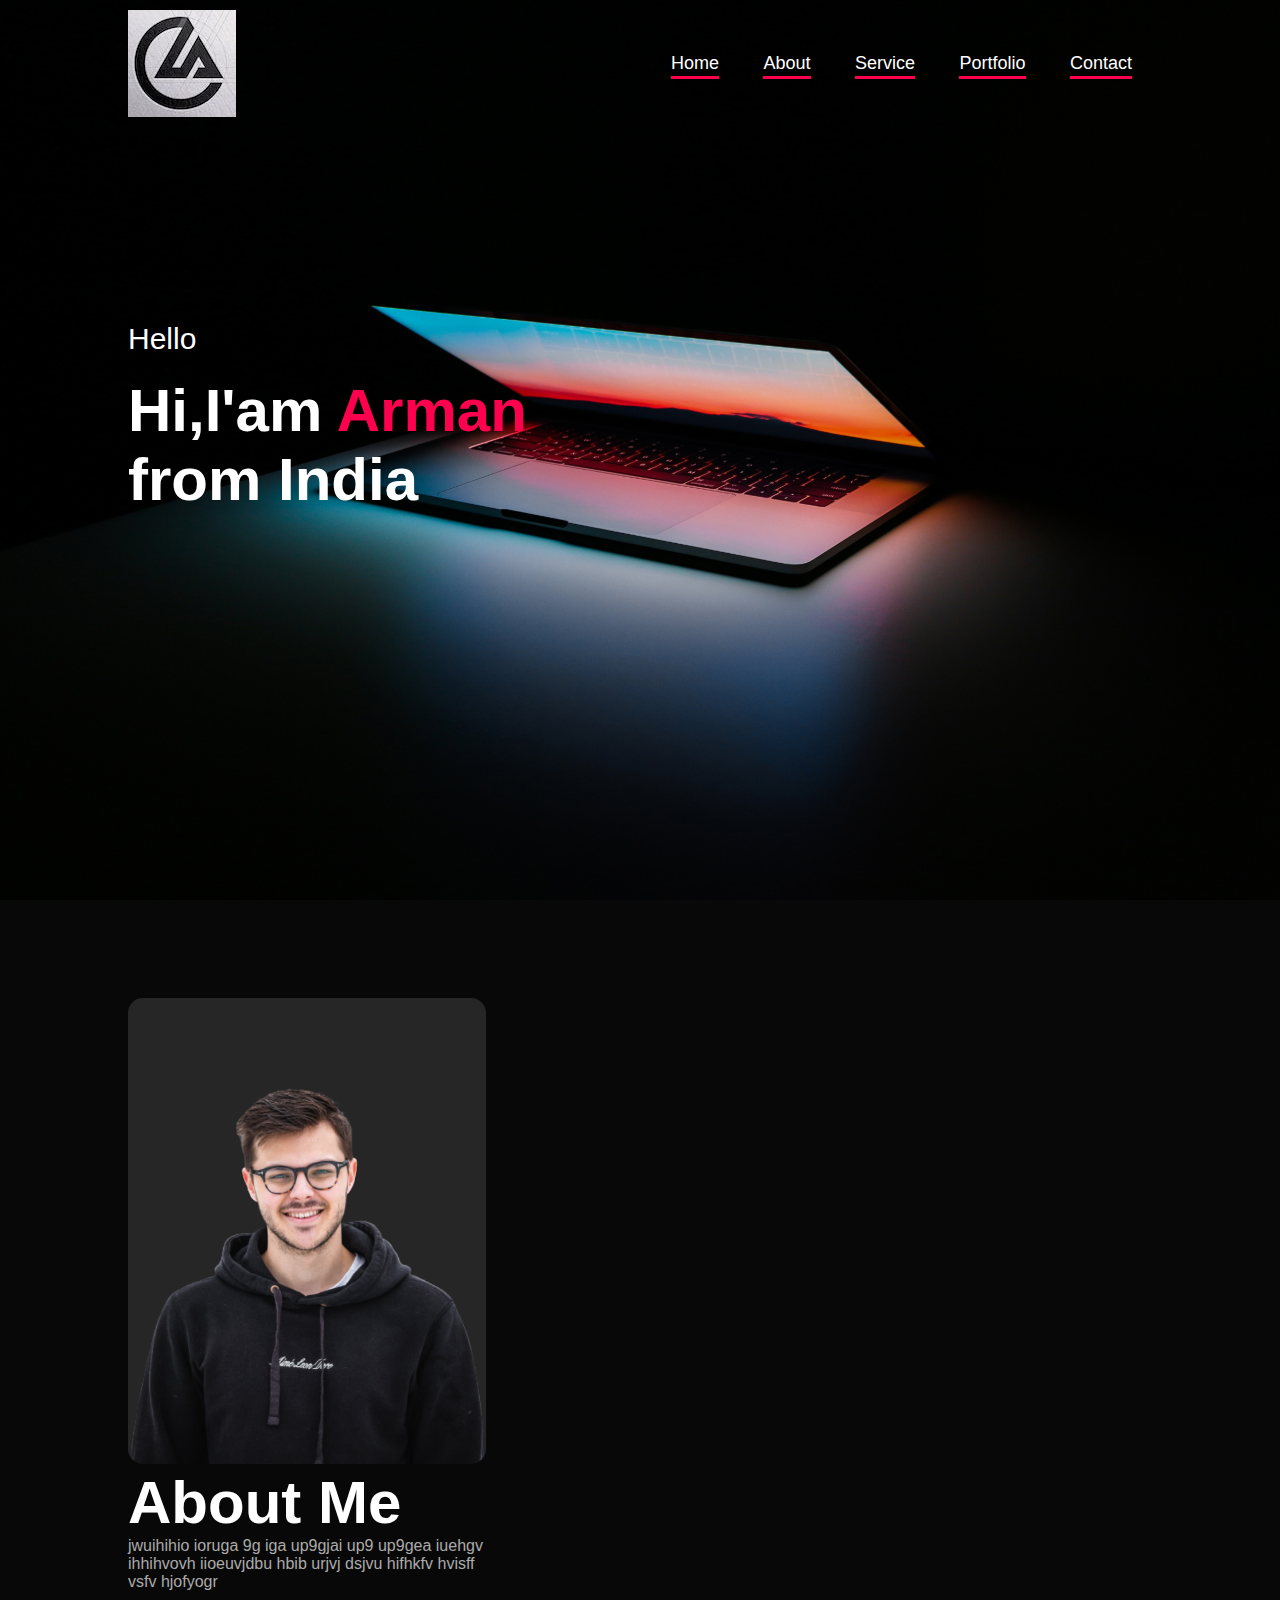
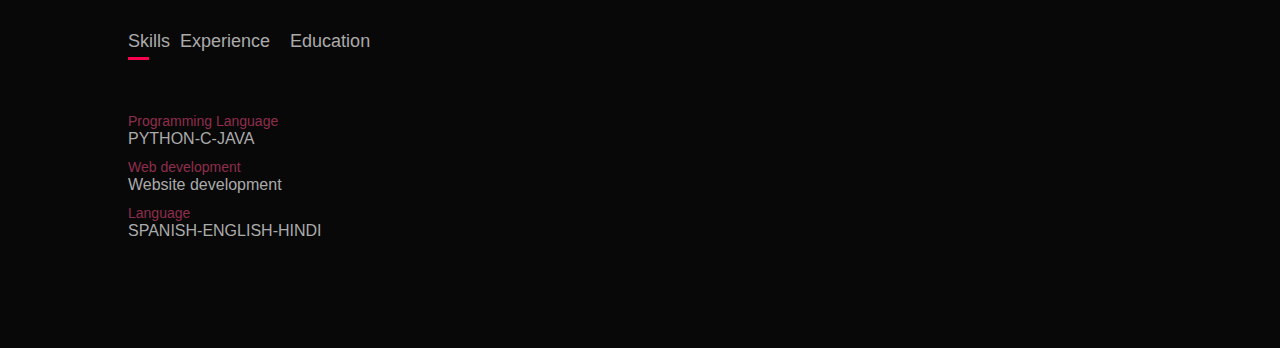
==== Portfolio/index.html @ 65f7b350 "push" ====
<!DOCTYPE html>
<html lang="en">
<head>
    <meta charset="UTF-8">
    <meta http-equiv="X-UA-Compatible" content="IE=edge">
    <meta name="viewport" content="width=device-width, initial-scale=1.0">
    <title>Personal Portfolio Website</title>
    <link rel="stylesheet" href="style.css">
</head>
<body>
<div id="header">
    <div class="container">
        <nav>
            <img src="img/logo.jpg">
            <ul>
                <li><a href="#">Home</a></li>
                <li><a href="#">About</a></li>
                <li><a href="#">Service</a></li>
                <li><a href="#">Portfolio</a></li>
                <li><a href="#">Contact</a></li>
            </ul>
        </nav>
        <div class="header-text">
            <p>Hello</p>
            <h1>Hi,I'am <span>Arman</span></span><br>from India</h1>

        </div>
    </div>
</div>
<!---------------About--------------------------------->
<div id="about">
    <div class="container">
        <div class="row">
            <div class="about-col-1">
                <img src="img/user.png"
            </div>

            <div class="about-col-1">
                <h1 class="sub-title">About Me</h1>
                <p>jwuihihio ioruga 9g iga up9gjai up9 up9gea iuehgv
                    ihhihvovh iioeuvjdbu hbib urjvj dsjvu hifhkfv hvisff vsfv hjofyogr
                </p>

                <div class="tab-titles">
                    <p class="tab-links active-link" onclick="opentab('skills')">Skills</p>
                    <p class="tab-links "onclick="opentab('experience')"> Experience</p>
                    <p class="tab-links"onclick="opentab('education')">Education</p>
                </div>
                <div class="tab-contents active-tab" id="skills">
                    <ul>
                        <li><span>Programming Language</span><br>PYTHON-C-JAVA</li>
                        <li><span>Web development</span><br>Website development</li>
                        <li><span>Language</span><br>SPANISH-ENGLISH-HINDI</li>
                    </ul>
                </div>
                <div class="tab-contents" id="experience">
                    <ul>
                        <li><span>none</span><br>----</li>
                        <li><span>none</span><br>-----</li>
                        <li><span>none</span><br>-------</li>
                    </ul>
                </div>
                <div class="tab-contents" id="education">
                    <ul>
                        <li><span>none</span><br>----------</li>
                        <li><span>none</span><br>--------------</li>
                        <li><span>none</span><br>---------------</li>
                    </ul>
                </div>
            </div>
        </div>
    </div>
</div>
<script>
    var tablinks = document.getElementByClassName("tab-links");
    var tabcontents = document.getElementByClassName("tab-contents");
    function opentab(tabname){
        for(tablink of tablinks){
            tablink.classList.remove("active-link");
        }
        for(tabcontent of tabcontents){
            tabcontent.classList.remove("active-tab");
        }  
        event.currentTarget.classList.add("active-link");
        document.getElementById(tabname).classList.add("active-tab")
    }
</script>
</body>
</html>
---- Portfolio/style.css ----
*{
    margin:0;
    padding: 0;
    font-family: 'popping',sans-serif;
    box-sizing: border-box;

}
body{
    background-color: #080808;
    color: #fff;
}
#header{
    width: 100%;
    height: 100vh;
    background-image: url(img/background.jpg);
    background-size: cover;
    background-position: center;
}
.container{
    padding: 10px 10% ;
}

nav{
    display: flex;
    align-items: center;
    justify-content: space-between;
    flex-wrap: wrap;
}
.logo{
    width: 10px;

}

nav ul li{
    display: inline-block;
    list-style: none;
    margin: 10px 20px;
}

nav ul li a{
    color: #fff;
    text-decoration: none;
    font-size: 18px;
    position: relative;
}
nav ul li a::after{
    content: '';
    width: 100%;
    height: 3px;
    background: #ff004f;
    position: absolute;
    left: 0;
    bottom: -6px;
    transition: 0.5s;

}
nav ul li a:hover::after{
    width: 100%;

}
.header-text{
    margin-top: 20%;
    font-size: 30px
}

.header-text h1{

    font-size: 60px;
    margin-top: 20px;

}
.header-text h1 span{
    color: #ff004f;
}
/*-----------------------------About------------------*/

#about{
    padding: 88px 0;
    color: #ababab;

}
.row{
    display: flex;
    justify-content: space-between;
    flex-wrap: wrap;
}
.about-col-1{
    flex-basis: 35%;
}
.about-col-1 img{
    width: 100%;
    border-radius: 15px;
}
.about-col-2{
    flex-basis: 60%;
}
.sub-title{
    font-size: 60px;
    font-weight: 600;
    color: #fff;

}
.tab-titles{
    display: flex;
    margin: 20px 0 30px;
}
.tab-links{
    margin: 20px 10px;
    font-size: 18px;
    font-weight: 500;
    cursor: pointer;
    position: relative; 
}
.tab-links::after{
    content: '';
    padding: 0;
    width: 0;
    height: 3px;
    background: #f8014f;
    position: absolute;
    left: 0;
    bottom: -8px;
    transition: 0.5s;
}
.tab-links.active-link{
    margin: 20px 0 30px;
}
.tab-links.active-link::after{
    width: 50%;
}
.tab-contents ul li{

    list-style: none;
    margin: 10px 0;
}
.tab-contents ul li span{
    color: #8f2e4c;
    font-size: 14px;
}
.tab-contents{
    display: none;
}
.tab-contents.active-tab{
    display:block;
}
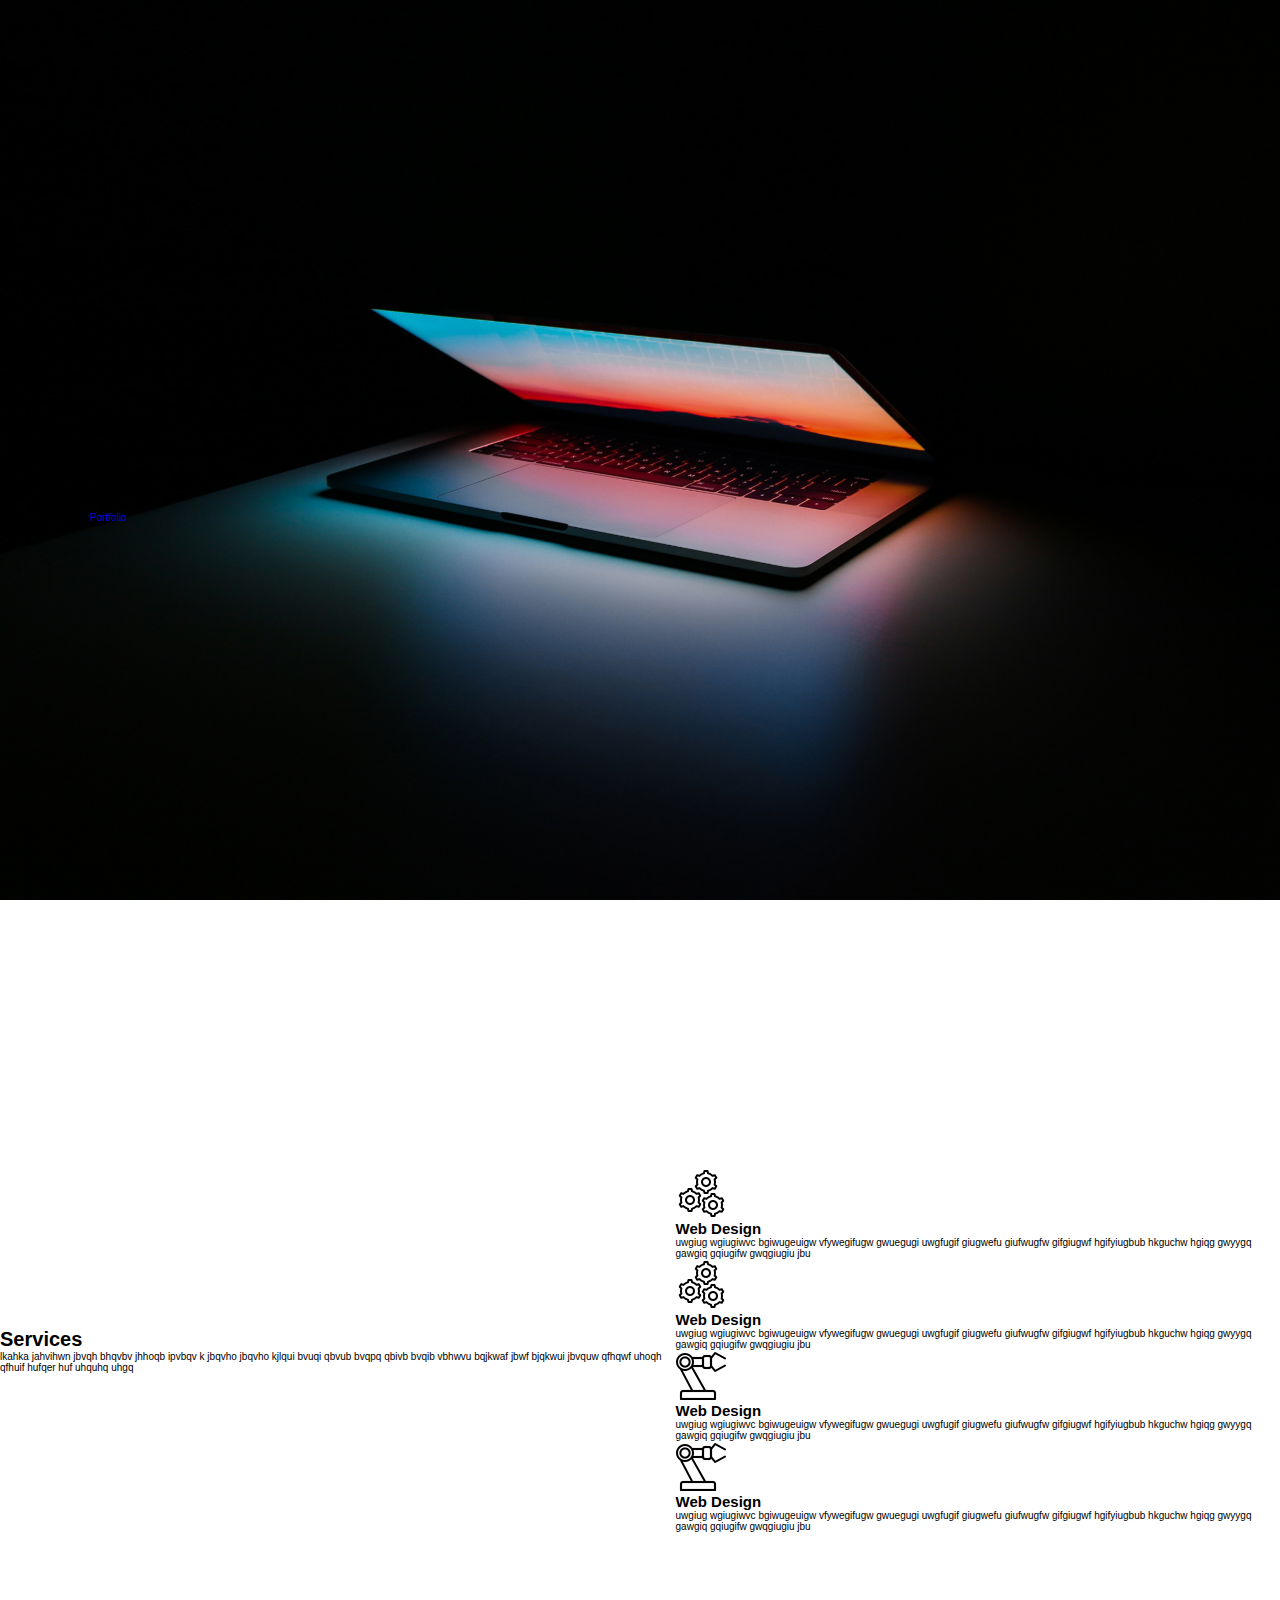
==== commit f84db1aa: "push" ====
--- a/Portfolio/index.html
+++ b/Portfolio/index.html
@@ -1,89 +1,73 @@
 <!DOCTYPE html>
 <html lang="en">
 <head>
+    <link rel="stylesheet" href="style.css">
     <meta charset="UTF-8">
-    <meta http-equiv="X-UA-Compatible" content="IE=edge">
-    <meta name="viewport" content="width=device-width, initial-scale=1.0">
-    <title>Personal Portfolio Website</title>
-    <link rel="stylesheet" href="style.css">
+    <meta name="viewport" content="width=device-width,initial-scale=1.0">
+    <title>Portfolio</title>
 </head>
 <body>
-<div id="header">
-    <div class="container">
-        <nav>
-            <img src="img/logo.jpg">
-            <ul>
-                <li><a href="#">Home</a></li>
-                <li><a href="#">About</a></li>
-                <li><a href="#">Service</a></li>
-                <li><a href="#">Portfolio</a></li>
-                <li><a href="#">Contact</a></li>
-            </ul>
-        </nav>
-        <div class="header-text">
-            <p>Hello</p>
-            <h1>Hi,I'am <span>Arman</span></span><br>from India</h1>
+    <!---header section start-->
+    <section id="hero">
+        <div class="hero container">
+            <div>
+                <h1>Hello,<span></span></h1>
+                <h1>My Name Is<span></span></h1>
+                <h1>Arman Ahmed<span></span></h1>
+                <a href="#" type="button" class="'cta">Portfolio</a>
+            </div>
+        </div>
+    </section>
 
-        </div>
-    </div>
-</div>
-<!---------------About--------------------------------->
-<div id="about">
-    <div class="container">
-        <div class="row">
-            <div class="about-col-1">
-                <img src="img/user.png"
+    <!---header section end-->
+    <!---service section start-->
+    <section id="services">
+        <div class="service container">
+            <div class="service-top">
+                <h1 class="section-title">Serv<span>i</span>ces</h1>
+                <p>lkahka jahvihwn jbvqh bhqvbv jhhoqb ipvbqv k jbqvho jbqvho
+                    kjlqui bvuqi qbvub bvqpq qbivb bvqib vbhwvu bqjkwaf jbwf
+                    bjqkwui jbvquw qfhqwf uhoqh qfhuif hufqer huf uhquhq uhgq
+                </p>
             </div>
-
-            <div class="about-col-1">
-                <h1 class="sub-title">About Me</h1>
-                <p>jwuihihio ioruga 9g iga up9gjai up9 up9gea iuehgv
-                    ihhihvovh iioeuvjdbu hbib urjvj dsjvu hifhkfv hvisff vsfv hjofyogr
-                </p>
-
-                <div class="tab-titles">
-                    <p class="tab-links active-link" onclick="opentab('skills')">Skills</p>
-                    <p class="tab-links "onclick="opentab('experience')"> Experience</p>
-                    <p class="tab-links"onclick="opentab('education')">Education</p>
+            <div class="service-bottom">
+                <div class="service item">
+                    <div class="icon"><img src="img/icons8-machine-50.png"</div>
+                    <h2>Web Design</h2>
+                    <p>uwgiug wgiugiwvc bgiwugeuigw vfywegifugw gwuegugi
+                        uwgfugif giugwefu giufwugfw gifgiugwf hgifyiugbub
+                        hkguchw hgiqg gwyygq gawgiq gqiugifw gwqgiugiu jbu
+                    </p>
                 </div>
-                <div class="tab-contents active-tab" id="skills">
-                    <ul>
-                        <li><span>Programming Language</span><br>PYTHON-C-JAVA</li>
-                        <li><span>Web development</span><br>Website development</li>
-                        <li><span>Language</span><br>SPANISH-ENGLISH-HINDI</li>
-                    </ul>
-                </div>
-                <div class="tab-contents" id="experience">
-                    <ul>
-                        <li><span>none</span><br>----</li>
-                        <li><span>none</span><br>-----</li>
-                        <li><span>none</span><br>-------</li>
-                    </ul>
-                </div>
-                <div class="tab-contents" id="education">
-                    <ul>
-                        <li><span>none</span><br>----------</li>
-                        <li><span>none</span><br>--------------</li>
-                        <li><span>none</span><br>---------------</li>
-                    </ul>
+                <div class="service item">
+                    <div class="icon"><img src="img/icons8-machine-50.png"</div>
+                    <h2>Web Design</h2>
+                    <p>uwgiug wgiugiwvc bgiwugeuigw vfywegifugw gwuegugi
+                        uwgfugif giugwefu giufwugfw gifgiugwf hgifyiugbub
+                        hkguchw hgiqg gwyygq gawgiq gqiugifw gwqgiugiu jbu
+                    </p>
+                </div><div class="service item">
+                    <div class="icon"><img src="img/icons8-machine-50 (2).png"</div>
+                    <h2>Web Design</h2>
+                    <p>uwgiug wgiugiwvc bgiwugeuigw vfywegifugw gwuegugi
+                        uwgfugif giugwefu giufwugfw gifgiugwf hgifyiugbub
+                        hkguchw hgiqg gwyygq gawgiq gqiugifw gwqgiugiu jbu
+                    </p>
+                </div><div class="service item">
+                    <div class="icon"><img src="img/icons8-machine-50 (2).png"</div>
+                    <h2>Web Design</h2>
+                    <p>uwgiug wgiugiwvc bgiwugeuigw vfywegifugw gwuegugi
+                        uwgfugif giugwefu giufwugfw gifgiugwf hgifyiugbub
+                        hkguchw hgiqg gwyygq gawgiq gqiugifw gwqgiugiu jbu
+                    </p>
                 </div>
             </div>
         </div>
-    </div>
-</div>
-<script>
-    var tablinks = document.getElementByClassName("tab-links");
-    var tabcontents = document.getElementByClassName("tab-contents");
-    function opentab(tabname){
-        for(tablink of tablinks){
-            tablink.classList.remove("active-link");
-        }
-        for(tabcontent of tabcontents){
-            tabcontent.classList.remove("active-tab");
-        }  
-        event.currentTarget.classList.add("active-link");
-        document.getElementById(tabname).classList.add("active-tab")
-    }
-</script>
+    </section>
+
+
+    <!---service section end-->
+
 </body>
+
 </html>--- a/Portfolio/style.css
+++ b/Portfolio/style.css
@@ -1,145 +1,144 @@
+@import url('https://fonts.googleqpis.com/css2?family=Lato:ital,wght@,300&display=swap');
 *{
-    margin:0;
-    padding: 0;
-    font-family: 'popping',sans-serif;
+    padding: 0%;
+    margin: 0;
     box-sizing: border-box;
 
 }
-body{
-    background-color: #080808;
-    color: #fff;
+html{
+    font-size: 10px;
+    font-family: 'Lato',sans-serif;
 }
-#header{
-    width: 100%;
-    height: 100vh;
-    background-image: url(img/background.jpg);
-    background-size: cover;
-    background-position: center;
+a{
+    text-decoration: none;
 }
 .container{
-    padding: 10px 10% ;
+    min-height: 100vh;
+    width: 100%;
+    display: flex;
+    align-items: center;
+    justify-content: center;
+}
+/*------hero section--------*/
+
+#hero{
+    background-image: url(./img/background.jpg);
+    background-size: cover;
+    background-position: top center;
+    position: relative;
+
+}
+#hero::after{
+    content: '';
+    position: absolute;
+    left: 0;
+    top: 0;
+    height: 100%;
+    width: 100%;
+    background-color: black;
+    opacity: .7;
+    z-index: -1;
+}
+#hero .hero{
+    max-width: 1200px;
+    margin: 0 auto;
+    padding: 0 50px;
+    justify-content: flex-start;
+}
+#hero h1{
+    display: block;
+    width: fit-content;
+    font-size: 4rem;
+    position: relative;
+    color: transparent;
+    animation: text_reveal .5s ease forwards;
+    animation-delay: 1s;
+}
+#hero h1:nth-child(1){
+    animation-delay: 1s;
+}
+#hero h1:nth-child(2){
+    animation-delay: 2s;
+}
+#hero h1:nth-child(3){
+    animation: text_reveal_name .5s ease forwards;
+    animation-delay: 3s;
+
+}
+#hero h1 span{
+    position: absolute;
+    top: 0;
+    left: 0;
+    height: 100%;
+    width: 0;
+    background-color: rgb(157, 152, 152);
+    animation: text_reveal_box 2s ease;
+    animation-delay: .3s;
+}
+#hero h1:nth-child(1) span{
+    animation-delay: .5s;
+}
+#hero h1:nth-child(2) span{
+    animation-delay: 1.5s;
+}
+#hero h1:nth-child(3) span{
+    animation-delay: 2.5s;
 }
 
-nav{
-    display: flex;
-    align-items: center;
-    justify-content: space-between;
-    flex-wrap: wrap;
-}
-.logo{
-    width: 10px;
+#hero .cta{
+    display: inline-block;
+    padding: 10px 30px;
+    color: white;
+    background-color: transparent;
+    border: 2px solid red;
+    font-size: 2rem;
+    text-transform: uppercase;
+    letter-spacing: .1rem;
+    margin-top: 30px;
+    transition: .3s ease;
+    transition-property: background-color, color;
 
 }
+#hero .cta:hover{
+    color: white;
+    background-color: red;
+}
+/*------hero section--------*/
+/*------servicd section-----*/
 
-nav ul li{
-    display: inline-block;
-    list-style: none;
-    margin: 10px 20px;
+
+
+
+
+
+
+
+
+
+
+
+
+
+/*--------key frame-----------*/
+@keyframes text_reveal_box{
+    50%{
+        width: 100%;
+        left: 0;
+    }
+    100%{
+        width: 0;
+        left: 100%;
+    }
+    
 }
-
-nav ul li a{
-    color: #fff;
-    text-decoration: none;
-    font-size: 18px;
-    position: relative;
+@keyframes text_reveal{
+    100%{
+        color: white;
+    }
 }
-nav ul li a::after{
-    content: '';
-    width: 100%;
-    height: 3px;
-    background: #ff004f;
-    position: absolute;
-    left: 0;
-    bottom: -6px;
-    transition: 0.5s;
-
+@keyframes text_reveal_name{
+    100%{
+        color: rgb(169, 6, 6);
+        font-weight: 500px;
+    }
 }
-nav ul li a:hover::after{
-    width: 100%;
-
-}
-.header-text{
-    margin-top: 20%;
-    font-size: 30px
-}
-
-.header-text h1{
-
-    font-size: 60px;
-    margin-top: 20px;
-
-}
-.header-text h1 span{
-    color: #ff004f;
-}
-/*-----------------------------About------------------*/
-
-#about{
-    padding: 88px 0;
-    color: #ababab;
-
-}
-.row{
-    display: flex;
-    justify-content: space-between;
-    flex-wrap: wrap;
-}
-.about-col-1{
-    flex-basis: 35%;
-}
-.about-col-1 img{
-    width: 100%;
-    border-radius: 15px;
-}
-.about-col-2{
-    flex-basis: 60%;
-}
-.sub-title{
-    font-size: 60px;
-    font-weight: 600;
-    color: #fff;
-
-}
-.tab-titles{
-    display: flex;
-    margin: 20px 0 30px;
-}
-.tab-links{
-    margin: 20px 10px;
-    font-size: 18px;
-    font-weight: 500;
-    cursor: pointer;
-    position: relative; 
-}
-.tab-links::after{
-    content: '';
-    padding: 0;
-    width: 0;
-    height: 3px;
-    background: #f8014f;
-    position: absolute;
-    left: 0;
-    bottom: -8px;
-    transition: 0.5s;
-}
-.tab-links.active-link{
-    margin: 20px 0 30px;
-}
-.tab-links.active-link::after{
-    width: 50%;
-}
-.tab-contents ul li{
-
-    list-style: none;
-    margin: 10px 0;
-}
-.tab-contents ul li span{
-    color: #8f2e4c;
-    font-size: 14px;
-}
-.tab-contents{
-    display: none;
-}
-.tab-contents.active-tab{
-    display:block;
-}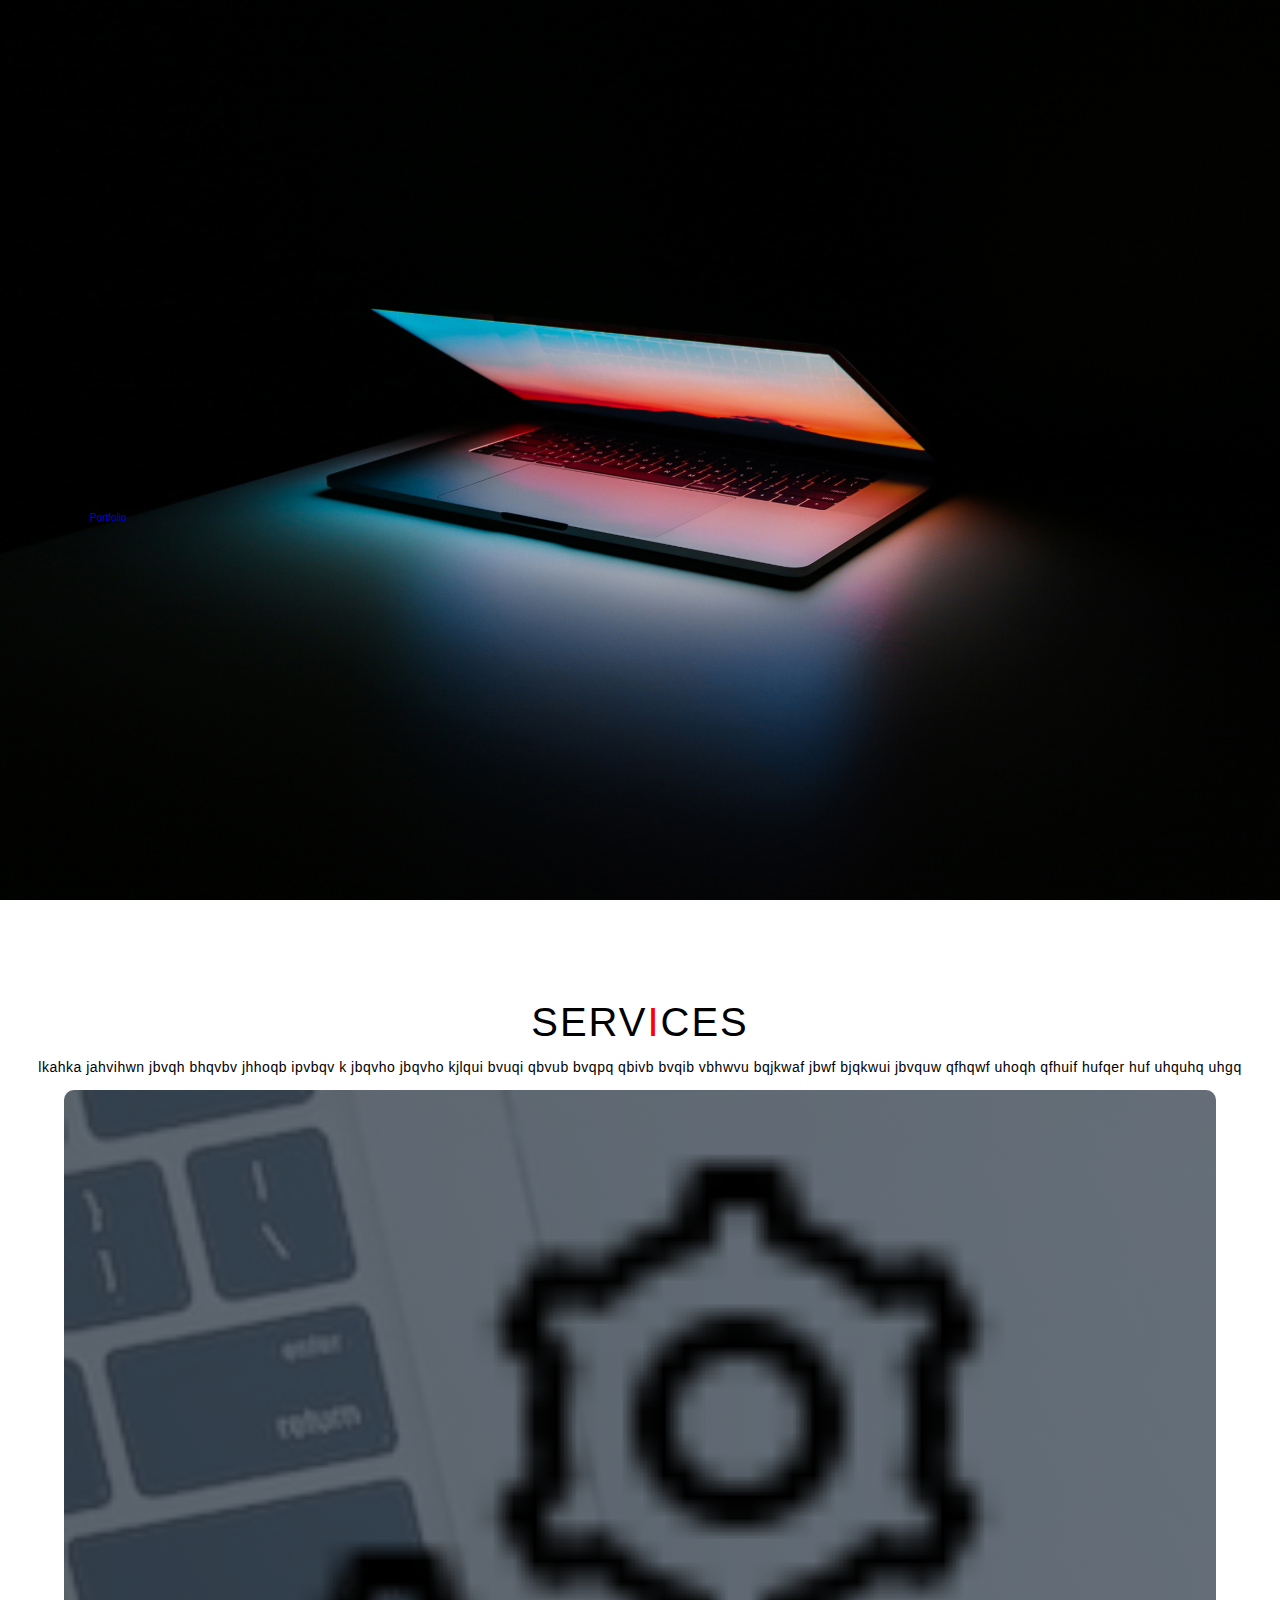
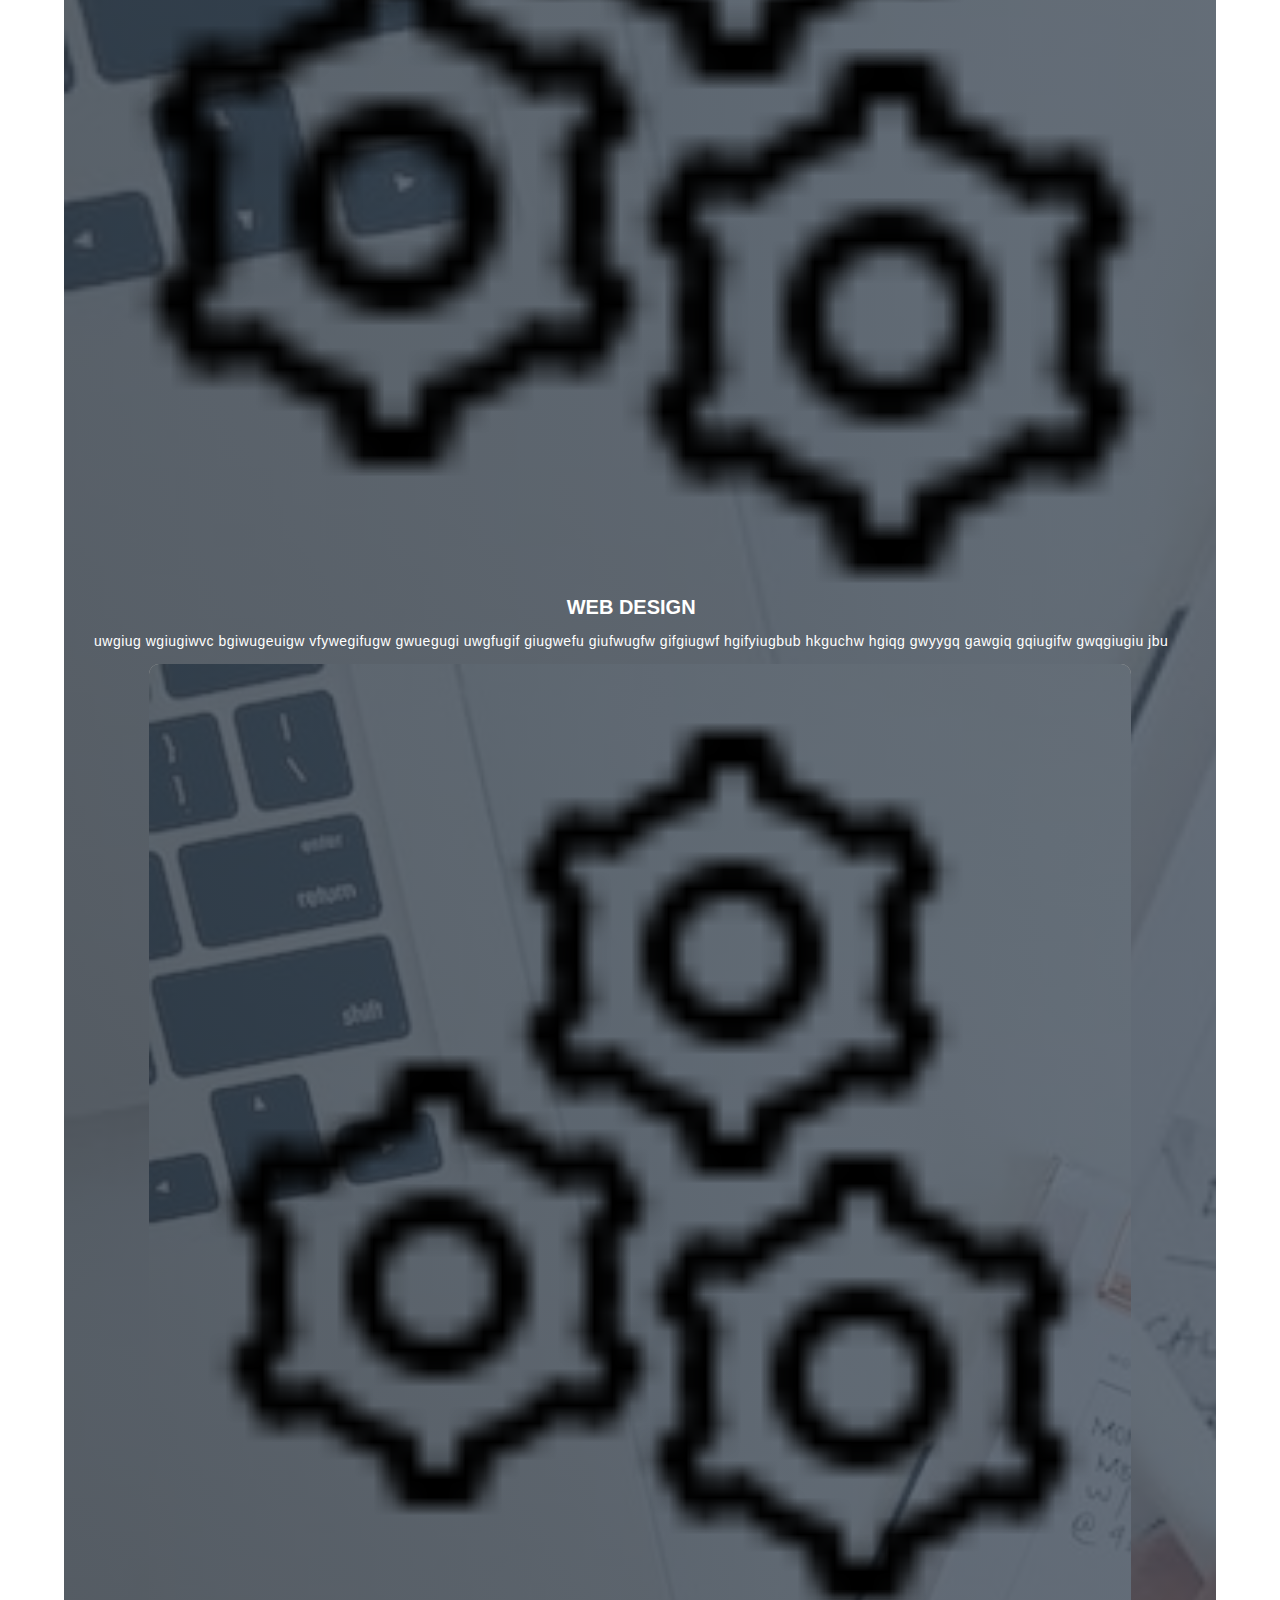
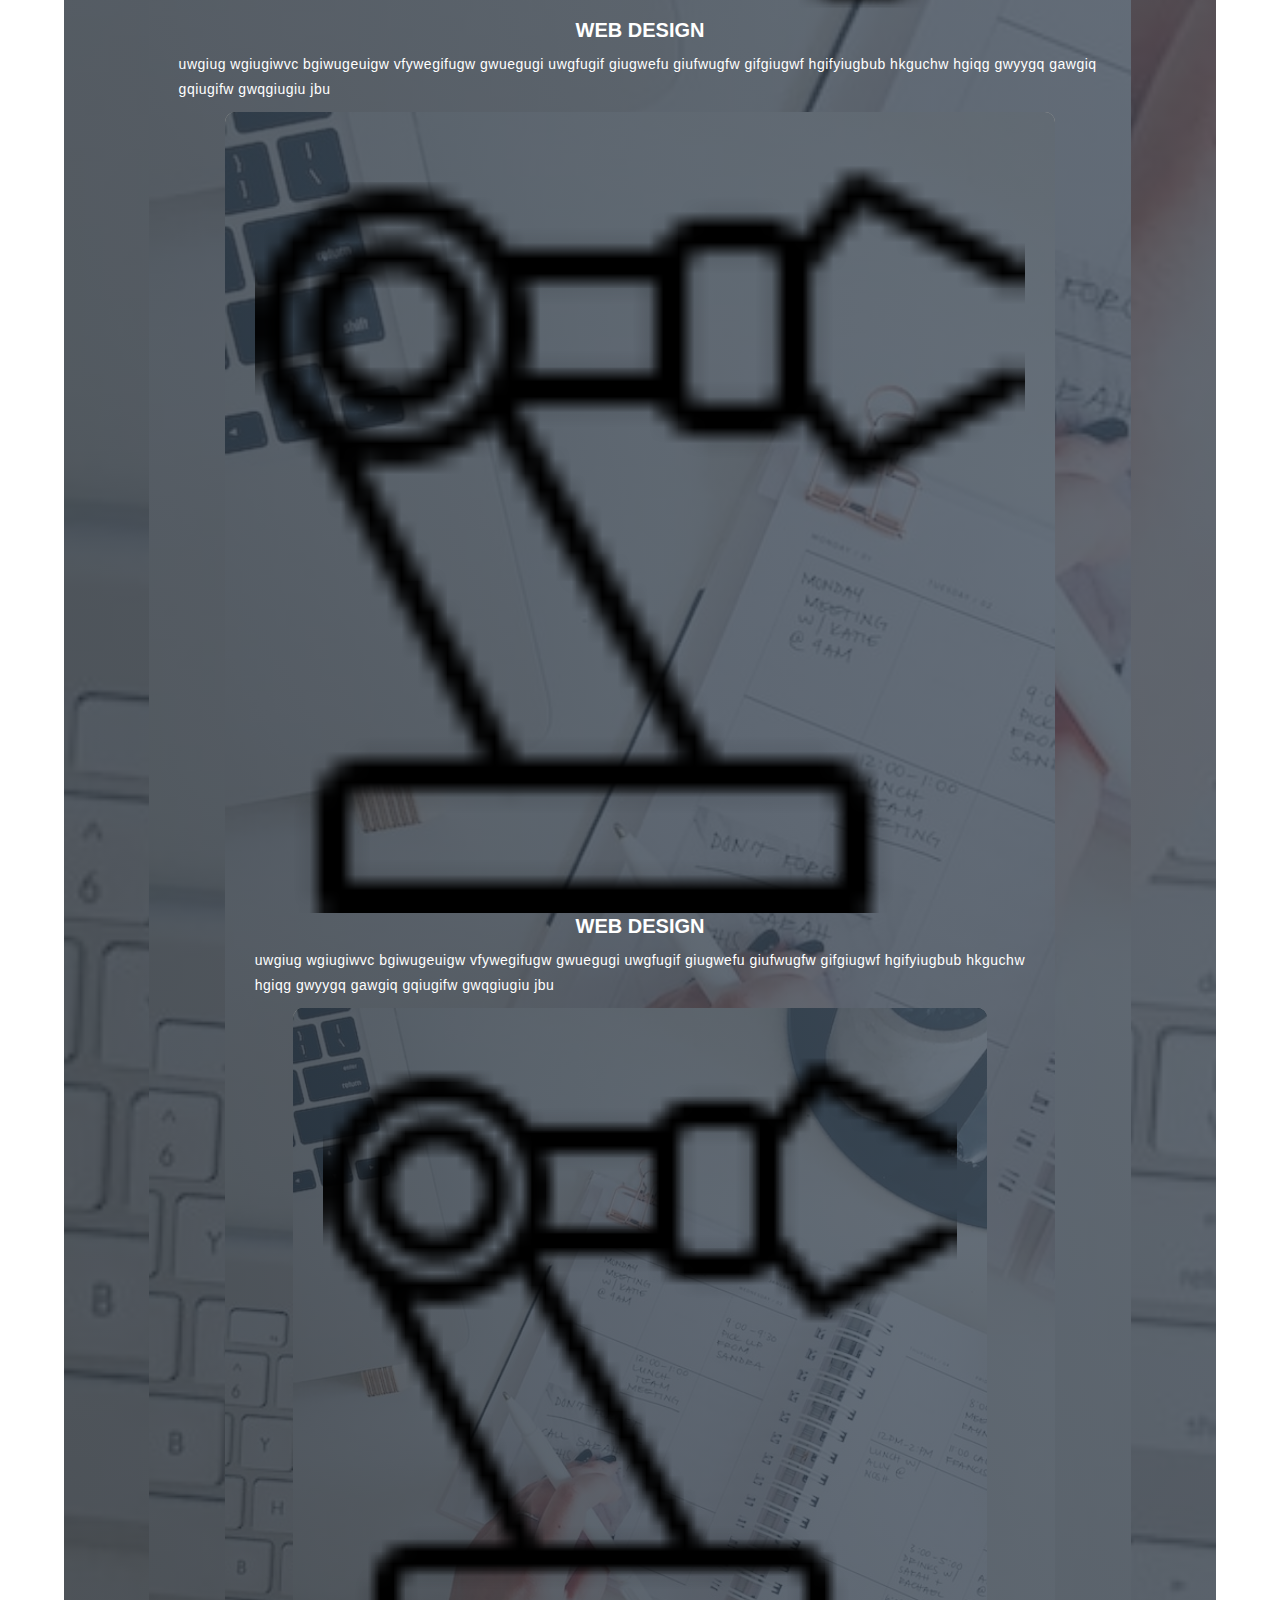
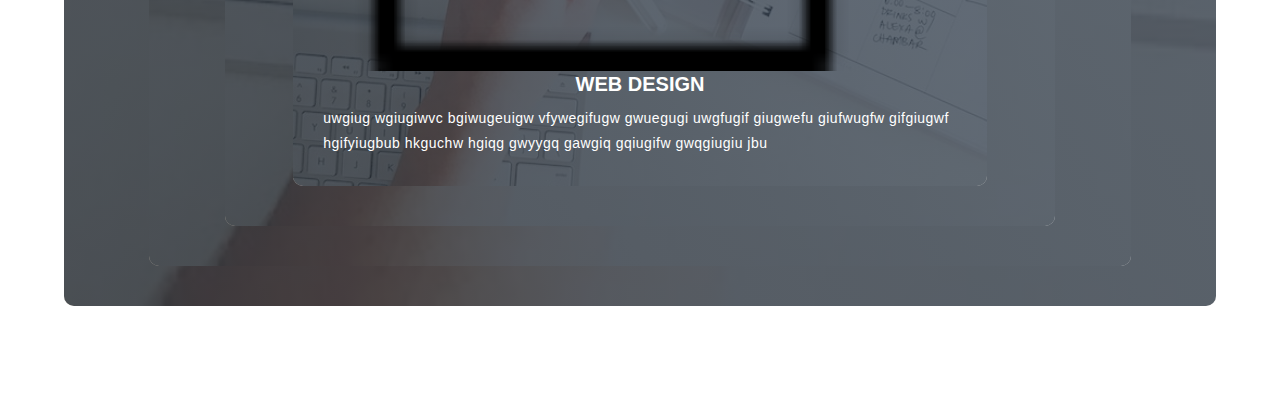
==== commit 8d4036c9: "push" ====
--- a/Portfolio/index.html
+++ b/Portfolio/index.html
@@ -22,7 +22,7 @@
     <!---header section end-->
     <!---service section start-->
     <section id="services">
-        <div class="service container">
+        <div class="services container">
             <div class="service-top">
                 <h1 class="section-title">Serv<span>i</span>ces</h1>
                 <p>lkahka jahvihwn jbvqh bhqvbv jhhoqb ipvbqv k jbqvho jbqvho
@@ -31,7 +31,7 @@
                 </p>
             </div>
             <div class="service-bottom">
-                <div class="service item">
+                <div class="service-item">
                     <div class="icon"><img src="img/icons8-machine-50.png"</div>
                     <h2>Web Design</h2>
                     <p>uwgiug wgiugiwvc bgiwugeuigw vfywegifugw gwuegugi
@@ -39,21 +39,21 @@
                         hkguchw hgiqg gwyygq gawgiq gqiugifw gwqgiugiu jbu
                     </p>
                 </div>
-                <div class="service item">
+                <div class="service-item">
                     <div class="icon"><img src="img/icons8-machine-50.png"</div>
                     <h2>Web Design</h2>
                     <p>uwgiug wgiugiwvc bgiwugeuigw vfywegifugw gwuegugi
                         uwgfugif giugwefu giufwugfw gifgiugwf hgifyiugbub
                         hkguchw hgiqg gwyygq gawgiq gqiugifw gwqgiugiu jbu
                     </p>
-                </div><div class="service item">
+                </div><div class="service-item">
                     <div class="icon"><img src="img/icons8-machine-50 (2).png"</div>
                     <h2>Web Design</h2>
                     <p>uwgiug wgiugiwvc bgiwugeuigw vfywegifugw gwuegugi
                         uwgfugif giugwefu giufwugfw gifgiugwf hgifyiugbub
                         hkguchw hgiqg gwyygq gawgiq gqiugifw gwqgiugiu jbu
                     </p>
-                </div><div class="service item">
+                </div><div class="service-item">
                     <div class="icon"><img src="img/icons8-machine-50 (2).png"</div>
                     <h2>Web Design</h2>
                     <p>uwgiug wgiugiwvc bgiwugeuigw vfywegifugw gwuegugi
--- a/Portfolio/style.css
+++ b/Portfolio/style.css
@@ -18,6 +18,19 @@
     display: flex;
     align-items: center;
     justify-content: center;
+}
+img{
+    height: 100%;
+    width: 100%;
+    object-fit: cover;
+}
+p{
+    color: black;
+    font-size: 1.4rem;
+    margin-top: 5px;
+    line-height: 2.5rem;
+    font-weight: 300;
+    letter-spacing: .05rem;
 }
 /*------hero section--------*/
 
@@ -104,21 +117,81 @@
     background-color: red;
 }
 /*------hero section--------*/
-/*------servicd section-----*/
-
-
-
-
-
-
-
-
-
-
-
-
-
-
+
+/*---------services section start------------------*/
+
+
+#services .services{
+    flex-direction: column;
+    text-align: center;
+    max-width: 1500px;
+    margin: 0 auto;
+    padding: 100px 0;
+}
+
+#services .section-title{
+    font-size: 4rem;
+    font-weight: 300;
+    color: black;
+    margin-bottom: 10px;
+    text-transform: uppercase;
+    letter-spacing: .2rem;
+    text-align: center;
+}
+#services .section-title span{
+    color: red;
+}
+#services .service-botttom{
+    display: flex;
+    align-items: center;
+    justify-content: center;
+    flex-wrap: wrap;
+    margin-top: 50px;
+}
+#services .service-item{
+    flex-basis: 80%;
+    display: flex;
+    align-items: flex-start;
+    justify-content: center;
+    flex-direction: column;
+    padding: 30px;
+    border-radius: 10px;
+    background-image: url(./img/work-1.jpg);
+    background-size: cover;
+    margin: 10px 5%;
+    position: relative;
+    z-index: 1;
+    overflow: hidden;
+}
+#services .service-item::after{
+    content: '';
+    position: absolute;
+    left: 0;
+    top: 0;
+    height: 100%;
+    width: 100%;
+    background-image: linear-gradient(60deg, #29323c 0%, #485563 100%);
+    opacity: .8;
+    z-index: -1;
+}
+#services .service-botttom .icon{
+    height: 80px;
+    width: 80px;
+    margin-bottom: 20px;
+}
+#services .service-item h2{
+    font-size: 2rem;
+    color: white;
+    margin-bottom: 10px;
+    text-transform: uppercase;
+}
+#services .service-item p{
+    color: white;
+    text-align: left;
+}
+
+
+/*---------services section end--------------------*/
 /*--------key frame-----------*/
 @keyframes text_reveal_box{
     50%{
@@ -141,4 +214,4 @@
         color: rgb(169, 6, 6);
         font-weight: 500px;
     }
-}
+}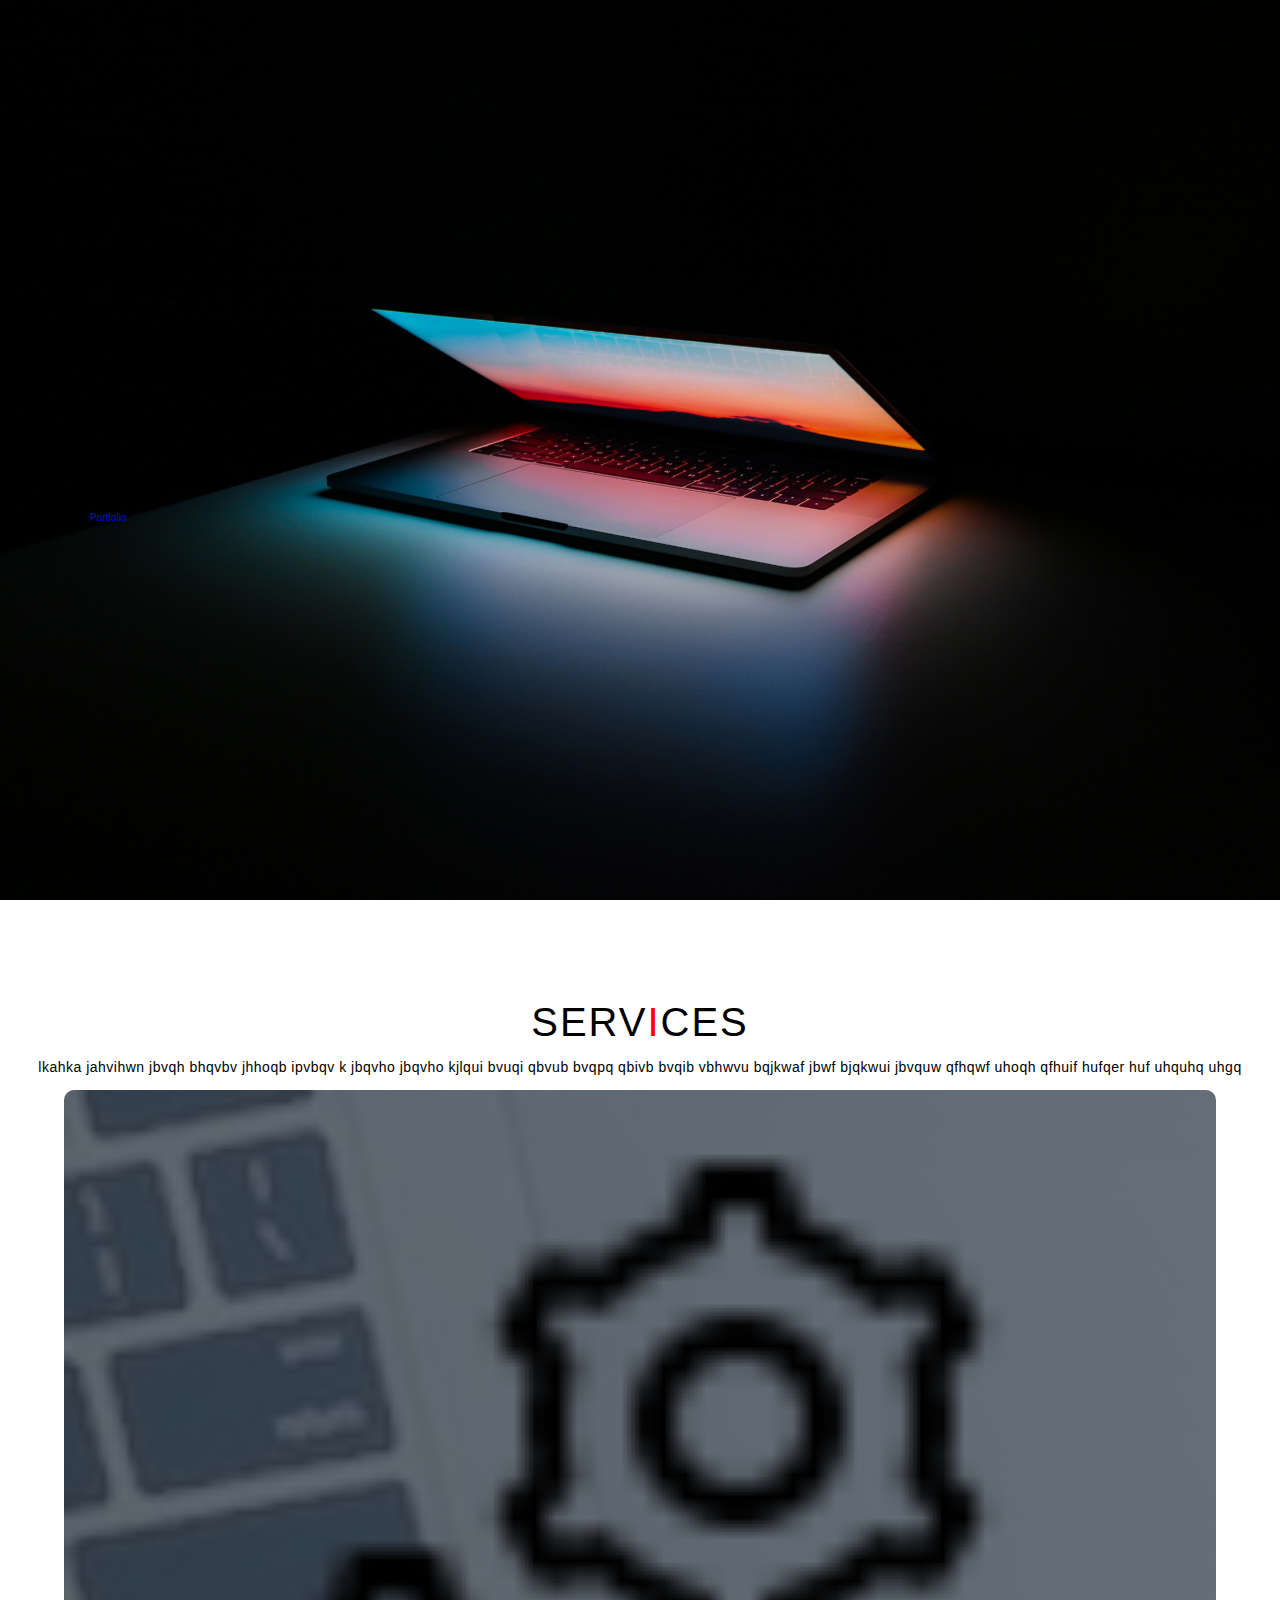
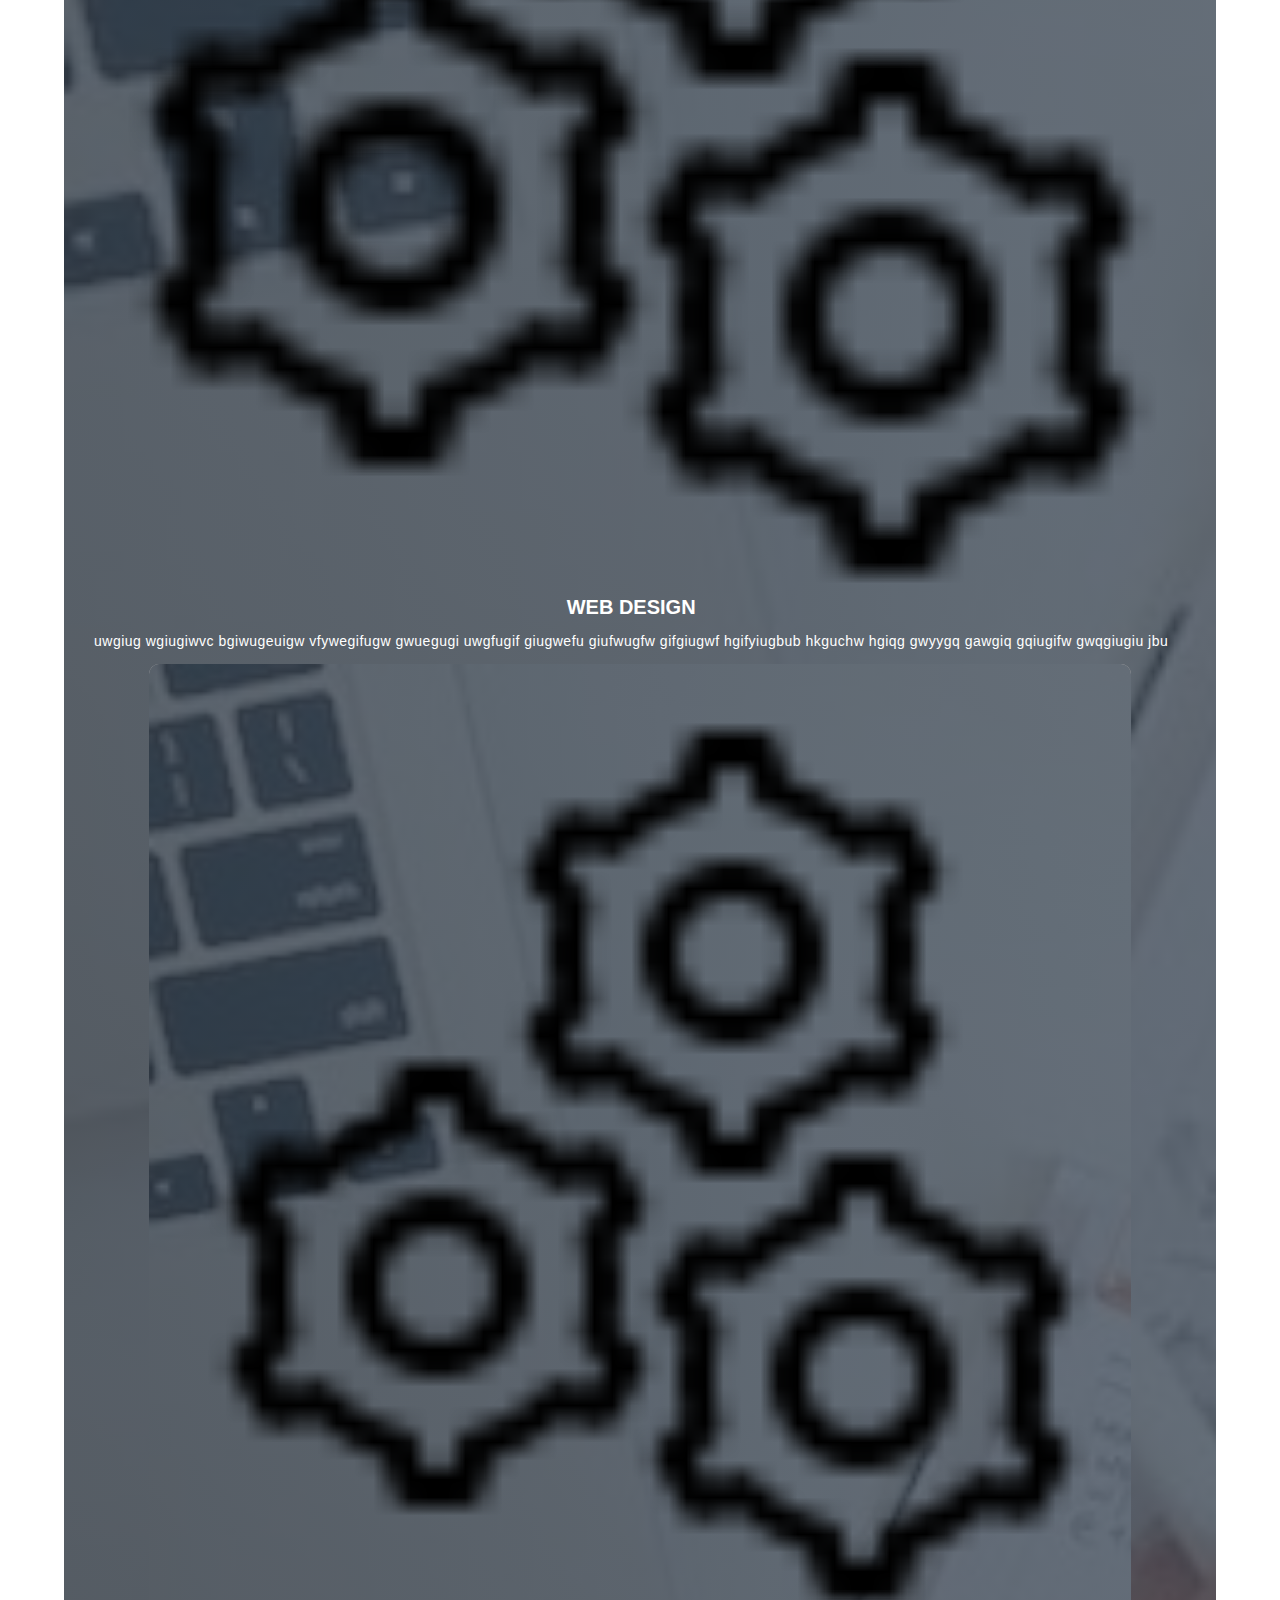
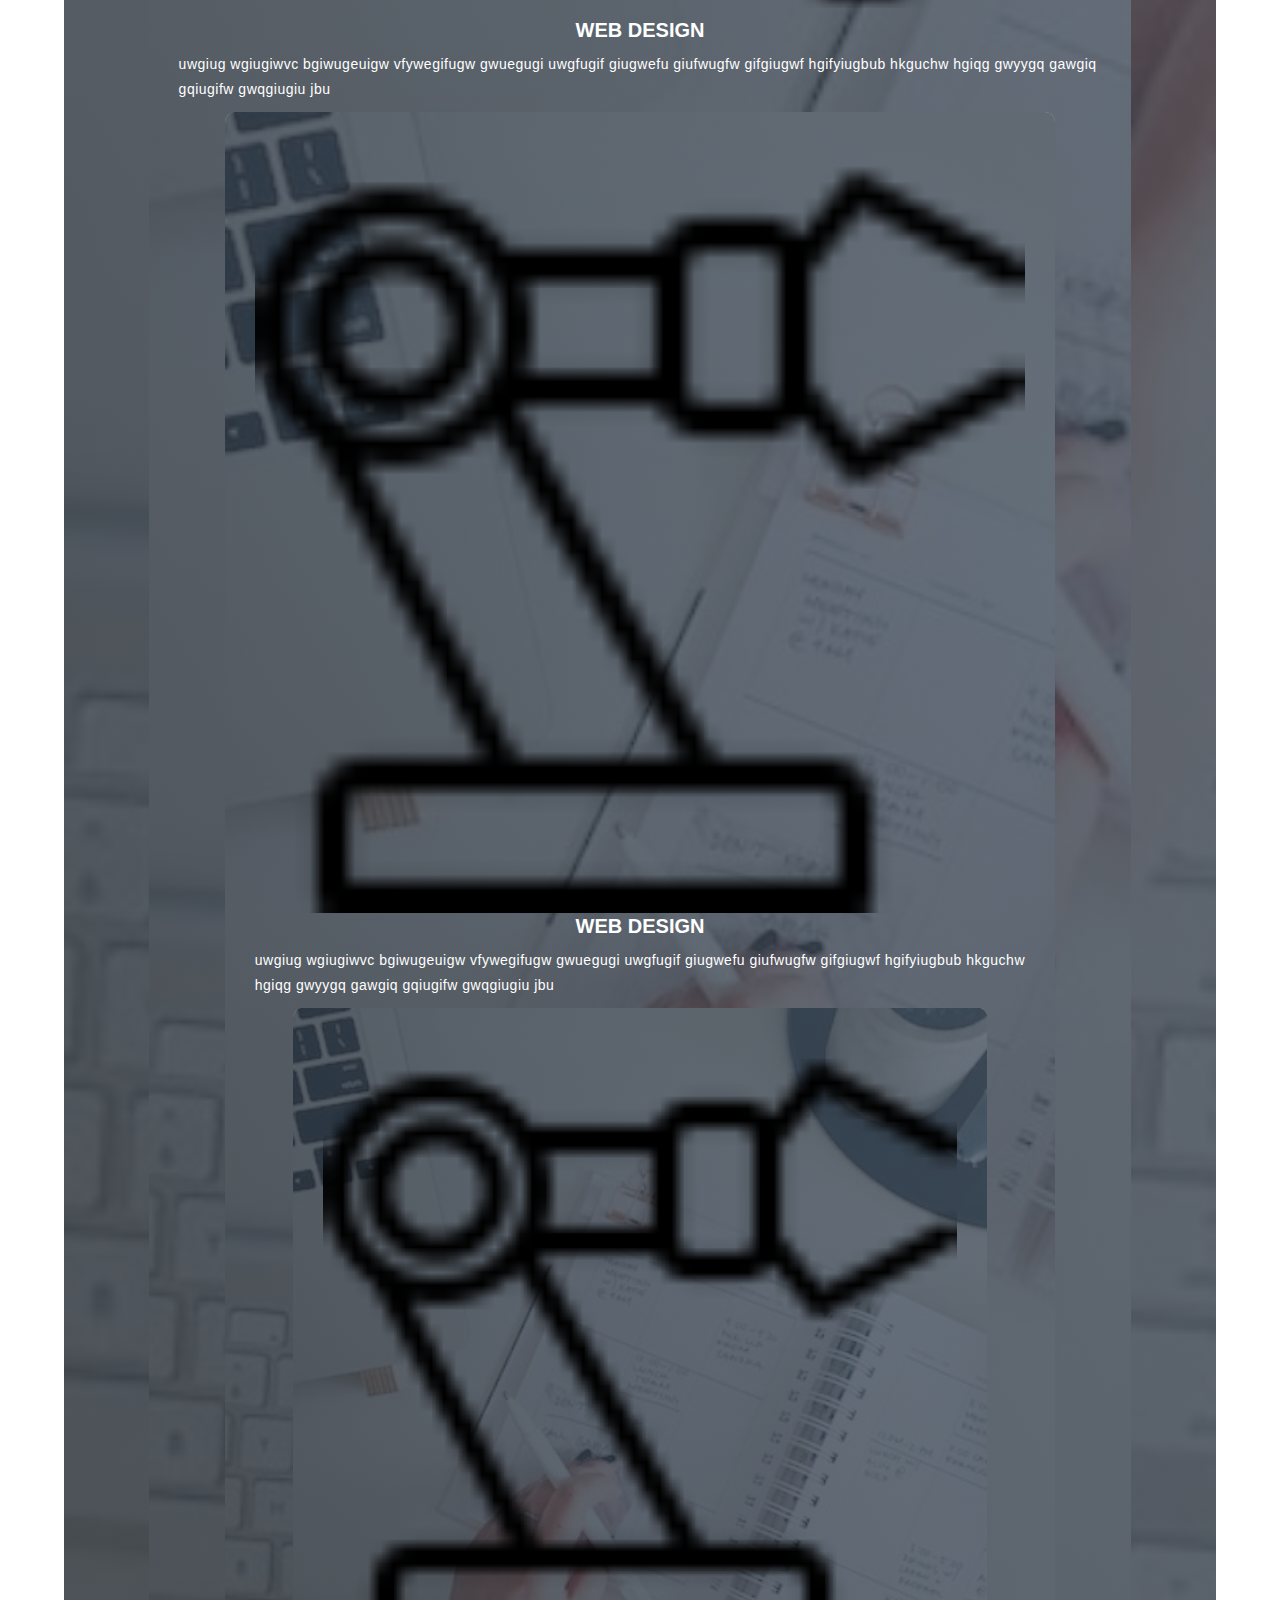
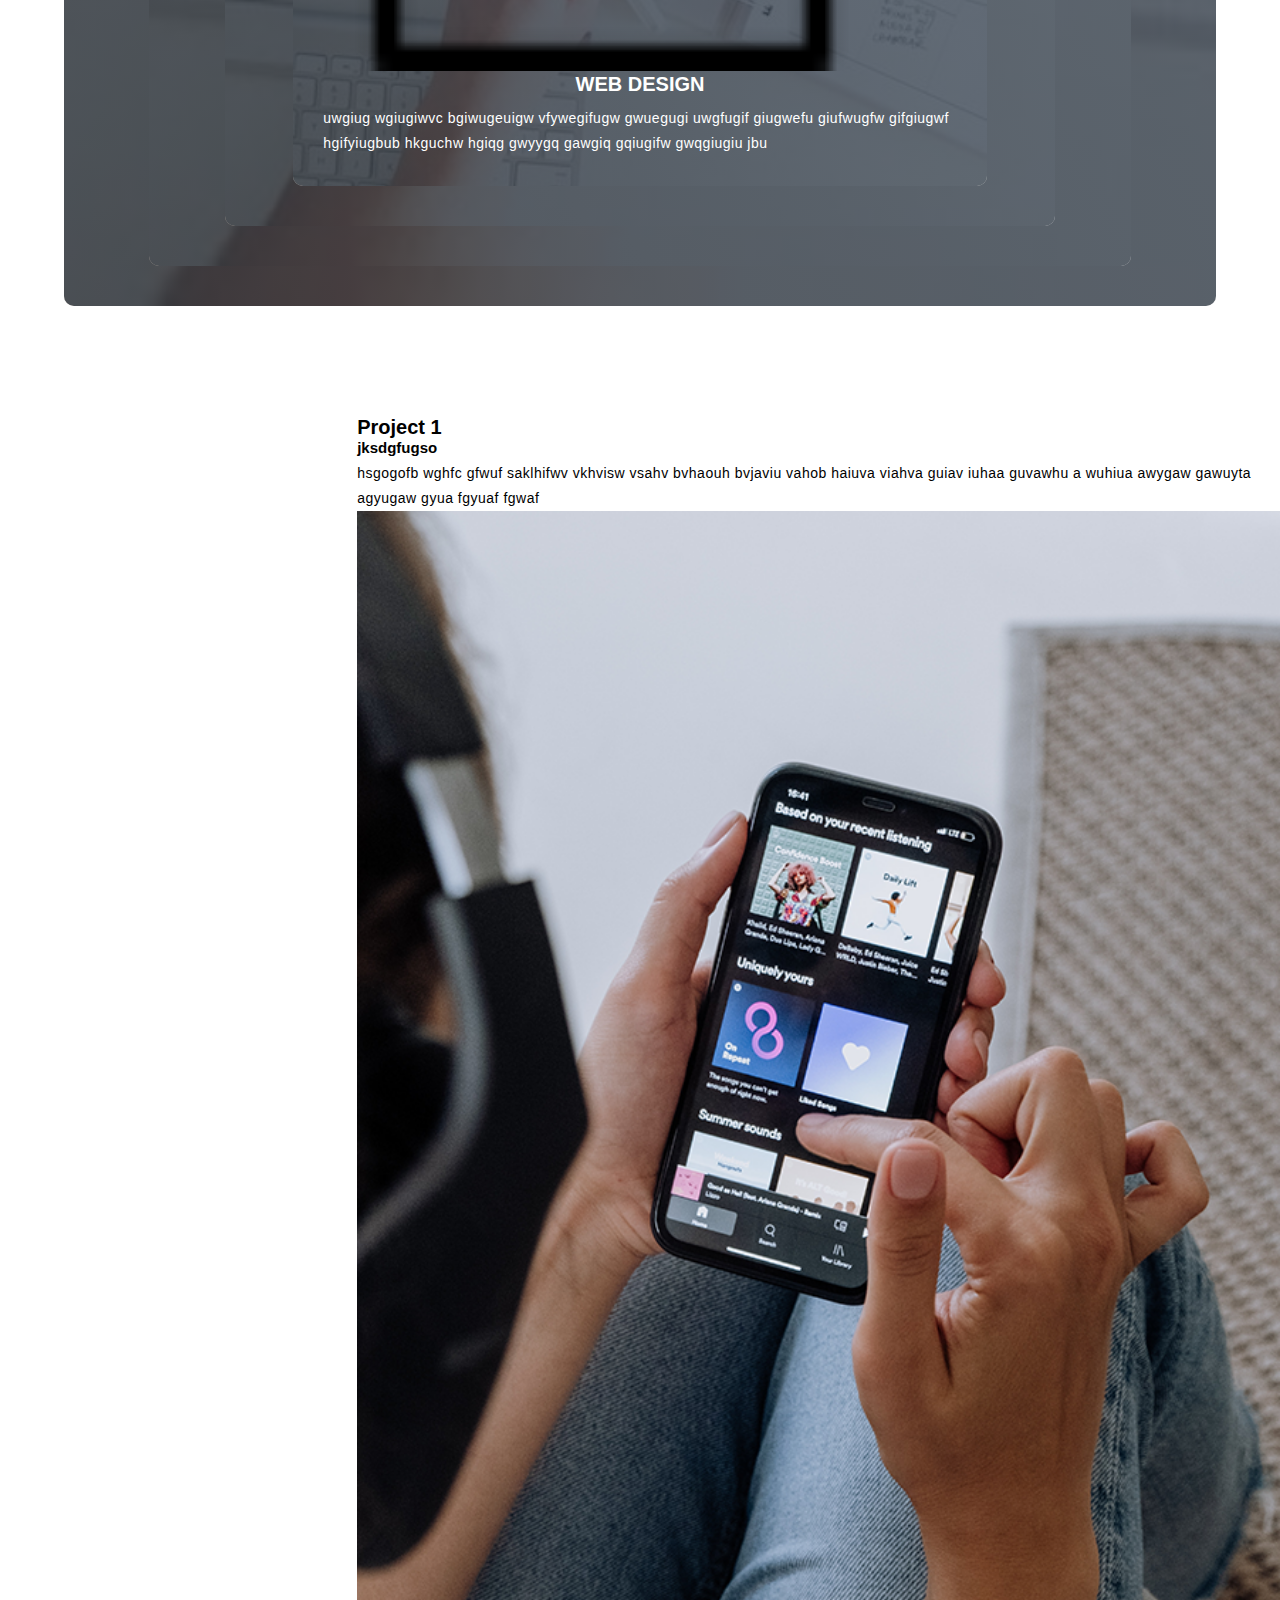
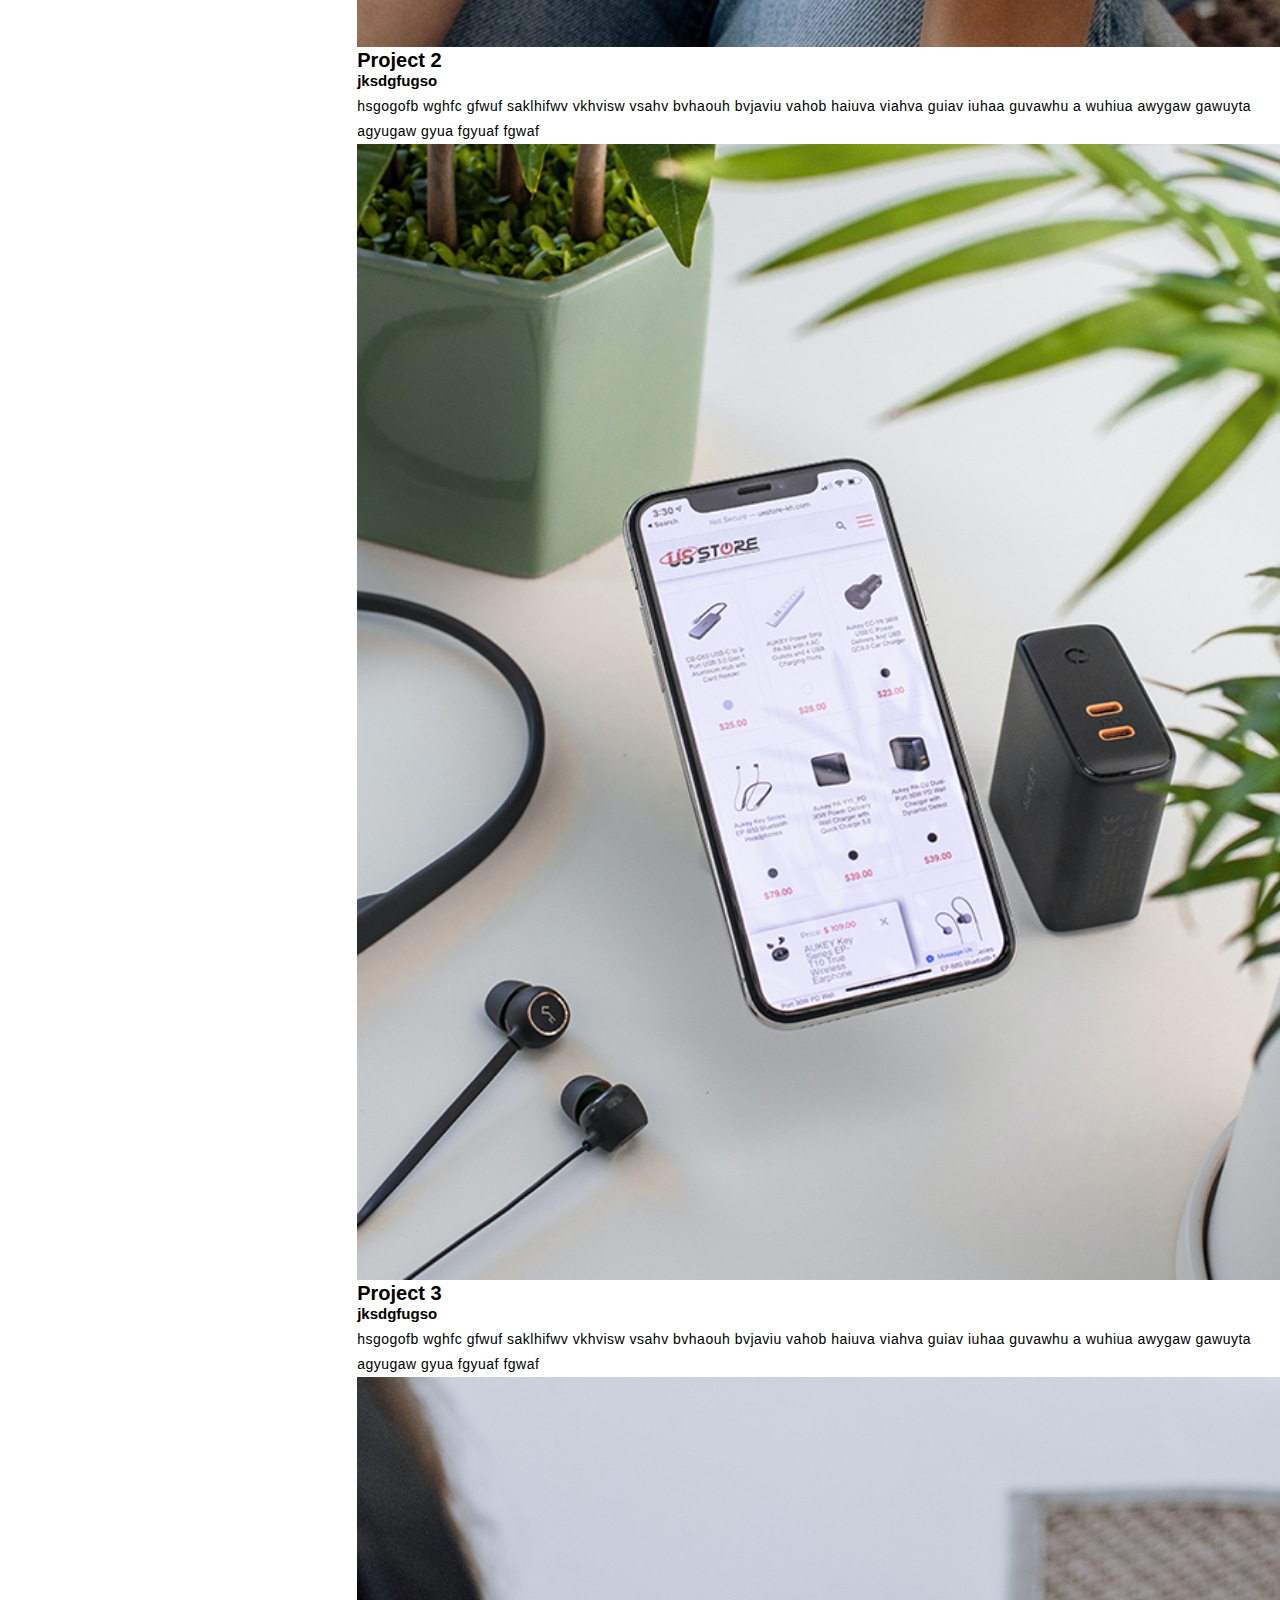
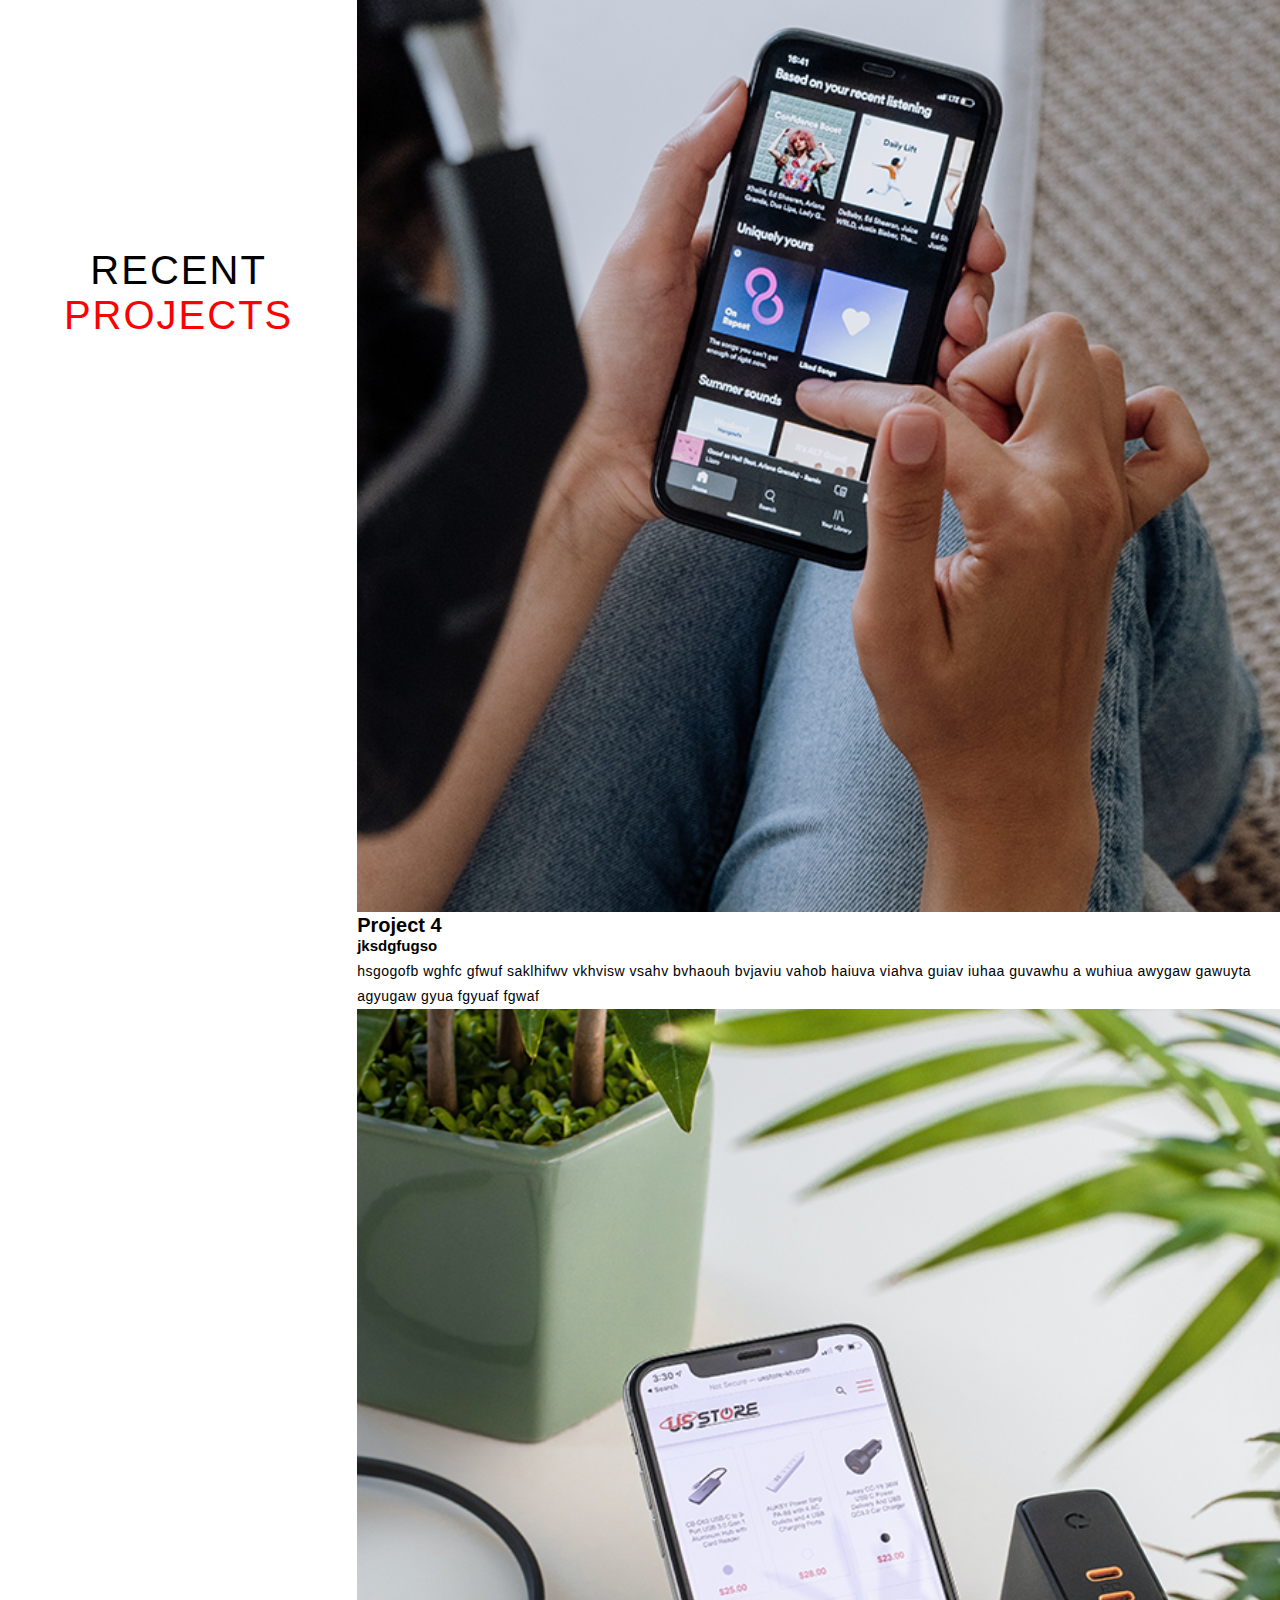
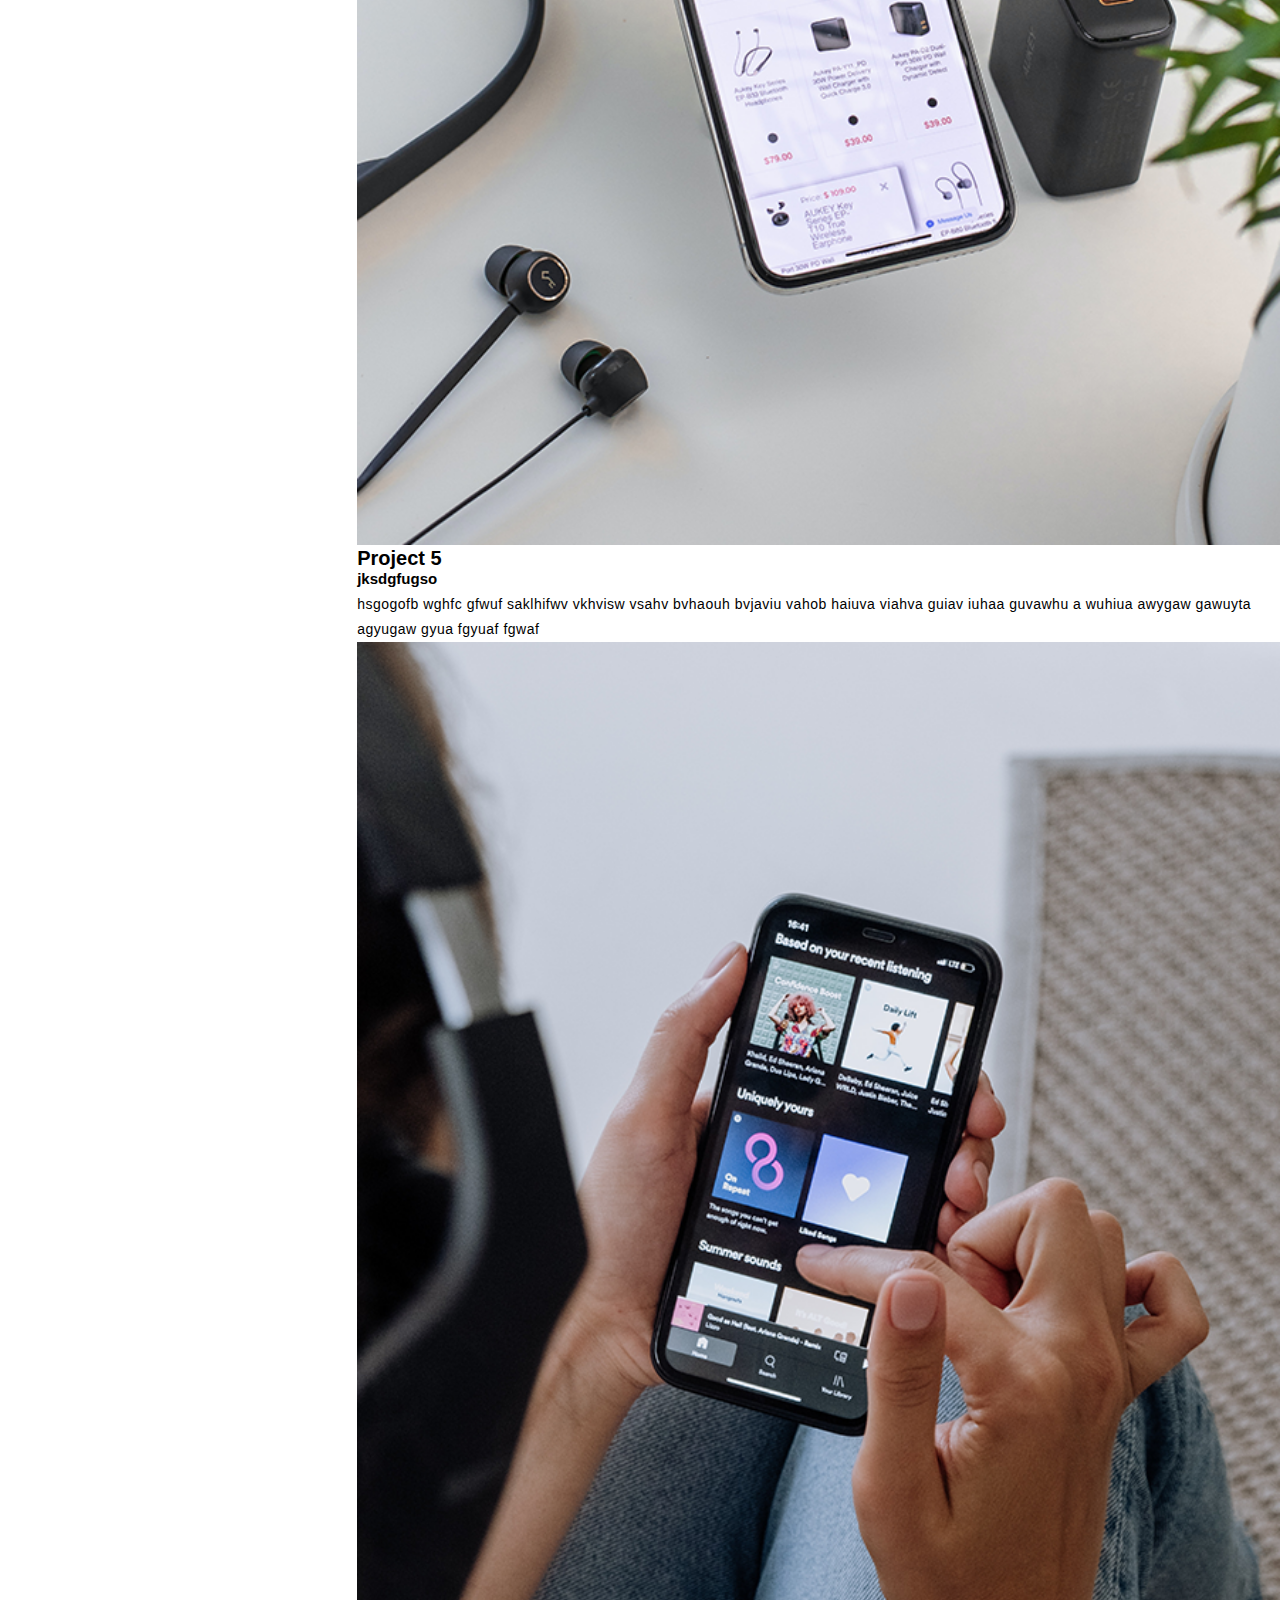
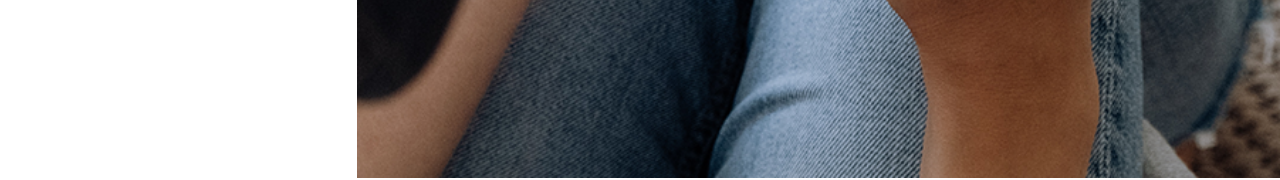
==== commit 380bab01: "push" ====
--- a/Portfolio/index.html
+++ b/Portfolio/index.html
@@ -67,6 +67,88 @@
 
 
     <!---service section end-->
+    <!---project section start-->
+    <section id="projects">
+        <div class="projects container">
+            <div class="projects-header">
+                <h1 class="section-title">Recent <span>Projects</span></h1>
+            </div>
+            <div class="all-projects">
+                <div class="project-item">
+                    <div class="project-info">
+                        <h1>Project 1</h1>
+                        <h2>jksdgfugso</h2>
+                        <p>hsgogofb wghfc gfwuf saklhifwv vkhvisw vsahv bvhaouh
+                            bvjaviu vahob haiuva viahva guiav iuhaa guvawhu a
+                            wuhiua awygaw gawuyta agyugaw gyua fgyuaf fgwaf
+                        </p>
+                    </div>
+                    <div class="project-img">
+                        <img src="./img/work-2.png" alt="img">
+                    </div>
+                </div>
+                <div class="project-item">
+                    <div class="project-info">
+                        <h1>Project 2</h1>
+                        <h2>jksdgfugso</h2>
+                        <p>hsgogofb wghfc gfwuf saklhifwv vkhvisw vsahv bvhaouh
+                            bvjaviu vahob haiuva viahva guiav iuhaa guvawhu a
+                            wuhiua awygaw gawuyta agyugaw gyua fgyuaf fgwaf
+                        </p>
+                    </div>
+                    <div class="project-img">
+                        <img src="./img/work-3.png" alt="img">
+                    </div>
+                </div>
+                <div class="project-item">
+                    <div class="project-info">
+                        <h1>Project 3</h1>
+                        <h2>jksdgfugso</h2>
+                        <p>hsgogofb wghfc gfwuf saklhifwv vkhvisw vsahv bvhaouh
+                            bvjaviu vahob haiuva viahva guiav iuhaa guvawhu a
+                            wuhiua awygaw gawuyta agyugaw gyua fgyuaf fgwaf
+                        </p>
+                    </div>
+                    <div class="project-img">
+                        <img src="./img/work-2.png" alt="img">
+                    </div>
+                </div>
+                <div class="project-item">
+                    <div class="project-info">
+                        <h1>Project 4</h1>
+                        <h2>jksdgfugso</h2>
+                        <p>hsgogofb wghfc gfwuf saklhifwv vkhvisw vsahv bvhaouh
+                            bvjaviu vahob haiuva viahva guiav iuhaa guvawhu a
+                            wuhiua awygaw gawuyta agyugaw gyua fgyuaf fgwaf
+                        </p>
+                    </div>
+                    <div class="project-img">
+                        <img src="./img/work-3.png" alt="img">
+                    </div>
+                </div>
+                <div class="project-item">
+                    <div class="project-info">
+                        <h1>Project 5</h1>
+                        <h2>jksdgfugso</h2>
+                        <p>hsgogofb wghfc gfwuf saklhifwv vkhvisw vsahv bvhaouh
+                            bvjaviu vahob haiuva viahva guiav iuhaa guvawhu a
+                            wuhiua awygaw gawuyta agyugaw gyua fgyuaf fgwaf
+                        </p>
+                    </div>
+                    <div class="project-img">
+                        <img src="./img/work-2.png" alt="img">
+                    </div>
+                </div>
+                
+            </div>
+        </div>
+    </section>
+
+
+
+
+
+    <!---project section end----->
 
 </body>
 
--- a/Portfolio/style.css
+++ b/Portfolio/style.css
@@ -31,6 +31,18 @@
     line-height: 2.5rem;
     font-weight: 300;
     letter-spacing: .05rem;
+}
+.section-title{
+    font-size: 4rem;
+    font-weight: 300;
+    color: black;
+    margin-bottom: 10px;
+    text-transform: uppercase;
+    letter-spacing: .2rem;
+    text-align: center;
+}
+.section-title span{
+    color: red;
 }
 /*------hero section--------*/
 
@@ -192,6 +204,7 @@
 
 
 /*---------services section end--------------------*/
+/*---------p
 /*--------key frame-----------*/
 @keyframes text_reveal_box{
     50%{
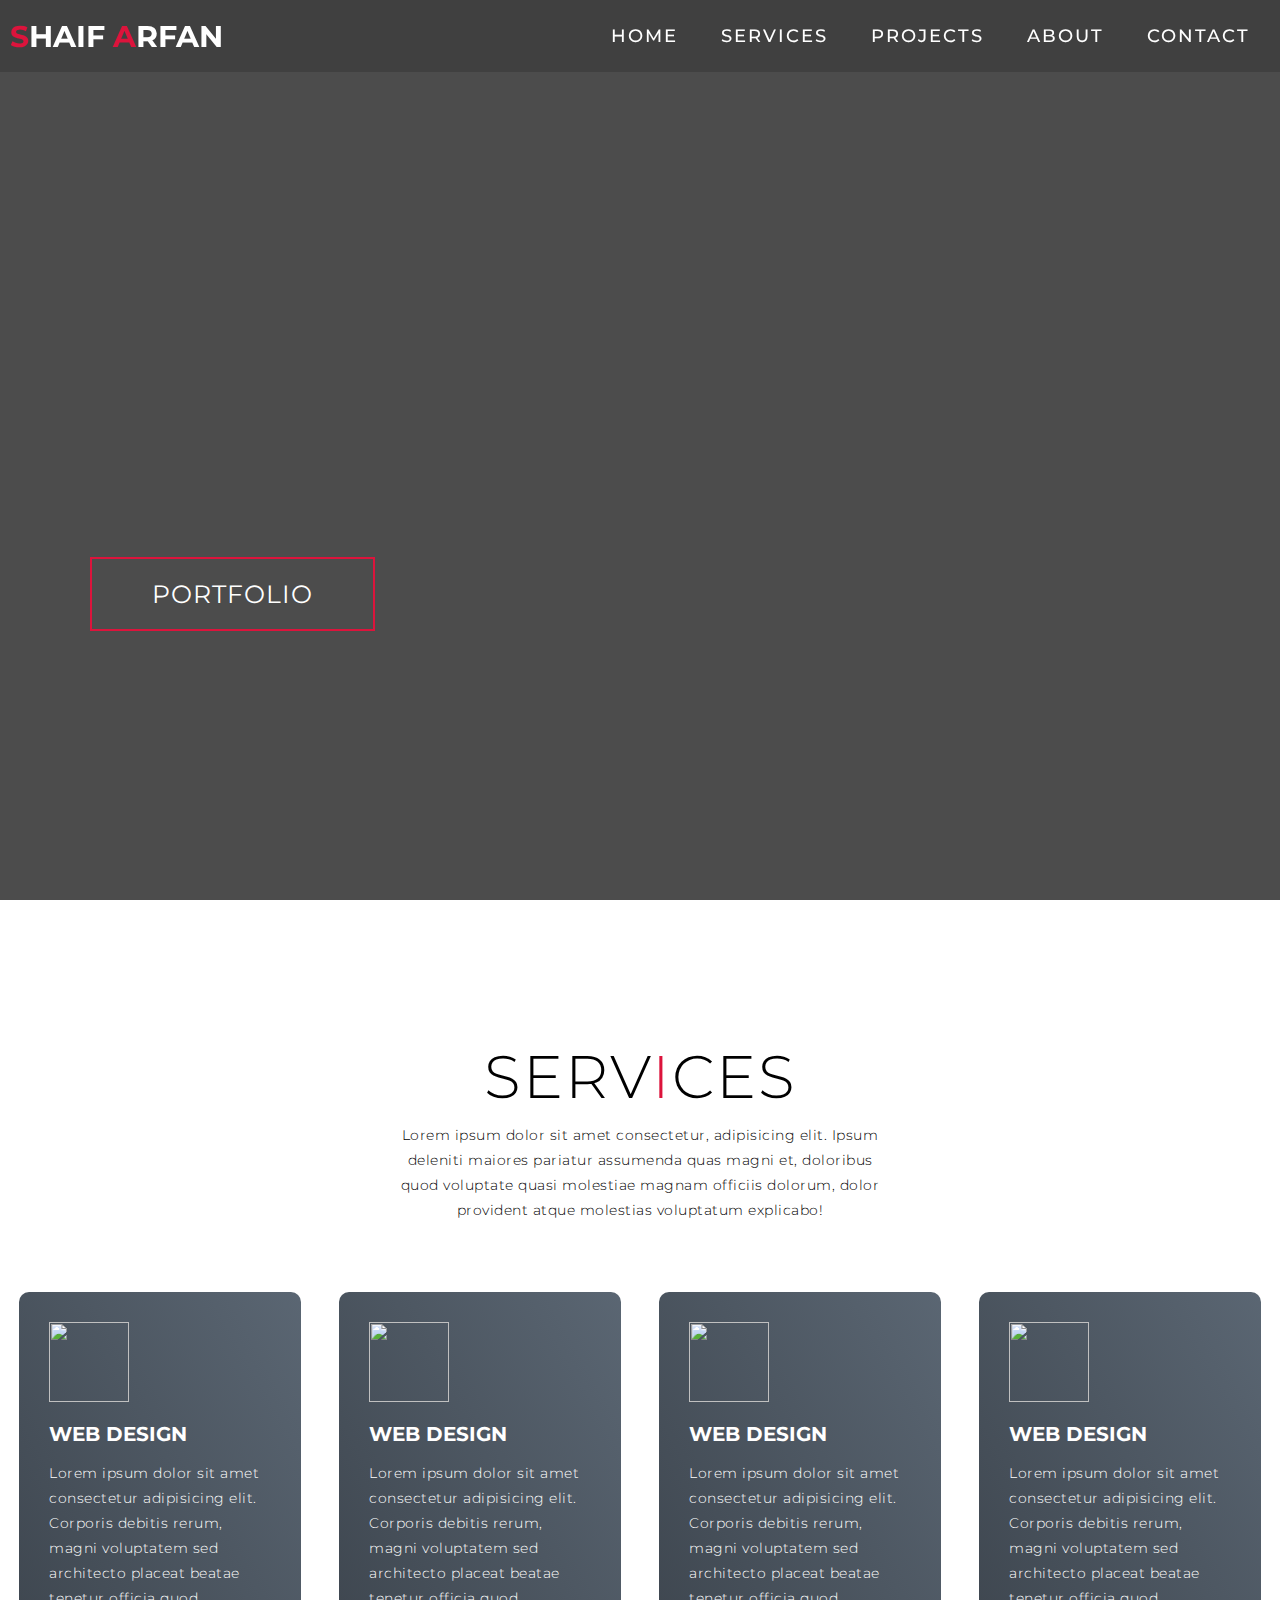
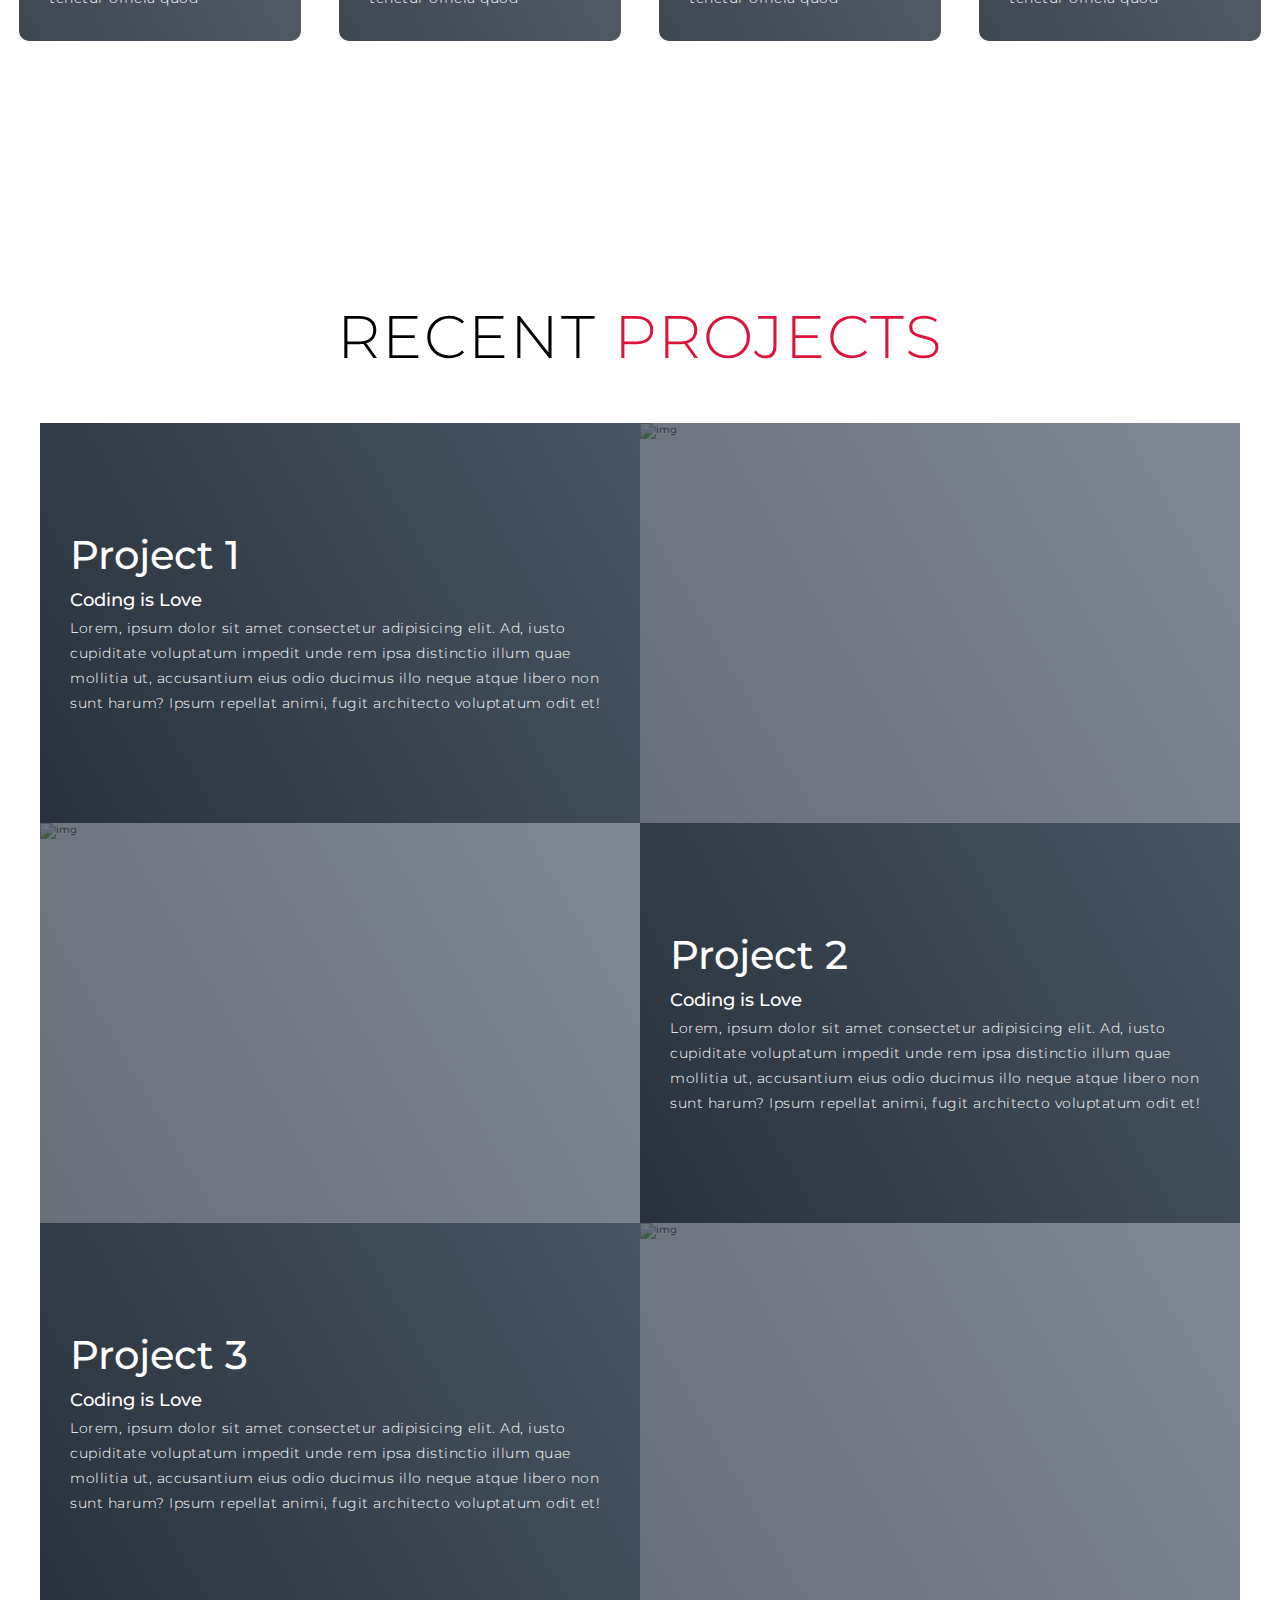
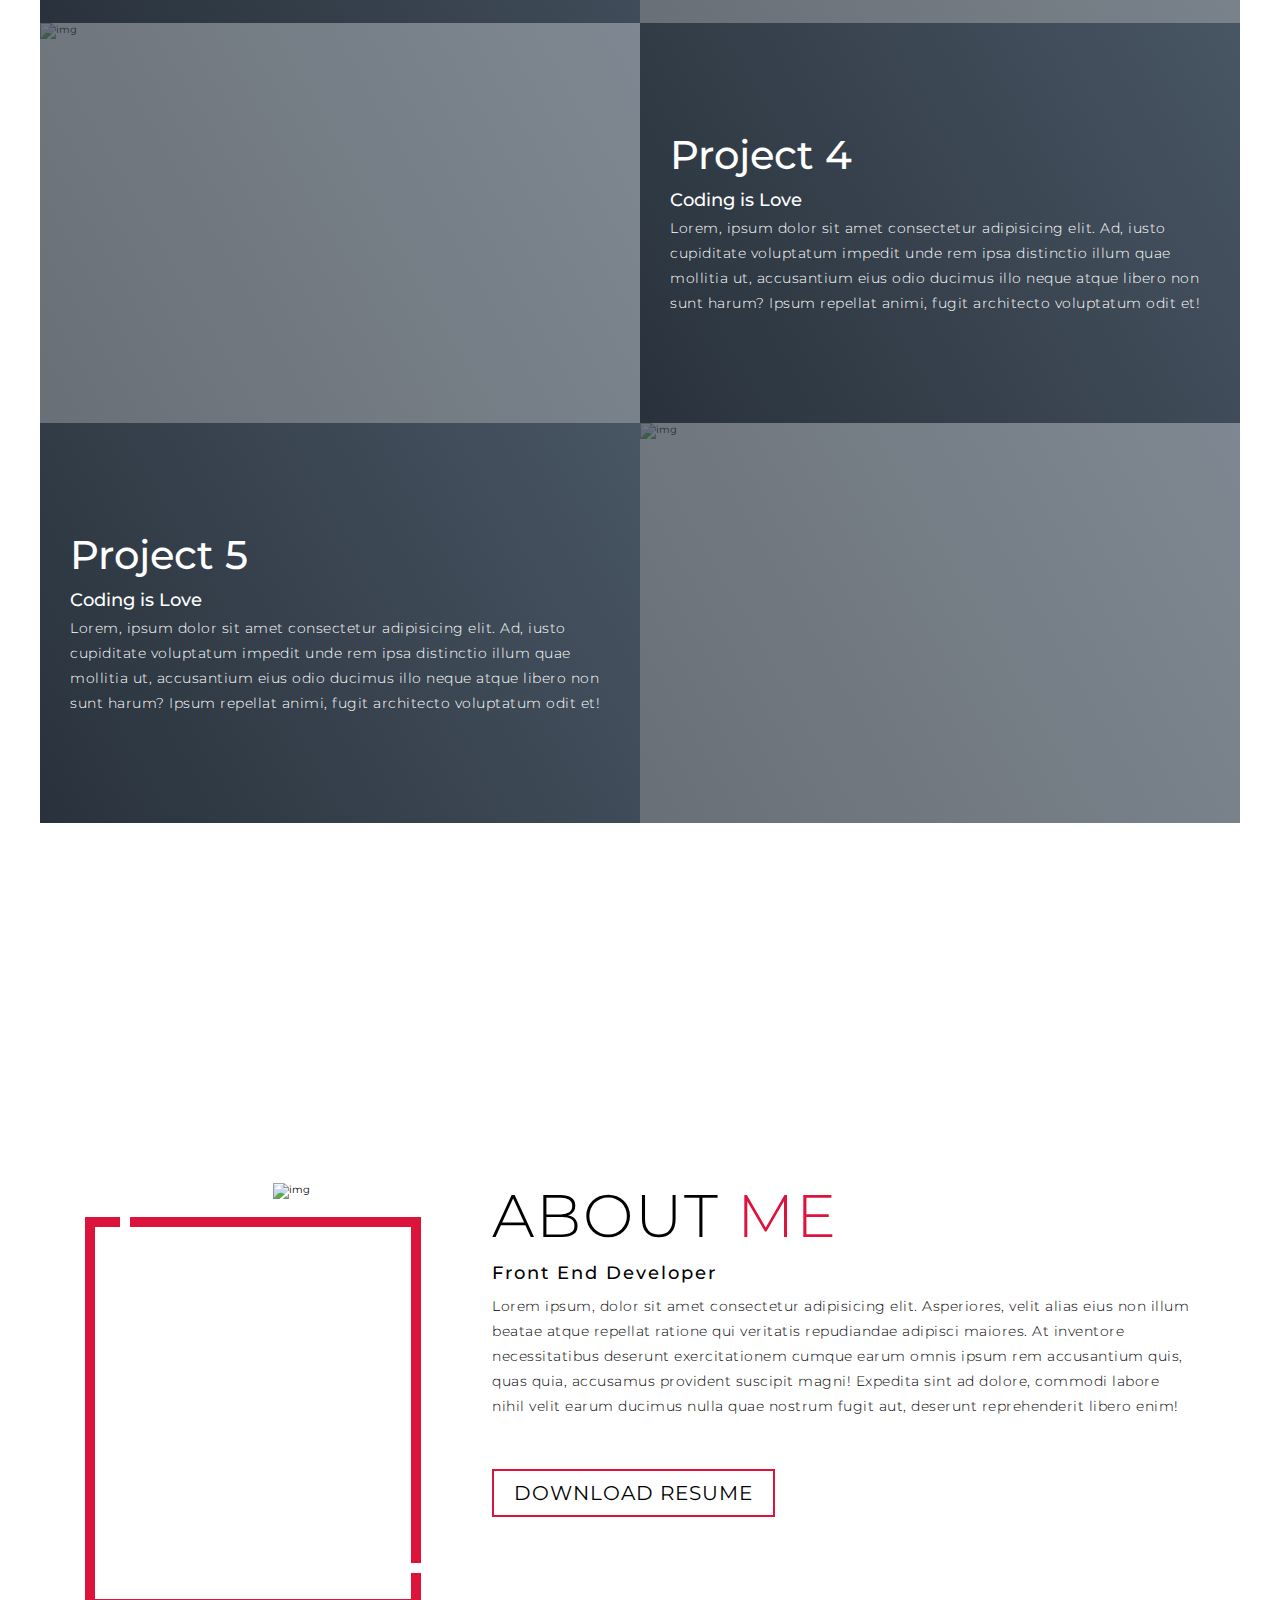
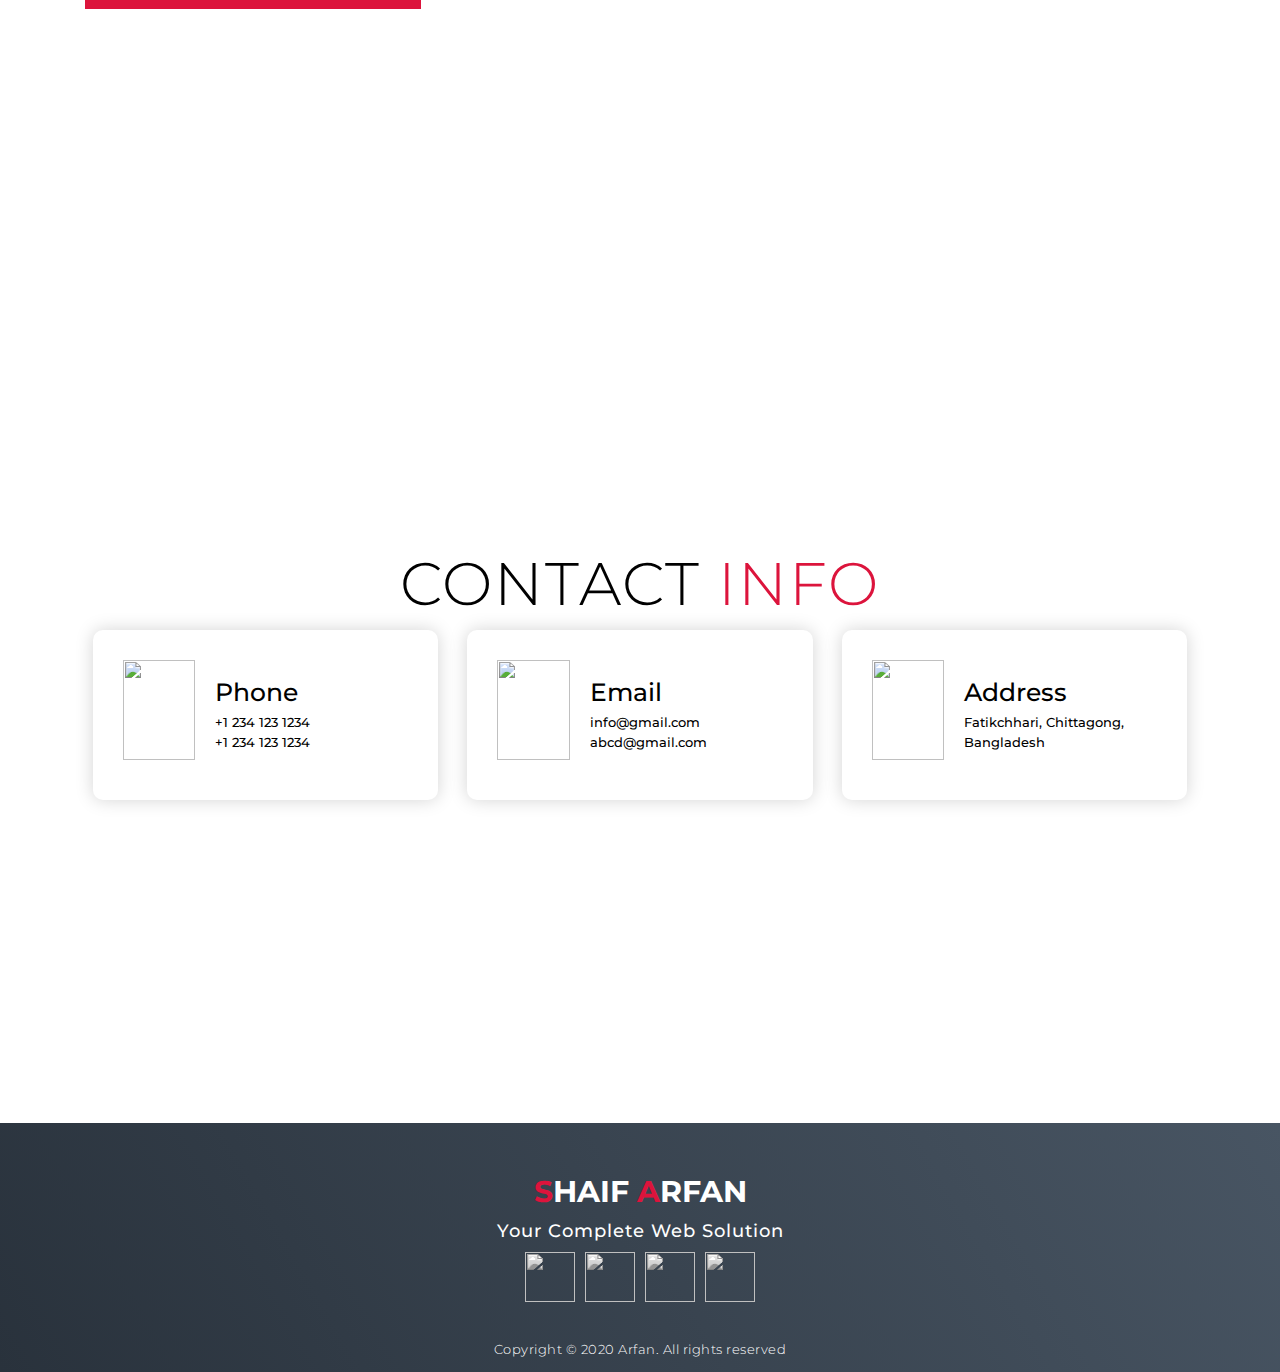
==== commit 1a5afcc8: "push" ====
--- a/Portfolio/index.html
+++ b/Portfolio/index.html
@@ -1,155 +1,248 @@
 <!DOCTYPE html>
 <html lang="en">
+
 <head>
-    <link rel="stylesheet" href="style.css">
-    <meta charset="UTF-8">
-    <meta name="viewport" content="width=device-width,initial-scale=1.0">
-    <title>Portfolio</title>
+  <meta charset="UTF-8">
+  <meta name="viewport" content="width=device-width, initial-scale=1.0">
+  <link rel="stylesheet" href="style.css">
+  <title>My Website</title>
 </head>
+
 <body>
-    <!---header section start-->
-    <section id="hero">
-        <div class="hero container">
-            <div>
-                <h1>Hello,<span></span></h1>
-                <h1>My Name Is<span></span></h1>
-                <h1>Arman Ahmed<span></span></h1>
-                <a href="#" type="button" class="'cta">Portfolio</a>
-            </div>
-        </div>
-    </section>
-
-    <!---header section end-->
-    <!---service section start-->
-    <section id="services">
-        <div class="services container">
-            <div class="service-top">
-                <h1 class="section-title">Serv<span>i</span>ces</h1>
-                <p>lkahka jahvihwn jbvqh bhqvbv jhhoqb ipvbqv k jbqvho jbqvho
-                    kjlqui bvuqi qbvub bvqpq qbivb bvqib vbhwvu bqjkwaf jbwf
-                    bjqkwui jbvquw qfhqwf uhoqh qfhuif hufqer huf uhquhq uhgq
-                </p>
-            </div>
-            <div class="service-bottom">
-                <div class="service-item">
-                    <div class="icon"><img src="img/icons8-machine-50.png"</div>
-                    <h2>Web Design</h2>
-                    <p>uwgiug wgiugiwvc bgiwugeuigw vfywegifugw gwuegugi
-                        uwgfugif giugwefu giufwugfw gifgiugwf hgifyiugbub
-                        hkguchw hgiqg gwyygq gawgiq gqiugifw gwqgiugiu jbu
-                    </p>
-                </div>
-                <div class="service-item">
-                    <div class="icon"><img src="img/icons8-machine-50.png"</div>
-                    <h2>Web Design</h2>
-                    <p>uwgiug wgiugiwvc bgiwugeuigw vfywegifugw gwuegugi
-                        uwgfugif giugwefu giufwugfw gifgiugwf hgifyiugbub
-                        hkguchw hgiqg gwyygq gawgiq gqiugifw gwqgiugiu jbu
-                    </p>
-                </div><div class="service-item">
-                    <div class="icon"><img src="img/icons8-machine-50 (2).png"</div>
-                    <h2>Web Design</h2>
-                    <p>uwgiug wgiugiwvc bgiwugeuigw vfywegifugw gwuegugi
-                        uwgfugif giugwefu giufwugfw gifgiugwf hgifyiugbub
-                        hkguchw hgiqg gwyygq gawgiq gqiugifw gwqgiugiu jbu
-                    </p>
-                </div><div class="service-item">
-                    <div class="icon"><img src="img/icons8-machine-50 (2).png"</div>
-                    <h2>Web Design</h2>
-                    <p>uwgiug wgiugiwvc bgiwugeuigw vfywegifugw gwuegugi
-                        uwgfugif giugwefu giufwugfw gifgiugwf hgifyiugbub
-                        hkguchw hgiqg gwyygq gawgiq gqiugifw gwqgiugiu jbu
-                    </p>
-                </div>
-            </div>
-        </div>
-    </section>
-
-
-    <!---service section end-->
-    <!---project section start-->
-    <section id="projects">
-        <div class="projects container">
-            <div class="projects-header">
-                <h1 class="section-title">Recent <span>Projects</span></h1>
-            </div>
-            <div class="all-projects">
-                <div class="project-item">
-                    <div class="project-info">
-                        <h1>Project 1</h1>
-                        <h2>jksdgfugso</h2>
-                        <p>hsgogofb wghfc gfwuf saklhifwv vkhvisw vsahv bvhaouh
-                            bvjaviu vahob haiuva viahva guiav iuhaa guvawhu a
-                            wuhiua awygaw gawuyta agyugaw gyua fgyuaf fgwaf
-                        </p>
-                    </div>
-                    <div class="project-img">
-                        <img src="./img/work-2.png" alt="img">
-                    </div>
-                </div>
-                <div class="project-item">
-                    <div class="project-info">
-                        <h1>Project 2</h1>
-                        <h2>jksdgfugso</h2>
-                        <p>hsgogofb wghfc gfwuf saklhifwv vkhvisw vsahv bvhaouh
-                            bvjaviu vahob haiuva viahva guiav iuhaa guvawhu a
-                            wuhiua awygaw gawuyta agyugaw gyua fgyuaf fgwaf
-                        </p>
-                    </div>
-                    <div class="project-img">
-                        <img src="./img/work-3.png" alt="img">
-                    </div>
-                </div>
-                <div class="project-item">
-                    <div class="project-info">
-                        <h1>Project 3</h1>
-                        <h2>jksdgfugso</h2>
-                        <p>hsgogofb wghfc gfwuf saklhifwv vkhvisw vsahv bvhaouh
-                            bvjaviu vahob haiuva viahva guiav iuhaa guvawhu a
-                            wuhiua awygaw gawuyta agyugaw gyua fgyuaf fgwaf
-                        </p>
-                    </div>
-                    <div class="project-img">
-                        <img src="./img/work-2.png" alt="img">
-                    </div>
-                </div>
-                <div class="project-item">
-                    <div class="project-info">
-                        <h1>Project 4</h1>
-                        <h2>jksdgfugso</h2>
-                        <p>hsgogofb wghfc gfwuf saklhifwv vkhvisw vsahv bvhaouh
-                            bvjaviu vahob haiuva viahva guiav iuhaa guvawhu a
-                            wuhiua awygaw gawuyta agyugaw gyua fgyuaf fgwaf
-                        </p>
-                    </div>
-                    <div class="project-img">
-                        <img src="./img/work-3.png" alt="img">
-                    </div>
-                </div>
-                <div class="project-item">
-                    <div class="project-info">
-                        <h1>Project 5</h1>
-                        <h2>jksdgfugso</h2>
-                        <p>hsgogofb wghfc gfwuf saklhifwv vkhvisw vsahv bvhaouh
-                            bvjaviu vahob haiuva viahva guiav iuhaa guvawhu a
-                            wuhiua awygaw gawuyta agyugaw gyua fgyuaf fgwaf
-                        </p>
-                    </div>
-                    <div class="project-img">
-                        <img src="./img/work-2.png" alt="img">
-                    </div>
-                </div>
-                
-            </div>
-        </div>
-    </section>
-
-
-
-
-
-    <!---project section end----->
-
+  <!-- Header -->
+  <section id="header">
+    <div class="header container">
+      <div class="nav-bar">
+        <div class="brand">
+          <a href="#hero">
+            <h1><span>S</span>haif <span>A</span>rfan</h1>
+          </a>
+        </div>
+        <div class="nav-list">
+          <div class="hamburger">
+            <div class="bar"></div>
+          </div>
+          <ul>
+            <li><a href="#hero" data-after="Home">Home</a></li>
+            <li><a href="#services" data-after="Service">Services</a></li>
+            <li><a href="#projects" data-after="Projects">Projects</a></li>
+            <li><a href="#about" data-after="About">About</a></li>
+            <li><a href="#contact" data-after="Contact">Contact</a></li>
+          </ul>
+        </div>
+      </div>
+    </div>
+  </section>
+  <!-- End Header -->
+
+
+  <!-- Hero Section  -->
+  <section id="hero">
+    <div class="hero container">
+      <div>
+        <h1>Hello, <span></span></h1>
+        <h1>My Name is <span></span></h1>
+        <h1>Arfan <span></span></h1>
+        <a href="#projects" type="button" class="cta">Portfolio</a>
+      </div>
+    </div>
+  </section>
+  <!-- End Hero Section  -->
+
+  <!-- Service Section -->
+  <section id="services">
+    <div class="services container">
+      <div class="service-top">
+        <h1 class="section-title">Serv<span>i</span>ces</h1>
+        <p>Lorem ipsum dolor sit amet consectetur, adipisicing elit. Ipsum deleniti maiores pariatur assumenda quas
+          magni et, doloribus quod voluptate quasi molestiae magnam officiis dolorum, dolor provident atque molestias
+          voluptatum explicabo!</p>
+      </div>
+      <div class="service-bottom">
+        <div class="service-item">
+          <div class="icon"><img src="https://img.icons8.com/bubbles/100/000000/services.png" /></div>
+          <h2>Web Design</h2>
+          <p>Lorem ipsum dolor sit amet consectetur adipisicing elit. Corporis debitis rerum, magni voluptatem sed
+            architecto placeat beatae tenetur officia quod</p>
+        </div>
+        <div class="service-item">
+          <div class="icon"><img src="https://img.icons8.com/bubbles/100/000000/services.png" /></div>
+          <h2>Web Design</h2>
+          <p>Lorem ipsum dolor sit amet consectetur adipisicing elit. Corporis debitis rerum, magni voluptatem sed
+            architecto placeat beatae tenetur officia quod</p>
+        </div>
+        <div class="service-item">
+          <div class="icon"><img src="https://img.icons8.com/bubbles/100/000000/services.png" /></div>
+          <h2>Web Design</h2>
+          <p>Lorem ipsum dolor sit amet consectetur adipisicing elit. Corporis debitis rerum, magni voluptatem sed
+            architecto placeat beatae tenetur officia quod</p>
+        </div>
+        <div class="service-item">
+          <div class="icon"><img src="https://img.icons8.com/bubbles/100/000000/services.png" /></div>
+          <h2>Web Design</h2>
+          <p>Lorem ipsum dolor sit amet consectetur adipisicing elit. Corporis debitis rerum, magni voluptatem sed
+            architecto placeat beatae tenetur officia quod</p>
+        </div>
+      </div>
+    </div>
+  </section>
+  <!-- End Service Section -->
+
+  <!-- Projects Section -->
+  <section id="projects">
+    <div class="projects container">
+      <div class="projects-header">
+        <h1 class="section-title">Recent <span>Projects</span></h1>
+      </div>
+      <div class="all-projects">
+        <div class="project-item">
+          <div class="project-info">
+            <h1>Project 1</h1>
+            <h2>Coding is Love</h2>
+            <p>Lorem, ipsum dolor sit amet consectetur adipisicing elit. Ad, iusto cupiditate voluptatum impedit unde
+              rem ipsa distinctio illum quae mollitia ut, accusantium eius odio ducimus illo neque atque libero non sunt
+              harum? Ipsum repellat animi, fugit architecto voluptatum odit et!</p>
+          </div>
+          <div class="project-img">
+            <img src="./img/img-1.png" alt="img">
+          </div>
+        </div>
+        <div class="project-item">
+          <div class="project-info">
+            <h1>Project 2</h1>
+            <h2>Coding is Love</h2>
+            <p>Lorem, ipsum dolor sit amet consectetur adipisicing elit. Ad, iusto cupiditate voluptatum impedit unde
+              rem ipsa distinctio illum quae mollitia ut, accusantium eius odio ducimus illo neque atque libero non sunt
+              harum? Ipsum repellat animi, fugit architecto voluptatum odit et!</p>
+          </div>
+          <div class="project-img">
+            <img src="./img/img-1.png" alt="img">
+          </div>
+        </div>
+        <div class="project-item">
+          <div class="project-info">
+            <h1>Project 3</h1>
+            <h2>Coding is Love</h2>
+            <p>Lorem, ipsum dolor sit amet consectetur adipisicing elit. Ad, iusto cupiditate voluptatum impedit unde
+              rem ipsa distinctio illum quae mollitia ut, accusantium eius odio ducimus illo neque atque libero non sunt
+              harum? Ipsum repellat animi, fugit architecto voluptatum odit et!</p>
+          </div>
+          <div class="project-img">
+            <img src="./img/img-1.png" alt="img">
+          </div>
+        </div>
+        <div class="project-item">
+          <div class="project-info">
+            <h1>Project 4</h1>
+            <h2>Coding is Love</h2>
+            <p>Lorem, ipsum dolor sit amet consectetur adipisicing elit. Ad, iusto cupiditate voluptatum impedit unde
+              rem ipsa distinctio illum quae mollitia ut, accusantium eius odio ducimus illo neque atque libero non sunt
+              harum? Ipsum repellat animi, fugit architecto voluptatum odit et!</p>
+          </div>
+          <div class="project-img">
+            <img src="./img/img-1.png" alt="img">
+          </div>
+        </div>
+        <div class="project-item">
+          <div class="project-info">
+            <h1>Project 5</h1>
+            <h2>Coding is Love</h2>
+            <p>Lorem, ipsum dolor sit amet consectetur adipisicing elit. Ad, iusto cupiditate voluptatum impedit unde
+              rem ipsa distinctio illum quae mollitia ut, accusantium eius odio ducimus illo neque atque libero non sunt
+              harum? Ipsum repellat animi, fugit architecto voluptatum odit et!</p>
+          </div>
+          <div class="project-img">
+            <img src="./img/img-1.png" alt="img">
+          </div>
+        </div>
+      </div>
+    </div>
+  </section>
+  <!-- End Projects Section -->
+
+  <!-- About Section -->
+  <section id="about">
+    <div class="about container">
+      <div class="col-left">
+        <div class="about-img">
+          <img src="./img/img-2.png" alt="img">
+        </div>
+      </div>
+      <div class="col-right">
+        <h1 class="section-title">About <span>me</span></h1>
+        <h2>Front End Developer</h2>
+        <p>Lorem ipsum, dolor sit amet consectetur adipisicing elit. Asperiores, velit alias eius non illum beatae atque
+          repellat ratione qui veritatis repudiandae adipisci maiores. At inventore necessitatibus deserunt
+          exercitationem cumque earum omnis ipsum rem accusantium quis, quas quia, accusamus provident suscipit magni!
+          Expedita sint ad dolore, commodi labore nihil velit earum ducimus nulla quae nostrum fugit aut, deserunt
+          reprehenderit libero enim!</p>
+        <a href="#" class="cta">Download Resume</a>
+      </div>
+    </div>
+  </section>
+  <!-- End About Section -->
+
+  <!-- Contact Section -->
+  <section id="contact">
+    <div class="contact container">
+      <div>
+        <h1 class="section-title">Contact <span>info</span></h1>
+      </div>
+      <div class="contact-items">
+        <div class="contact-item">
+          <div class="icon"><img src="https://img.icons8.com/bubbles/100/000000/phone.png" /></div>
+          <div class="contact-info">
+            <h1>Phone</h1>
+            <h2>+1 234 123 1234</h2>
+            <h2>+1 234 123 1234</h2>
+          </div>
+        </div>
+        <div class="contact-item">
+          <div class="icon"><img src="https://img.icons8.com/bubbles/100/000000/new-post.png" /></div>
+          <div class="contact-info">
+            <h1>Email</h1>
+            <h2>info@gmail.com</h2>
+            <h2>abcd@gmail.com</h2>
+          </div>
+        </div>
+        <div class="contact-item">
+          <div class="icon"><img src="https://img.icons8.com/bubbles/100/000000/map-marker.png" /></div>
+          <div class="contact-info">
+            <h1>Address</h1>
+            <h2>Fatikchhari, Chittagong, Bangladesh</h2>
+          </div>
+        </div>
+      </div>
+    </div>
+  </section>
+  <!-- End Contact Section -->
+
+  <!-- Footer -->
+  <section id="footer">
+    <div class="footer container">
+      <div class="brand">
+        <h1><span>S</span>haif <span>A</span>rfan</h1>
+      </div>
+      <h2>Your Complete Web Solution</h2>
+      <div class="social-icon">
+        <div class="social-item">
+          <a href="#"><img src="https://img.icons8.com/bubbles/100/000000/facebook-new.png" /></a>
+        </div>
+        <div class="social-item">
+          <a href="#"><img src="https://img.icons8.com/bubbles/100/000000/instagram-new.png" /></a>
+        </div>
+        <div class="social-item">
+          <a href="#"><img src="https://img.icons8.com/bubbles/100/000000/twitter.png" /></a>
+        </div>
+        <div class="social-item">
+          <a href="#"><img src="https://img.icons8.com/bubbles/100/000000/behance.png" /></a>
+        </div>
+      </div>
+      <p>Copyright © 2020 Arfan. All rights reserved</p>
+    </div>
+  </section>
+  <!-- End Footer -->
+  <script src="./app.js"></script>
 </body>
 
 </html>--- a/Portfolio/style.css
+++ b/Portfolio/style.css
@@ -1,230 +1,703 @@
-@import url('https://fonts.googleqpis.com/css2?family=Lato:ital,wght@,300&display=swap');
-*{
-    padding: 0%;
-    margin: 0;
-    box-sizing: border-box;
-
-}
-html{
-    font-size: 10px;
-    font-family: 'Lato',sans-serif;
-}
-a{
-    text-decoration: none;
-}
-.container{
-    min-height: 100vh;
-    width: 100%;
-    display: flex;
-    align-items: center;
-    justify-content: center;
-}
-img{
-    height: 100%;
-    width: 100%;
-    object-fit: cover;
-}
-p{
-    color: black;
-    font-size: 1.4rem;
-    margin-top: 5px;
-    line-height: 2.5rem;
-    font-weight: 300;
-    letter-spacing: .05rem;
-}
-.section-title{
-    font-size: 4rem;
-    font-weight: 300;
-    color: black;
-    margin-bottom: 10px;
-    text-transform: uppercase;
-    letter-spacing: .2rem;
-    text-align: center;
-}
-.section-title span{
-    color: red;
-}
-/*------hero section--------*/
-
-#hero{
-    background-image: url(./img/background.jpg);
-    background-size: cover;
-    background-position: top center;
-    position: relative;
-
-}
-#hero::after{
-    content: '';
-    position: absolute;
-    left: 0;
-    top: 0;
-    height: 100%;
-    width: 100%;
-    background-color: black;
-    opacity: .7;
-    z-index: -1;
-}
-#hero .hero{
-    max-width: 1200px;
-    margin: 0 auto;
-    padding: 0 50px;
-    justify-content: flex-start;
-}
-#hero h1{
-    display: block;
-    width: fit-content;
-    font-size: 4rem;
-    position: relative;
-    color: transparent;
-    animation: text_reveal .5s ease forwards;
-    animation-delay: 1s;
-}
-#hero h1:nth-child(1){
-    animation-delay: 1s;
-}
-#hero h1:nth-child(2){
-    animation-delay: 2s;
-}
-#hero h1:nth-child(3){
-    animation: text_reveal_name .5s ease forwards;
-    animation-delay: 3s;
-
-}
-#hero h1 span{
-    position: absolute;
-    top: 0;
-    left: 0;
-    height: 100%;
-    width: 0;
-    background-color: rgb(157, 152, 152);
-    animation: text_reveal_box 2s ease;
-    animation-delay: .3s;
-}
-#hero h1:nth-child(1) span{
-    animation-delay: .5s;
-}
-#hero h1:nth-child(2) span{
-    animation-delay: 1.5s;
-}
-#hero h1:nth-child(3) span{
-    animation-delay: 2.5s;
-}
-
-#hero .cta{
-    display: inline-block;
-    padding: 10px 30px;
-    color: white;
-    background-color: transparent;
-    border: 2px solid red;
-    font-size: 2rem;
-    text-transform: uppercase;
-    letter-spacing: .1rem;
-    margin-top: 30px;
-    transition: .3s ease;
-    transition-property: background-color, color;
-
-}
-#hero .cta:hover{
-    color: white;
-    background-color: red;
-}
-/*------hero section--------*/
-
-/*---------services section start------------------*/
-
-
-#services .services{
-    flex-direction: column;
-    text-align: center;
-    max-width: 1500px;
-    margin: 0 auto;
-    padding: 100px 0;
-}
-
-#services .section-title{
-    font-size: 4rem;
-    font-weight: 300;
-    color: black;
-    margin-bottom: 10px;
-    text-transform: uppercase;
-    letter-spacing: .2rem;
-    text-align: center;
-}
-#services .section-title span{
-    color: red;
-}
-#services .service-botttom{
-    display: flex;
-    align-items: center;
-    justify-content: center;
-    flex-wrap: wrap;
-    margin-top: 50px;
-}
-#services .service-item{
-    flex-basis: 80%;
-    display: flex;
-    align-items: flex-start;
-    justify-content: center;
-    flex-direction: column;
-    padding: 30px;
-    border-radius: 10px;
-    background-image: url(./img/work-1.jpg);
-    background-size: cover;
-    margin: 10px 5%;
-    position: relative;
-    z-index: 1;
-    overflow: hidden;
-}
-#services .service-item::after{
-    content: '';
-    position: absolute;
-    left: 0;
-    top: 0;
-    height: 100%;
-    width: 100%;
-    background-image: linear-gradient(60deg, #29323c 0%, #485563 100%);
-    opacity: .8;
-    z-index: -1;
-}
-#services .service-botttom .icon{
-    height: 80px;
-    width: 80px;
-    margin-bottom: 20px;
-}
-#services .service-item h2{
-    font-size: 2rem;
-    color: white;
-    margin-bottom: 10px;
-    text-transform: uppercase;
-}
-#services .service-item p{
-    color: white;
-    text-align: left;
-}
-
-
-/*---------services section end--------------------*/
-/*---------p
-/*--------key frame-----------*/
-@keyframes text_reveal_box{
-    50%{
-        width: 100%;
-        left: 0;
-    }
-    100%{
-        width: 0;
-        left: 100%;
-    }
-    
-}
-@keyframes text_reveal{
-    100%{
-        color: white;
-    }
-}
-@keyframes text_reveal_name{
-    100%{
-        color: rgb(169, 6, 6);
-        font-weight: 500px;
-    }
-}+@import 'https://fonts.googleapis.com/css?family=Montserrat:300, 400, 700&display=swap';
+* {
+	padding: 0;
+	margin: 0;
+	box-sizing: border-box;
+}
+html {
+	font-size: 10px;
+	font-family: 'Montserrat', sans-serif;
+	scroll-behavior: smooth;
+}
+a {
+	text-decoration: none;
+}
+.container {
+	min-height: 100vh;
+	width: 100%;
+	display: flex;
+	align-items: center;
+	justify-content: center;
+}
+img {
+	height: 100%;
+	width: 100%;
+	object-fit: cover;
+}
+p {
+	color: black;
+	font-size: 1.4rem;
+	margin-top: 5px;
+	line-height: 2.5rem;
+	font-weight: 300;
+	letter-spacing: 0.05rem;
+}
+.section-title {
+	font-size: 4rem;
+	font-weight: 300;
+	color: black;
+	margin-bottom: 10px;
+	text-transform: uppercase;
+	letter-spacing: 0.2rem;
+	text-align: center;
+}
+.section-title span {
+	color: crimson;
+}
+
+.cta {
+	display: inline-block;
+	padding: 10px 30px;
+	color: white;
+	background-color: transparent;
+	border: 2px solid crimson;
+	font-size: 2rem;
+	text-transform: uppercase;
+	letter-spacing: 0.1rem;
+	margin-top: 30px;
+	transition: 0.3s ease;
+	transition-property: background-color, color;
+}
+.cta:hover {
+	color: white;
+	background-color: crimson;
+}
+.brand h1 {
+	font-size: 3rem;
+	text-transform: uppercase;
+	color: white;
+}
+.brand h1 span {
+	color: crimson;
+}
+
+/* Header section */
+#header {
+	position: fixed;
+	z-index: 1000;
+	left: 0;
+	top: 0;
+	width: 100vw;
+	height: auto;
+}
+#header .header {
+	min-height: 8vh;
+	background-color: rgba(31, 30, 30, 0.24);
+	transition: 0.3s ease background-color;
+}
+#header .nav-bar {
+	display: flex;
+	align-items: center;
+	justify-content: space-between;
+	width: 100%;
+	height: 100%;
+	max-width: 1300px;
+	padding: 0 10px;
+}
+#header .nav-list ul {
+	list-style: none;
+	position: absolute;
+	background-color: rgb(31, 30, 30);
+	width: 100vw;
+	height: 100vh;
+	left: 100%;
+	top: 0;
+	display: flex;
+	flex-direction: column;
+	justify-content: center;
+	align-items: center;
+	z-index: 1;
+	overflow-x: hidden;
+	transition: 0.5s ease left;
+}
+#header .nav-list ul.active {
+	left: 0%;
+}
+#header .nav-list ul a {
+	font-size: 2.5rem;
+	font-weight: 500;
+	letter-spacing: 0.2rem;
+	text-decoration: none;
+	color: white;
+	text-transform: uppercase;
+	padding: 20px;
+	display: block;
+}
+#header .nav-list ul a::after {
+	content: attr(data-after);
+	position: absolute;
+	top: 50%;
+	left: 50%;
+	transform: translate(-50%, -50%) scale(0);
+	color: rgba(240, 248, 255, 0.021);
+	font-size: 13rem;
+	letter-spacing: 50px;
+	z-index: -1;
+	transition: 0.3s ease letter-spacing;
+}
+#header .nav-list ul li:hover a::after {
+	transform: translate(-50%, -50%) scale(1);
+	letter-spacing: initial;
+}
+#header .nav-list ul li:hover a {
+	color: crimson;
+}
+#header .hamburger {
+	height: 60px;
+	width: 60px;
+	display: inline-block;
+	border: 3px solid white;
+	border-radius: 50%;
+	position: relative;
+	display: flex;
+	align-items: center;
+	justify-content: center;
+	z-index: 100;
+	cursor: pointer;
+	transform: scale(0.8);
+	margin-right: 20px;
+}
+#header .hamburger:after {
+	position: absolute;
+	content: '';
+	height: 100%;
+	width: 100%;
+	border-radius: 50%;
+	border: 3px solid white;
+	animation: hamburger_puls 1s ease infinite;
+}
+#header .hamburger .bar {
+	height: 2px;
+	width: 30px;
+	position: relative;
+	background-color: white;
+	z-index: -1;
+}
+#header .hamburger .bar::after,
+#header .hamburger .bar::before {
+	content: '';
+	position: absolute;
+	height: 100%;
+	width: 100%;
+	left: 0;
+	background-color: white;
+	transition: 0.3s ease;
+	transition-property: top, bottom;
+}
+#header .hamburger .bar::after {
+	top: 8px;
+}
+#header .hamburger .bar::before {
+	bottom: 8px;
+}
+#header .hamburger.active .bar::before {
+	bottom: 0;
+}
+#header .hamburger.active .bar::after {
+	top: 0;
+}
+/* End Header section */
+
+/* Hero Section */
+#hero {
+	background-image: url(./img/hero-bg.png);
+	background-size: cover;
+	background-position: top center;
+	position: relative;
+	z-index: 1;
+}
+#hero::after {
+	content: '';
+	position: absolute;
+	left: 0;
+	top: 0;
+	height: 100%;
+	width: 100%;
+	background-color: black;
+	opacity: 0.7;
+	z-index: -1;
+}
+#hero .hero {
+	max-width: 1200px;
+	margin: 0 auto;
+	padding: 0 50px;
+	justify-content: flex-start;
+}
+#hero h1 {
+	display: block;
+	width: fit-content;
+	font-size: 4rem;
+	position: relative;
+	color: transparent;
+	animation: text_reveal 0.5s ease forwards;
+	animation-delay: 1s;
+}
+#hero h1:nth-child(1) {
+	animation-delay: 1s;
+}
+#hero h1:nth-child(2) {
+	animation-delay: 2s;
+}
+#hero h1:nth-child(3) {
+	animation: text_reveal_name 0.5s ease forwards;
+	animation-delay: 3s;
+}
+#hero h1 span {
+	position: absolute;
+	top: 0;
+	left: 0;
+	height: 100%;
+	width: 0;
+	background-color: crimson;
+	animation: text_reveal_box 1s ease;
+	animation-delay: 0.5s;
+}
+#hero h1:nth-child(1) span {
+	animation-delay: 0.5s;
+}
+#hero h1:nth-child(2) span {
+	animation-delay: 1.5s;
+}
+#hero h1:nth-child(3) span {
+	animation-delay: 2.5s;
+}
+
+/* End Hero Section */
+
+/* Services Section */
+#services .services {
+	flex-direction: column;
+	text-align: center;
+	max-width: 1500px;
+	margin: 0 auto;
+	padding: 100px 0;
+}
+#services .service-top {
+	max-width: 500px;
+	margin: 0 auto;
+}
+#services .service-bottom {
+	display: flex;
+	align-items: center;
+	justify-content: center;
+	flex-wrap: wrap;
+	margin-top: 50px;
+}
+#services .service-item {
+	flex-basis: 80%;
+	display: flex;
+	align-items: flex-start;
+	justify-content: center;
+	flex-direction: column;
+	padding: 30px;
+	border-radius: 10px;
+	background-image: url(./img/img-1.png);
+	background-size: cover;
+	margin: 10px 5%;
+	position: relative;
+	z-index: 1;
+	overflow: hidden;
+}
+#services .service-item::after {
+	content: '';
+	position: absolute;
+	left: 0;
+	top: 0;
+	height: 100%;
+	width: 100%;
+	background-image: linear-gradient(60deg, #29323c 0%, #485563 100%);
+	opacity: 0.9;
+	z-index: -1;
+}
+#services .service-bottom .icon {
+	height: 80px;
+	width: 80px;
+	margin-bottom: 20px;
+}
+#services .service-item h2 {
+	font-size: 2rem;
+	color: white;
+	margin-bottom: 10px;
+	text-transform: uppercase;
+}
+#services .service-item p {
+	color: white;
+	text-align: left;
+}
+/* End Services Section */
+
+/* Projects section */
+#projects .projects {
+	flex-direction: column;
+	max-width: 1200px;
+	margin: 0 auto;
+	padding: 100px 0;
+}
+#projects .projects-header h1 {
+	margin-bottom: 50px;
+}
+#projects .all-projects {
+	display: flex;
+	align-items: center;
+	justify-content: center;
+	flex-direction: column;
+}
+#projects .project-item {
+	display: flex;
+	align-items: center;
+	justify-content: center;
+	flex-direction: column;
+	width: 80%;
+	margin: 20px auto;
+	overflow: hidden;
+	border-radius: 10px;
+}
+#projects .project-info {
+	padding: 30px;
+	flex-basis: 50%;
+	height: 100%;
+	display: flex;
+	align-items: flex-start;
+	justify-content: center;
+	flex-direction: column;
+	background-image: linear-gradient(60deg, #29323c 0%, #485563 100%);
+	color: white;
+}
+#projects .project-info h1 {
+	font-size: 4rem;
+	font-weight: 500;
+}
+#projects .project-info h2 {
+	font-size: 1.8rem;
+	font-weight: 500;
+	margin-top: 10px;
+}
+#projects .project-info p {
+	color: white;
+}
+#projects .project-img {
+	flex-basis: 50%;
+	height: 300px;
+	overflow: hidden;
+	position: relative;
+}
+#projects .project-img:after {
+	content: '';
+	position: absolute;
+	left: 0;
+	top: 0;
+	height: 100%;
+	width: 100%;
+	background-image: linear-gradient(60deg, #29323c 0%, #485563 100%);
+	opacity: 0.7;
+}
+#projects .project-img img {
+	transition: 0.3s ease transform;
+}
+#projects .project-item:hover .project-img img {
+	transform: scale(1.1);
+}
+/* End Projects section */
+
+/* About Section */
+#about .about {
+	flex-direction: column-reverse;
+	text-align: center;
+	max-width: 1200px;
+	margin: 0 auto;
+	padding: 100px 20px;
+}
+#about .col-left {
+	width: 250px;
+	height: 360px;
+}
+#about .col-right {
+	width: 100%;
+}
+#about .col-right h2 {
+	font-size: 1.8rem;
+	font-weight: 500;
+	letter-spacing: 0.2rem;
+	margin-bottom: 10px;
+}
+#about .col-right p {
+	margin-bottom: 20px;
+}
+#about .col-right .cta {
+	color: black;
+	margin-bottom: 50px;
+	padding: 10px 20px;
+	font-size: 2rem;
+}
+#about .col-left .about-img {
+	height: 100%;
+	width: 100%;
+	position: relative;
+	border: 10px solid white;
+}
+#about .col-left .about-img::after {
+	content: '';
+	position: absolute;
+	left: -33px;
+	top: 19px;
+	height: 98%;
+	width: 98%;
+	border: 7px solid crimson;
+	z-index: -1;
+}
+/* End About Section */
+
+/* contact Section */
+#contact .contact {
+	flex-direction: column;
+	max-width: 1200px;
+	margin: 0 auto;
+	width: 90%;
+}
+#contact .contact-items {
+	/* max-width: 400px; */
+	width: 100%;
+}
+#contact .contact-item {
+	width: 80%;
+	padding: 20px;
+	text-align: center;
+	border-radius: 10px;
+	padding: 30px;
+	margin: 30px;
+	display: flex;
+	justify-content: center;
+	align-items: center;
+	flex-direction: column;
+	box-shadow: 0px 0px 18px 0 #0000002c;
+	transition: 0.3s ease box-shadow;
+}
+#contact .contact-item:hover {
+	box-shadow: 0px 0px 5px 0 #0000002c;
+}
+#contact .icon {
+	width: 70px;
+	margin: 0 auto;
+	margin-bottom: 10px;
+}
+#contact .contact-info h1 {
+	font-size: 2.5rem;
+	font-weight: 500;
+	margin-bottom: 5px;
+}
+#contact .contact-info h2 {
+	font-size: 1.3rem;
+	line-height: 2rem;
+	font-weight: 500;
+}
+/*End contact Section */
+
+/* Footer */
+#footer {
+	background-image: linear-gradient(60deg, #29323c 0%, #485563 100%);
+}
+#footer .footer {
+	min-height: 200px;
+	flex-direction: column;
+	padding-top: 50px;
+	padding-bottom: 10px;
+}
+#footer h2 {
+	color: white;
+	font-weight: 500;
+	font-size: 1.8rem;
+	letter-spacing: 0.1rem;
+	margin-top: 10px;
+	margin-bottom: 10px;
+}
+#footer .social-icon {
+	display: flex;
+	margin-bottom: 30px;
+}
+#footer .social-item {
+	height: 50px;
+	width: 50px;
+	margin: 0 5px;
+}
+#footer .social-item img {
+	filter: grayscale(1);
+	transition: 0.3s ease filter;
+}
+#footer .social-item:hover img {
+	filter: grayscale(0);
+}
+#footer p {
+	color: white;
+	font-size: 1.3rem;
+}
+/* End Footer */
+
+/* Keyframes */
+@keyframes hamburger_puls {
+	0% {
+		opacity: 1;
+		transform: scale(1);
+	}
+	100% {
+		opacity: 0;
+		transform: scale(1.4);
+	}
+}
+@keyframes text_reveal_box {
+	50% {
+		width: 100%;
+		left: 0;
+	}
+	100% {
+		width: 0;
+		left: 100%;
+	}
+}
+@keyframes text_reveal {
+	100% {
+		color: white;
+	}
+}
+@keyframes text_reveal_name {
+	100% {
+		color: crimson;
+		font-weight: 500;
+	}
+}
+/* End Keyframes */
+
+/* Media Query For Tablet */
+@media only screen and (min-width: 768px) {
+	.cta {
+		font-size: 2.5rem;
+		padding: 20px 60px;
+	}
+	h1.section-title {
+		font-size: 6rem;
+	}
+
+	/* Hero */
+	#hero h1 {
+		font-size: 7rem;
+	}
+	/* End Hero */
+
+	/* Services Section */
+	#services .service-bottom .service-item {
+		flex-basis: 45%;
+		margin: 2.5%;
+	}
+	/* End Services Section */
+
+	/* Project */
+	#projects .project-item {
+		flex-direction: row;
+	}
+	#projects .project-item:nth-child(even) {
+		flex-direction: row-reverse;
+	}
+	#projects .project-item {
+		height: 400px;
+		margin: 0;
+		width: 100%;
+		border-radius: 0;
+	}
+	#projects .all-projects .project-info {
+		height: 100%;
+	}
+	#projects .all-projects .project-img {
+		height: 100%;
+	}
+	/* End Project */
+
+	/* About */
+	#about .about {
+		flex-direction: row;
+	}
+	#about .col-left {
+		width: 600px;
+		height: 400px;
+		padding-left: 60px;
+	}
+	#about .about .col-left .about-img::after {
+		left: -45px;
+		top: 34px;
+		height: 98%;
+		width: 98%;
+		border: 10px solid crimson;
+	}
+	#about .col-right {
+		text-align: left;
+		padding: 30px;
+	}
+	#about .col-right h1 {
+		text-align: left;
+	}
+	/* End About */
+
+	/* contact  */
+	#contact .contact {
+		flex-direction: column;
+		padding: 100px 0;
+		align-items: center;
+		justify-content: center;
+		min-width: 20vh;
+	}
+	#contact .contact-items {
+		width: 100%;
+		display: flex;
+		flex-direction: row;
+		justify-content: space-evenly;
+		margin: 0;
+	}
+	#contact .contact-item {
+		width: 30%;
+		margin: 0;
+		flex-direction: row;
+	}
+	#contact .contact-item .icon {
+		height: 100px;
+		width: 100px;
+	}
+	#contact .contact-item .icon img {
+		object-fit: contain;
+	}
+	#contact .contact-item .contact-info {
+		width: 100%;
+		text-align: left;
+		padding-left: 20px;
+	}
+	/* End contact  */
+}
+/* End Media Query For Tablet */
+
+/* Media Query For Desktop */
+@media only screen and (min-width: 1200px) {
+	/* header */
+	#header .hamburger {
+		display: none;
+	}
+	#header .nav-list ul {
+		position: initial;
+		display: block;
+		height: auto;
+		width: fit-content;
+		background-color: transparent;
+	}
+	#header .nav-list ul li {
+		display: inline-block;
+	}
+	#header .nav-list ul li a {
+		font-size: 1.8rem;
+	}
+	#header .nav-list ul a:after {
+		display: none;
+	}
+	/* End header */
+
+	#services .service-bottom .service-item {
+		flex-basis: 22%;
+		margin: 1.5%;
+	}
+}
+/* End  Media Query For Desktop */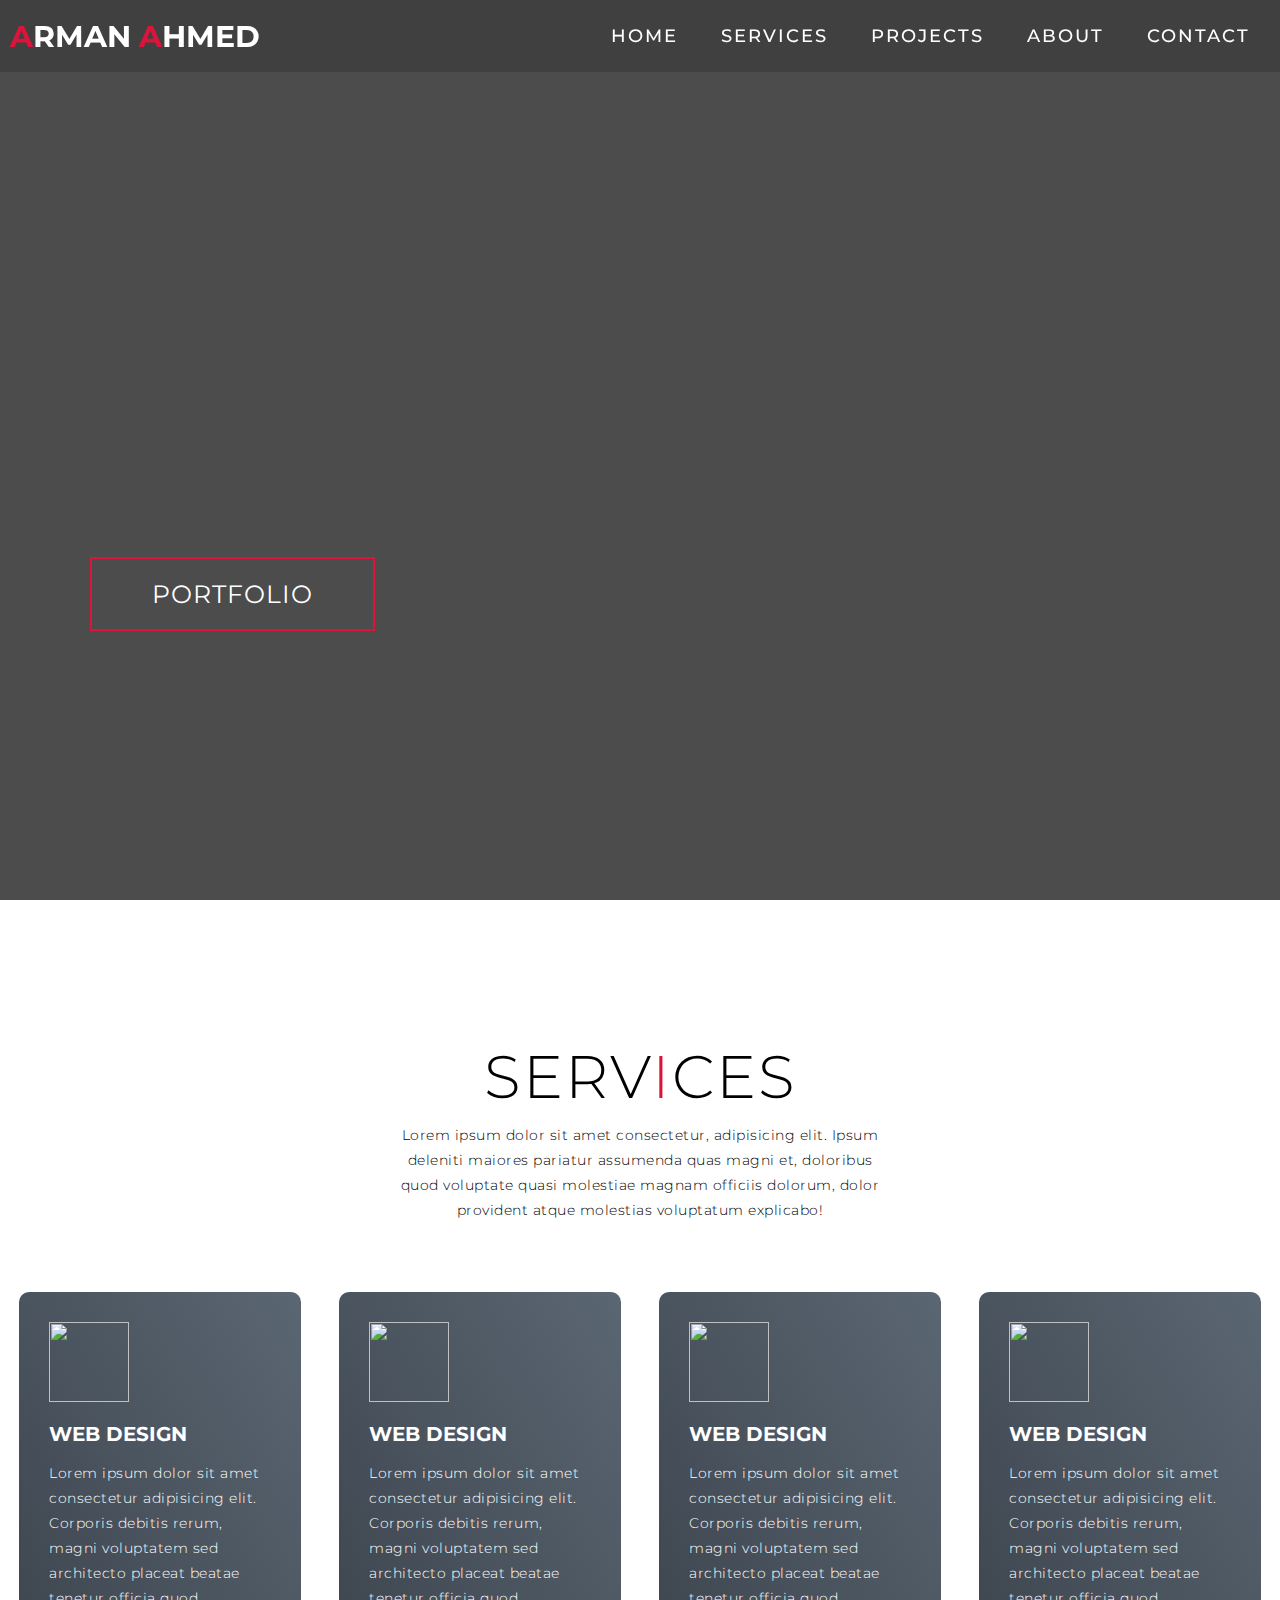
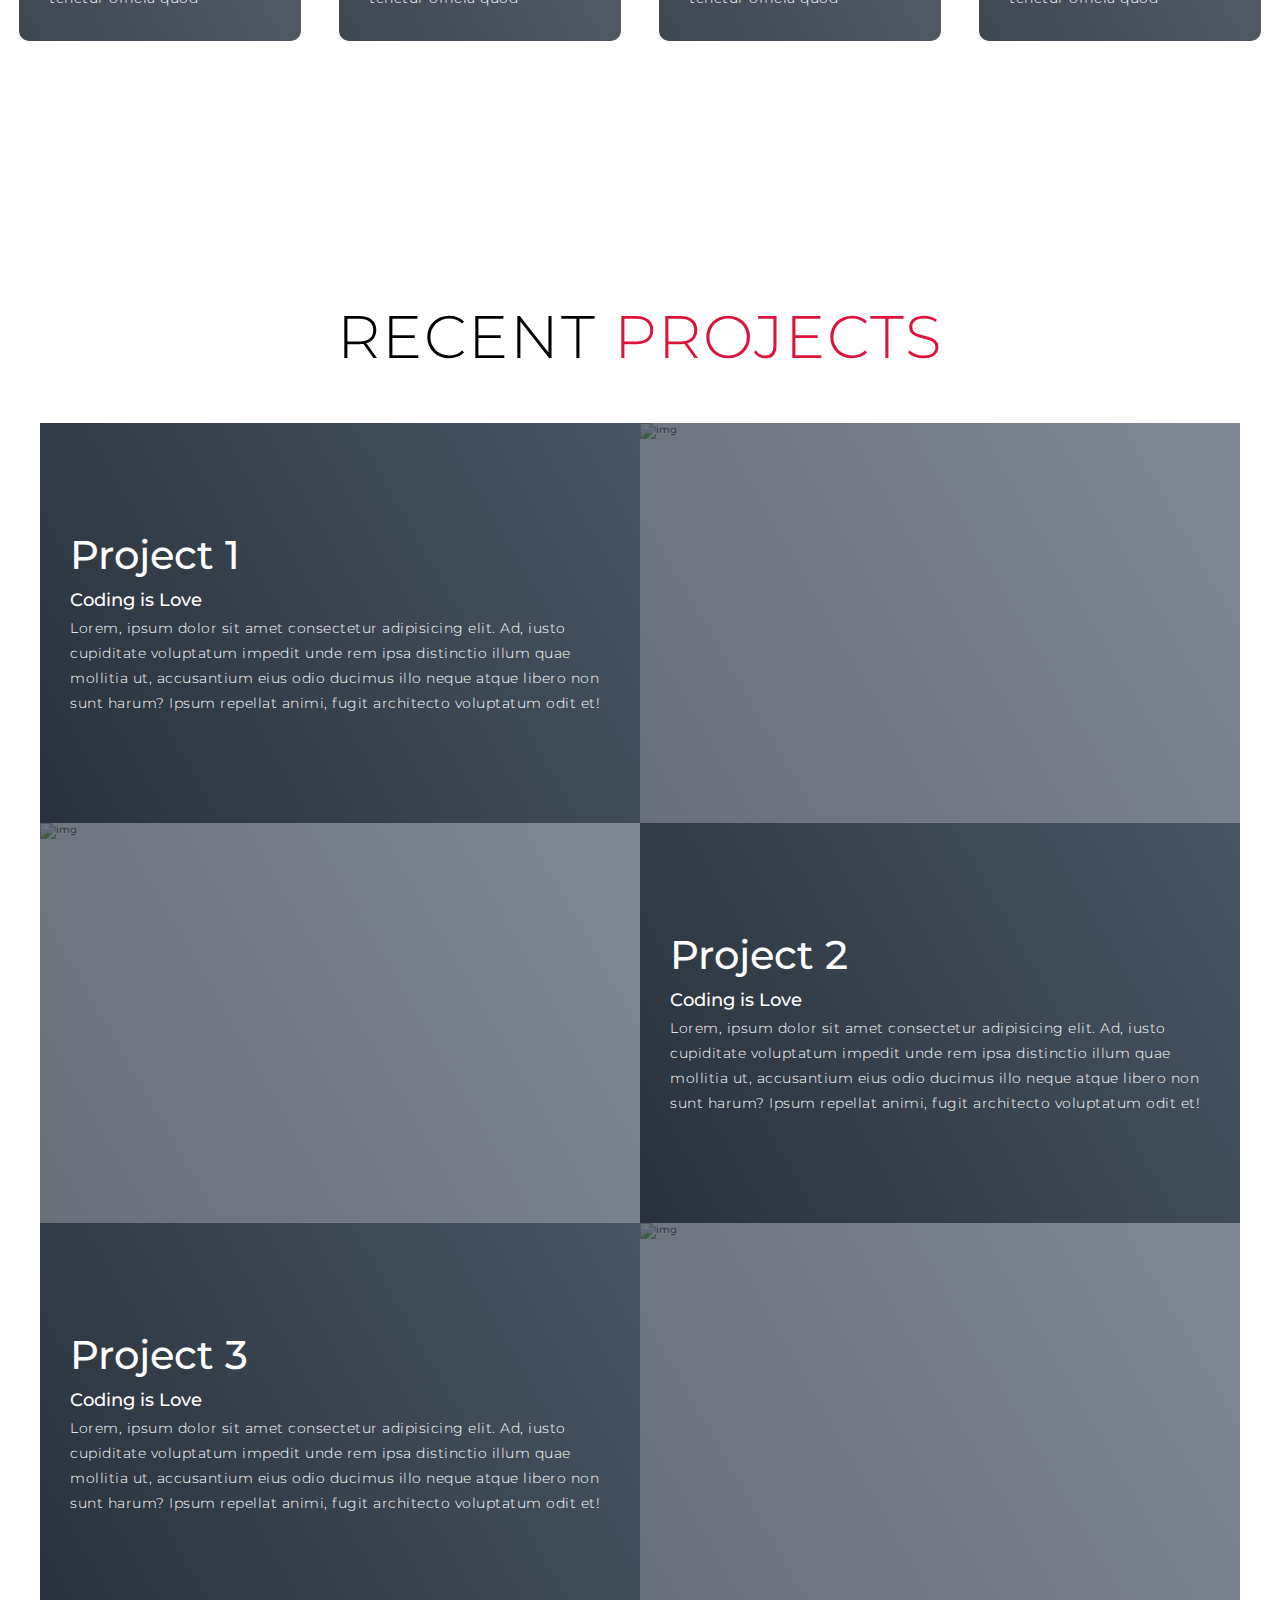
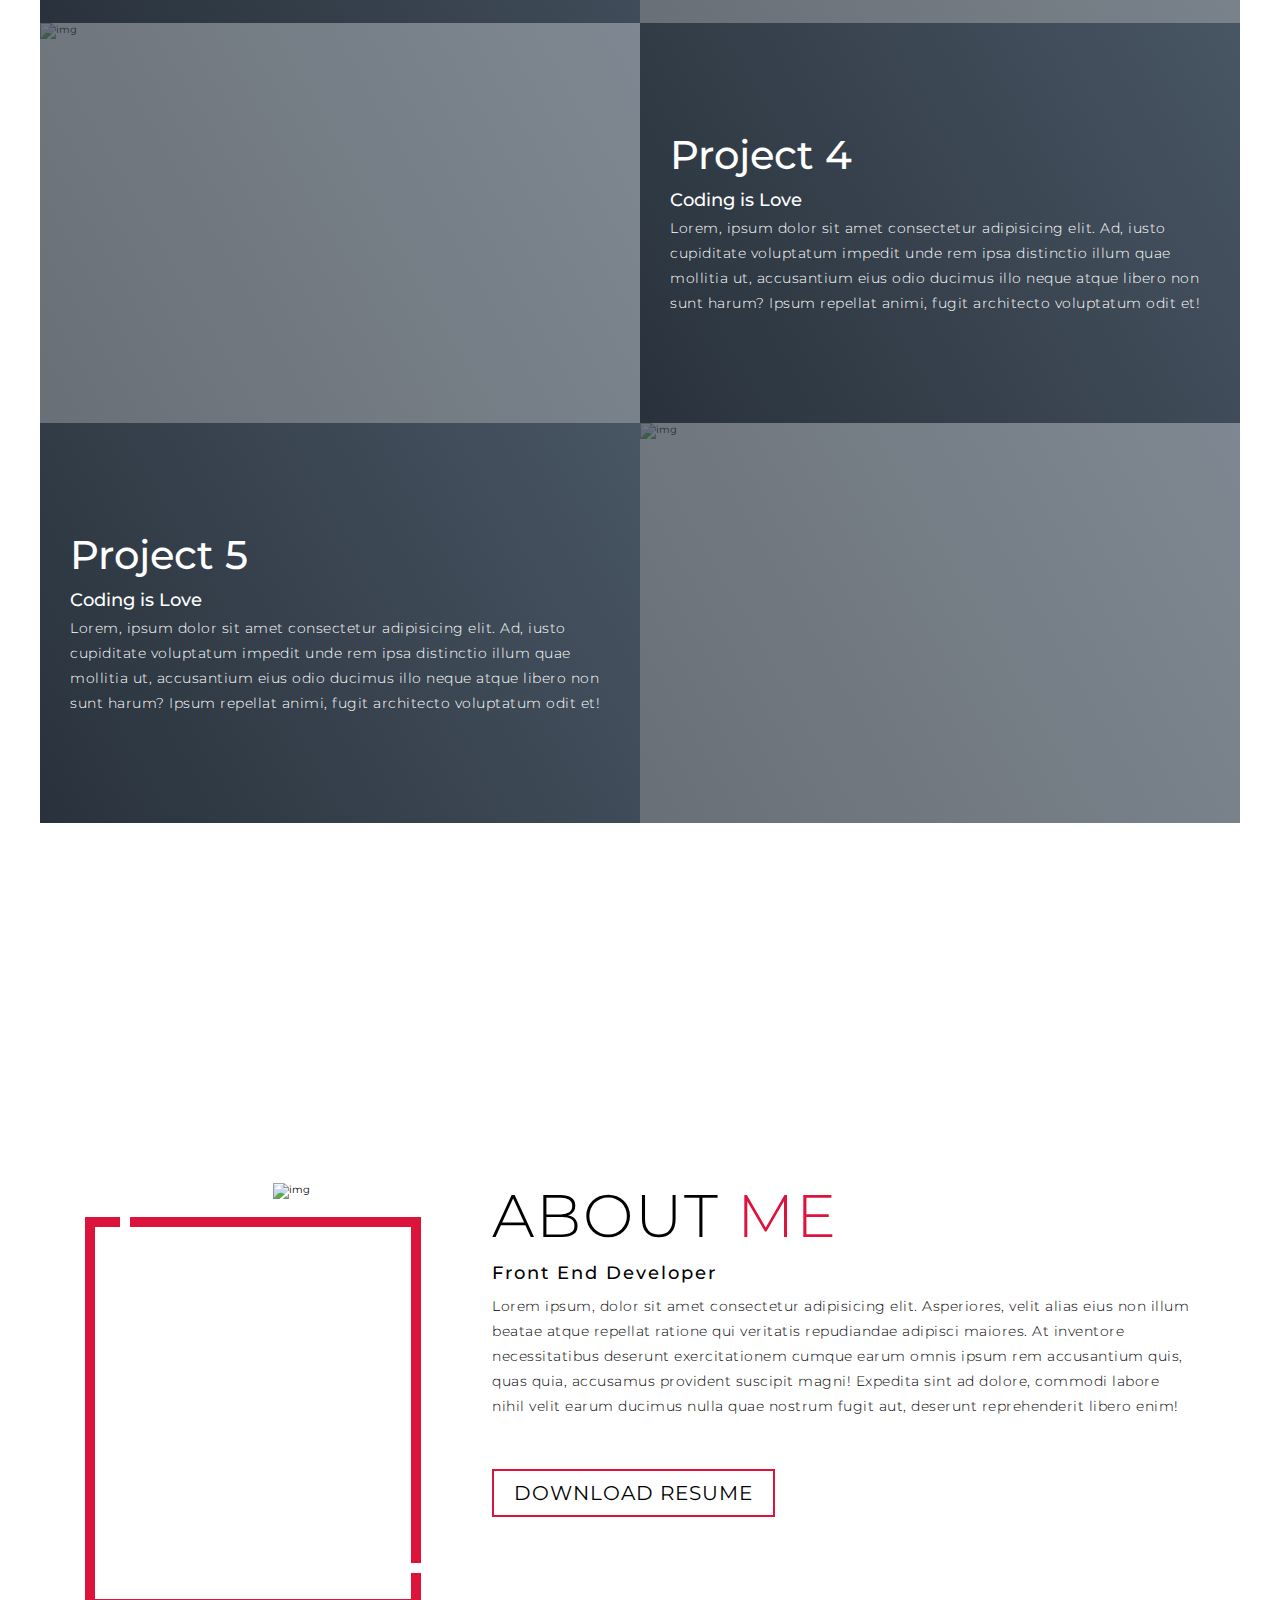
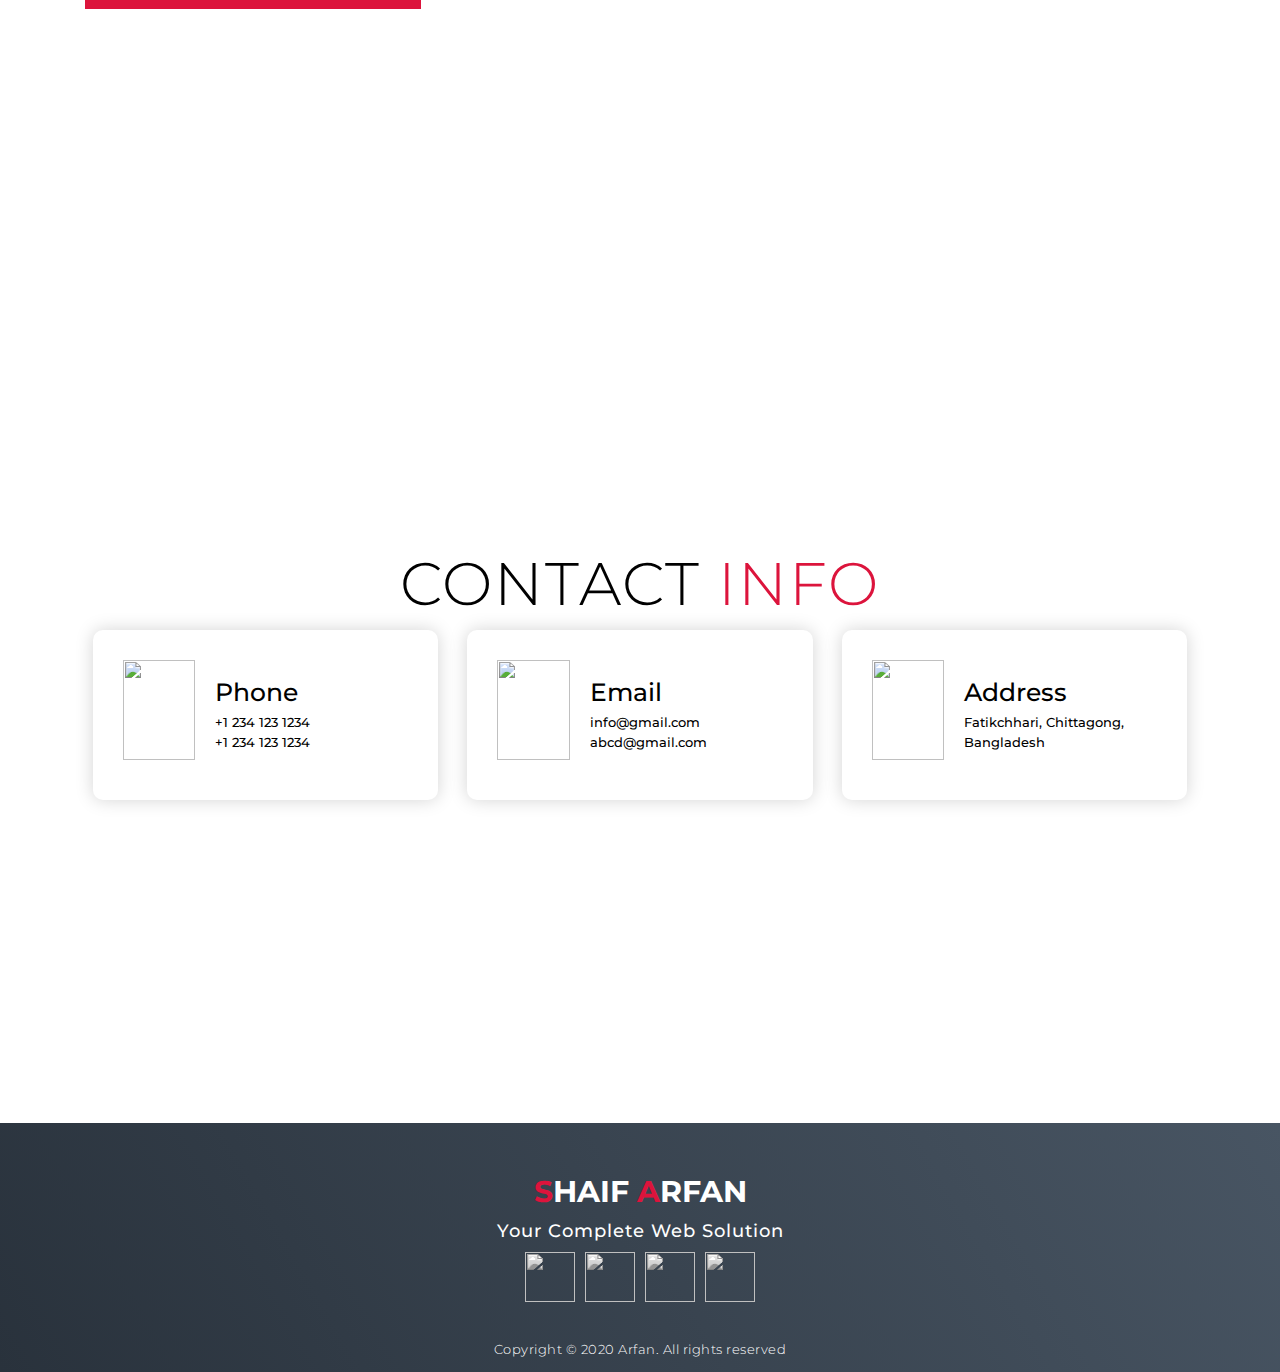
==== commit 82954bce: "push" ====
--- a/Portfolio/index.html
+++ b/Portfolio/index.html
@@ -15,7 +15,7 @@
       <div class="nav-bar">
         <div class="brand">
           <a href="#hero">
-            <h1><span>S</span>haif <span>A</span>rfan</h1>
+            <h1><span>A</span>rman <span>A</span>hmed</h1>
           </a>
         </div>
         <div class="nav-list">
@@ -42,7 +42,7 @@
       <div>
         <h1>Hello, <span></span></h1>
         <h1>My Name is <span></span></h1>
-        <h1>Arfan <span></span></h1>
+        <h1>Arman <span></span></h1>
         <a href="#projects" type="button" class="cta">Portfolio</a>
       </div>
     </div>
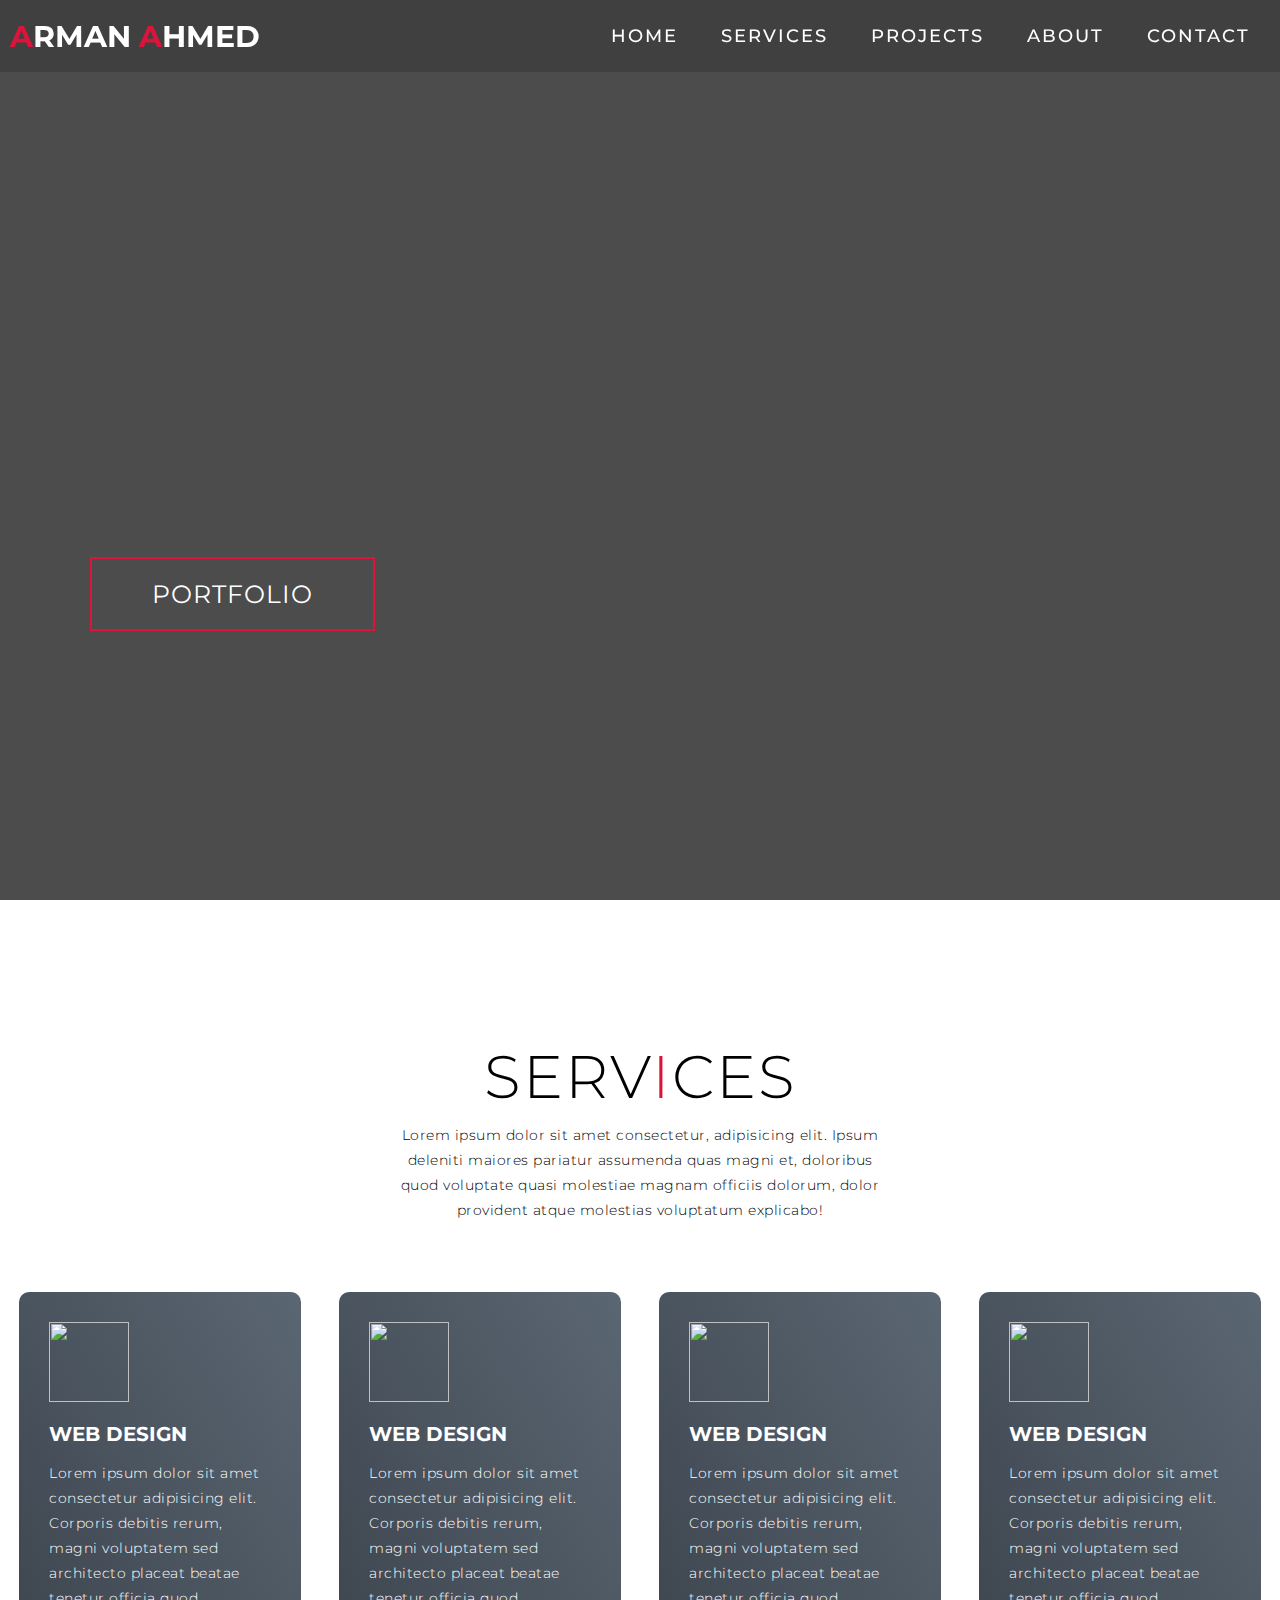
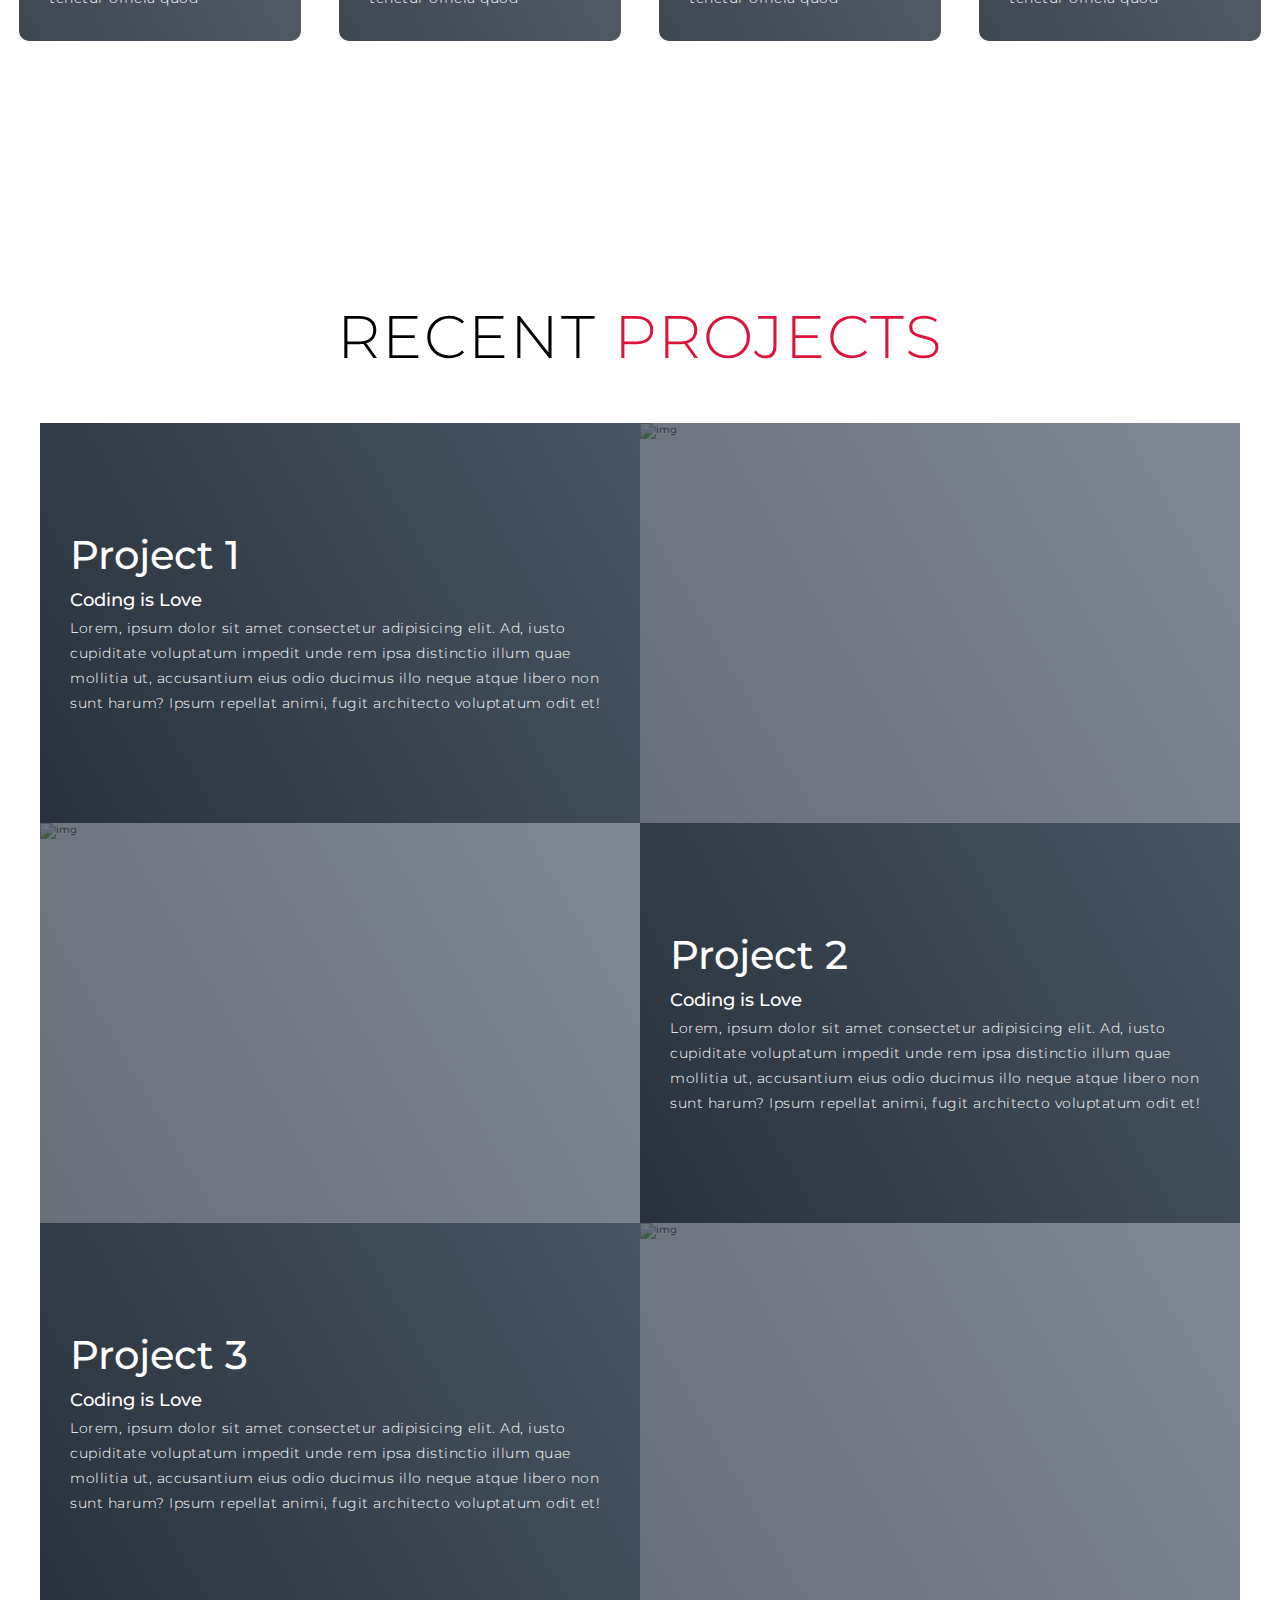
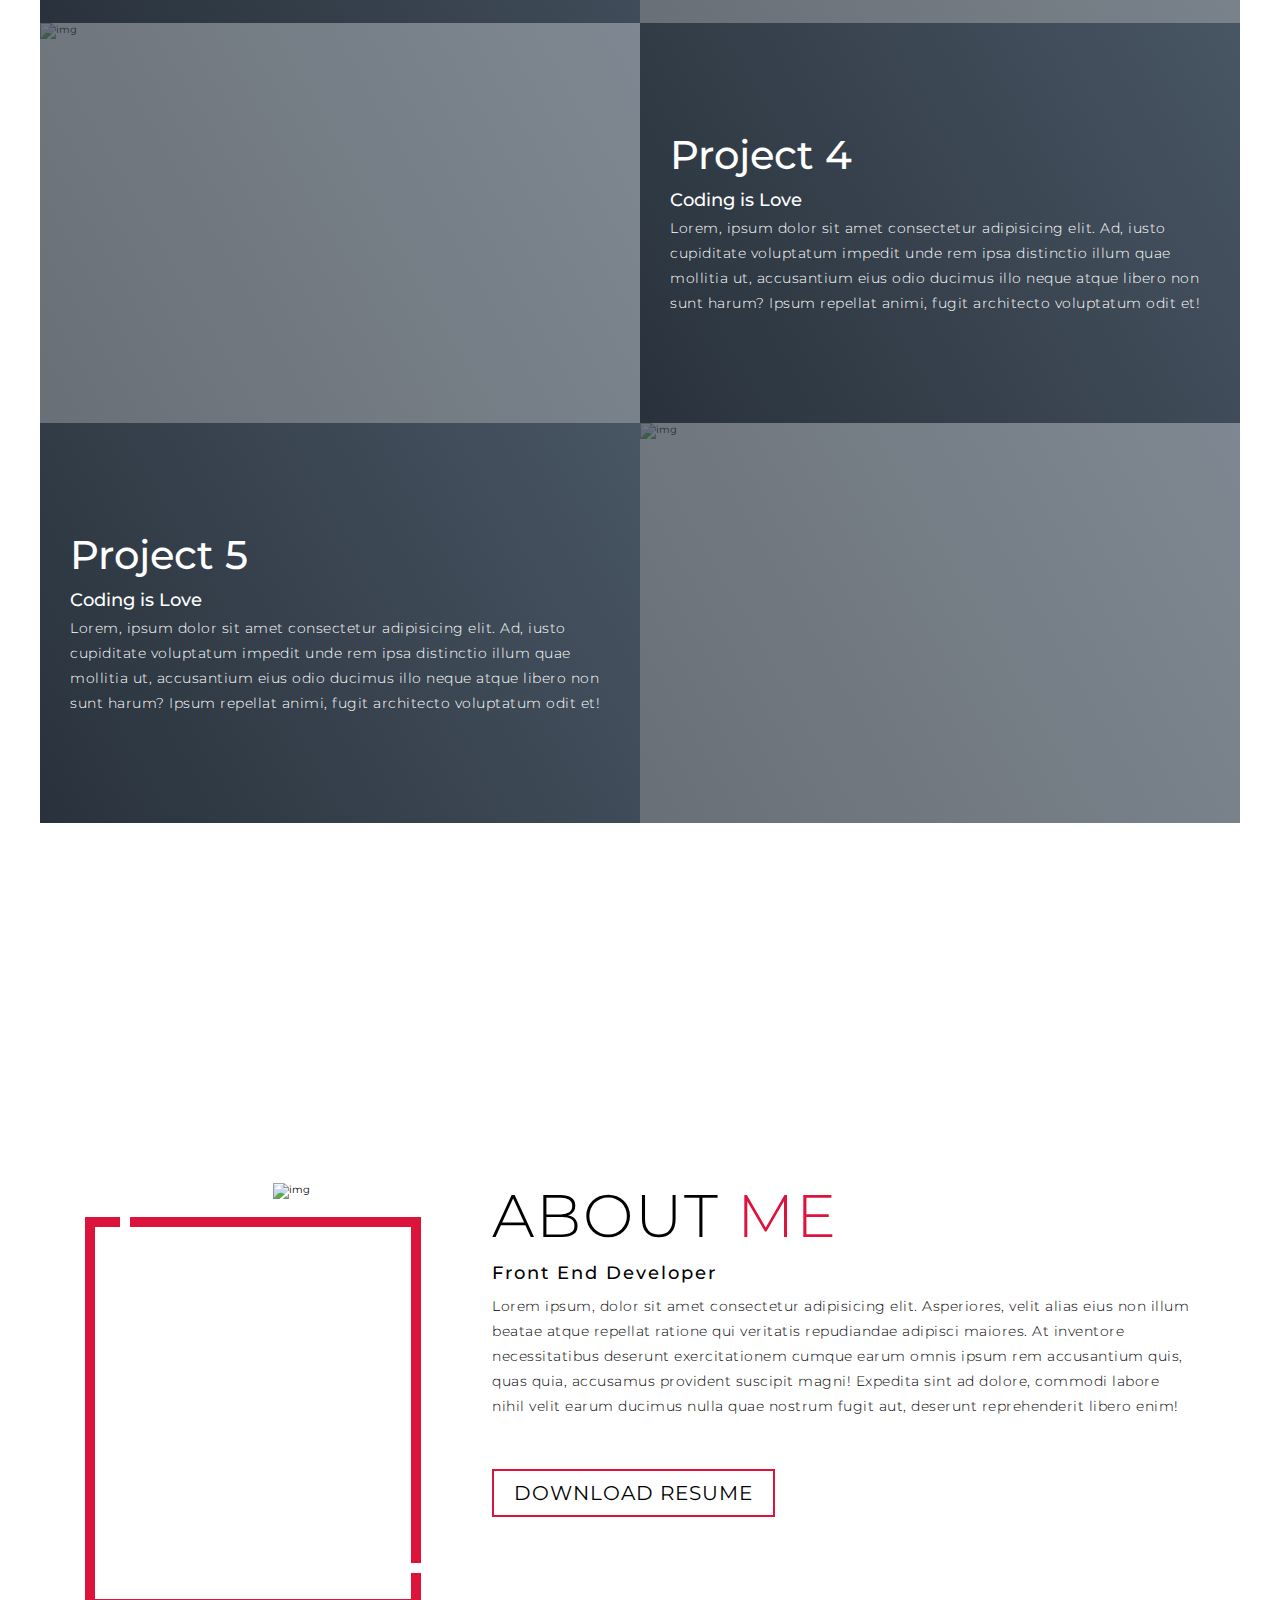
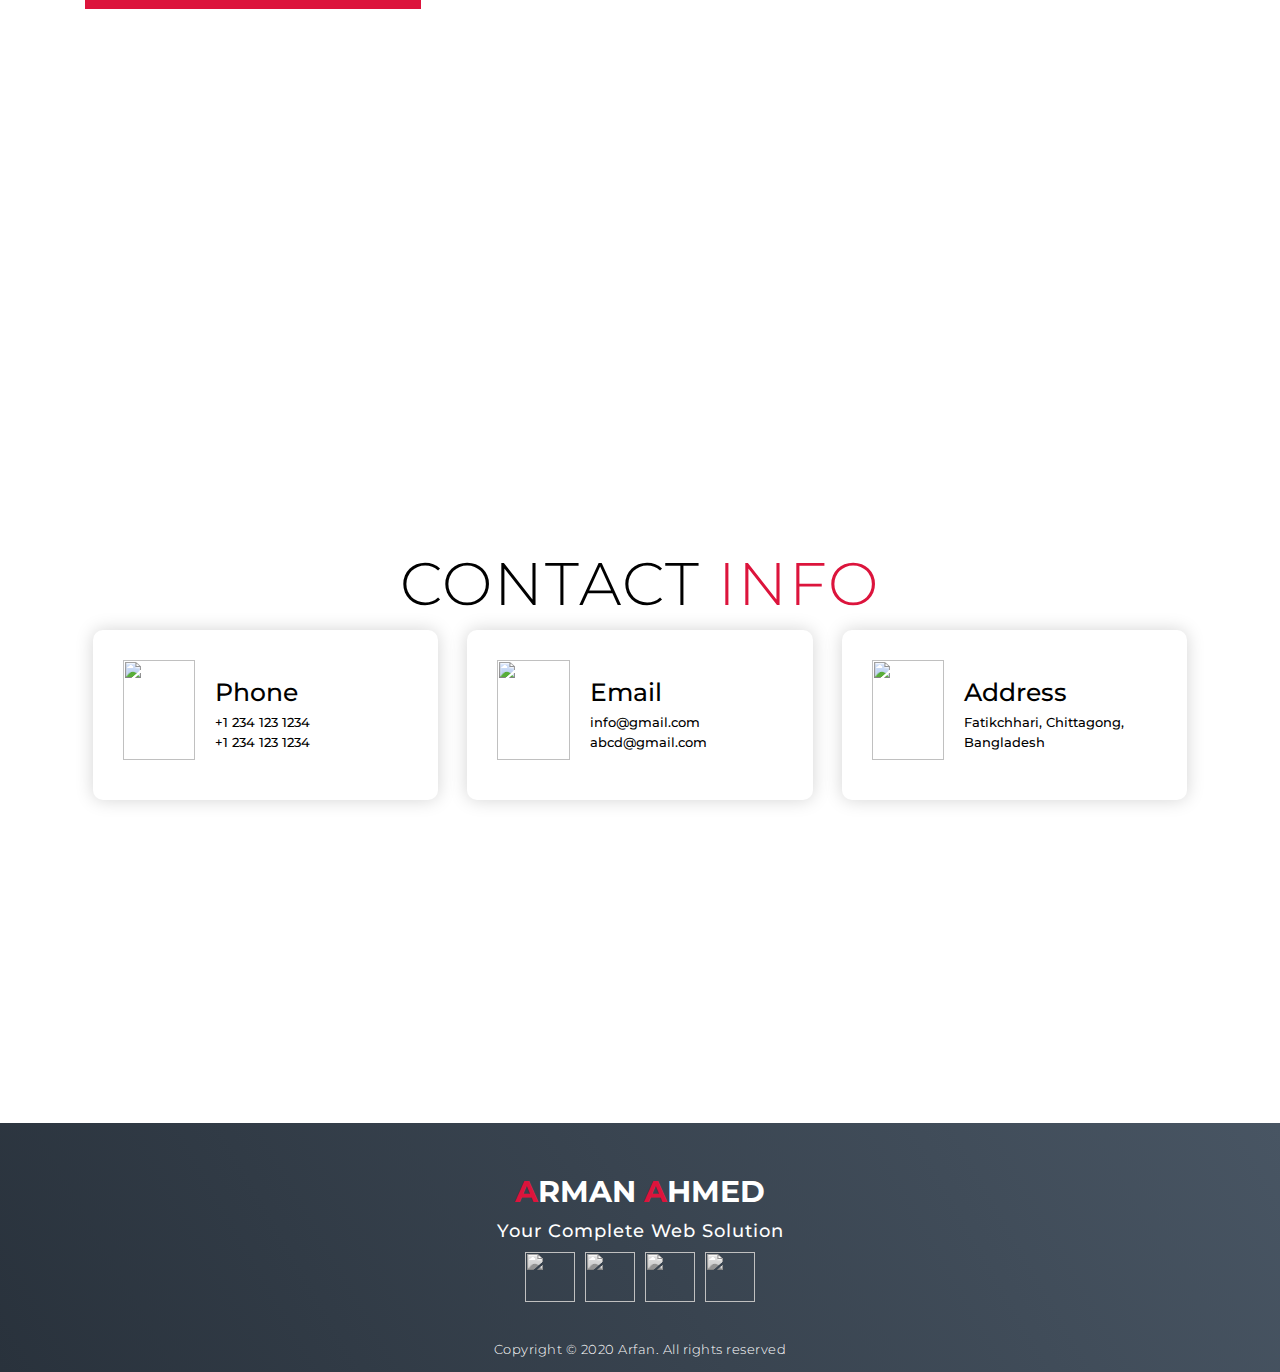
==== commit 3c351a65: "push" ====
--- a/Portfolio/index.html
+++ b/Portfolio/index.html
@@ -221,7 +221,7 @@
   <section id="footer">
     <div class="footer container">
       <div class="brand">
-        <h1><span>S</span>haif <span>A</span>rfan</h1>
+        <h1><span>A</span>rman <span>A</span>hmed</h1>
       </div>
       <h2>Your Complete Web Solution</h2>
       <div class="social-icon">
